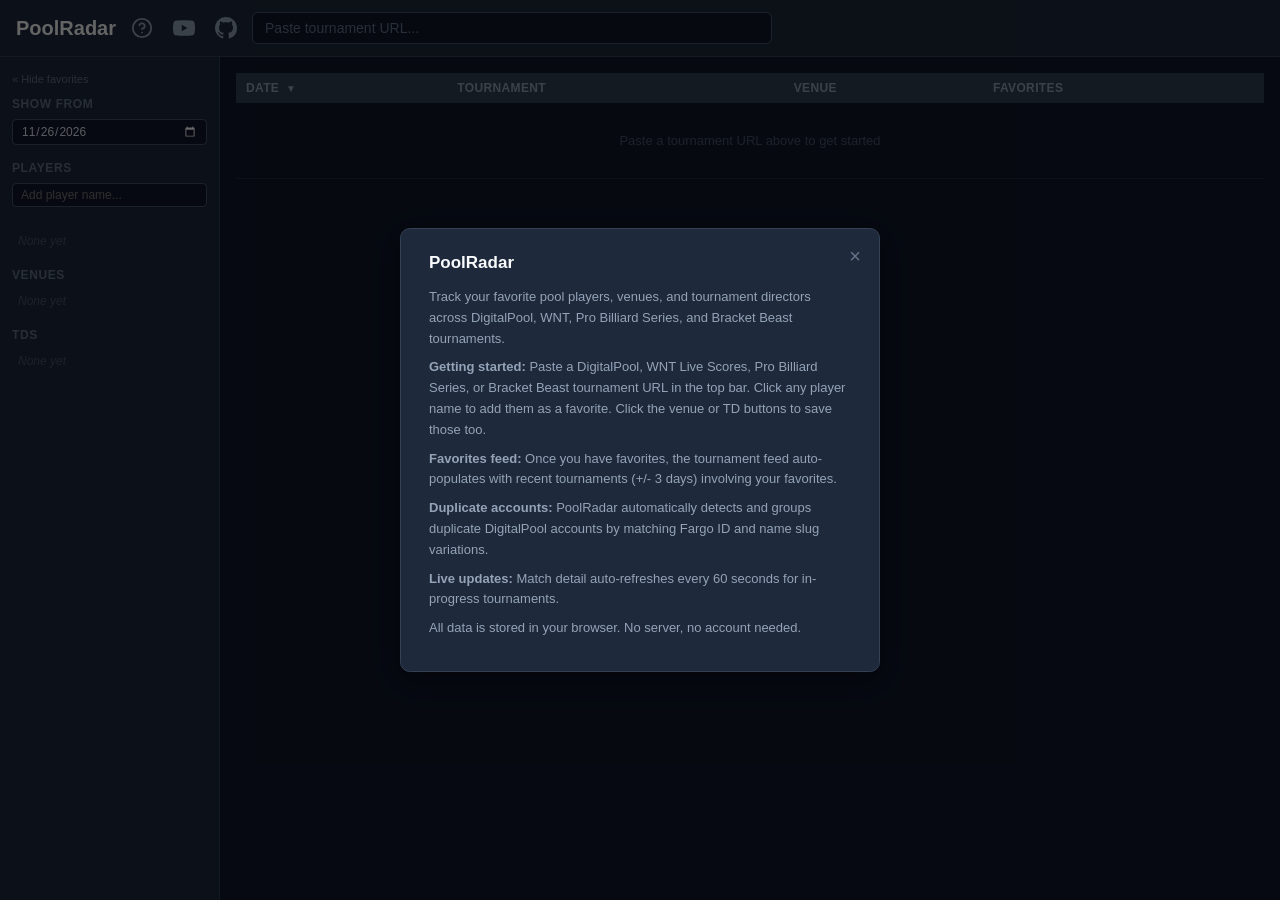
==== index.html @ 1e0705a3 "Treat teams with favorite members as favorite player cards" ====
<!DOCTYPE html>
<html lang="en">
<head>
<meta charset="UTF-8">
<meta name="viewport" content="width=device-width, initial-scale=1.0">
<title>PoolRadar</title>
<meta property="og:type" content="website">
<meta property="og:title" content="PoolRadar">
<meta property="og:description" content="Track pool players and match results across DigitalPool, WNT, Pro Billiard Series, and Bracket Beast tournaments.">
<meta property="og:url" content="https://slyfox3.github.io/PoolRadar/">
<meta property="og:site_name" content="PoolRadar">
<meta property="og:image" content="https://slyfox3.github.io/PoolRadar/previews/preview.png">
<meta property="og:image:secure_url" content="https://slyfox3.github.io/PoolRadar/previews/preview.png">
<meta property="og:image:type" content="image/png">
<meta property="og:image:width" content="600">
<meta property="og:image:height" content="315">
<meta property="og:image:alt" content="PoolRadar">
<meta name="twitter:card" content="summary_large_image">
<meta name="twitter:title" content="PoolRadar">
<meta name="twitter:description" content="Track pool players and match results across DigitalPool, WNT, Pro Billiard Series, and Bracket Beast tournaments.">
<meta name="twitter:image" content="https://slyfox3.github.io/PoolRadar/previews/preview.png">
<link rel="icon" href="data:image/svg+xml,<svg xmlns='http://www.w3.org/2000/svg' viewBox='0 0 32 32'><defs><clipPath id='b'><circle cx='16' cy='16' r='14'/></clipPath></defs><circle cx='16' cy='16' r='14' fill='%23ffffff'/><rect x='0' y='9' width='32' height='14' fill='%23fbbf24' clip-path='url(%23b)'/><ellipse cx='16' cy='16' rx='7' ry='6' fill='%23ffffff'/><text x='16' y='20' text-anchor='middle' font-size='12' font-weight='700' font-family='Arial,sans-serif' fill='%23000000'>9</text><circle cx='16' cy='16' r='14' fill='none' stroke='%2394a3b8' stroke-width='0.4'/></svg>">
<script>
// If a tournament slug is in the URL, hide the feed section immediately via CSS
// to prevent the tournament list table header from flashing before JS takes over.
// Uses a class on <html> so the init code can remove it later when navigating back.
var _qs = new URLSearchParams(window.location.search);
if (_qs.has('digitalpool') || _qs.has('wnt')) {
  document.documentElement.classList.add('slug-loading');
}
</script>
<style>
*, *::before, *::after { box-sizing: border-box; }
body { font-family: -apple-system, BlinkMacSystemFont, 'Segoe UI', sans-serif; margin: 0; padding: 0; background: #0f172a; color: #e2e8f0; font-size: 14px; }
a { color: #60a5fa; text-decoration: none; }
a:hover { text-decoration: underline; }
button { font-family: inherit; font-size: inherit; }

/* Header */
.header { display: flex; align-items: center; gap: 10px; padding: 12px 16px; background: #1e293b; border-bottom: 1px solid #334155; }
.header h1 { margin: 0; font-size: 20px; color: #f8fafc; flex-shrink: 0; }
.header-spacer { flex: 1; }
.header .url-input { flex: 1; min-width: 0; max-width: 520px; padding: 7px 12px; border: 1px solid #475569; border-radius: 6px; background: #0f172a; color: #e2e8f0; font-size: 14px; }
.header .url-input::placeholder { color: #64748b; }
.header .url-input:focus { outline: none; border-color: #60a5fa; }
.help-icon, .gh-icon, .yt-icon { display: inline-flex; align-items: center; justify-content: center; width: 32px; height: 32px; background: none; border: none; cursor: pointer; padding: 0; color: #94a3b8; transition: color 0.15s; flex-shrink: 0; }
.help-icon:hover, .gh-icon:hover, .yt-icon:hover { color: #f8fafc; }
.help-icon svg, .gh-icon svg, .yt-icon svg { width: 22px; height: 22px; }

/* Modal */
.modal-overlay { position: fixed; inset: 0; background: rgba(0,0,0,0.6); display: flex; align-items: center; justify-content: center; z-index: 1000; }
.modal-overlay.hidden { display: none; }
.modal { background: #1e293b; border: 1px solid #334155; border-radius: 10px; padding: 24px 28px; max-width: 480px; width: 90%; max-height: 80vh; overflow-y: auto; box-shadow: 0 8px 30px rgba(0,0,0,0.4); position: relative; }
.modal h2 { margin: 0 0 14px 0; font-size: 17px; color: #f8fafc; }
.modal p { margin: 8px 0; font-size: 13px; color: #94a3b8; line-height: 1.6; }
.modal-close { position: absolute; top: 12px; right: 14px; background: none; border: none; font-size: 20px; color: #64748b; cursor: pointer; padding: 4px; }
.modal-close:hover { color: #f8fafc; }

/* Layout */
.app { display: flex; height: calc(100vh - 57px); }
.sidebar { width: 220px; min-width: 220px; background: #1e293b; border-right: 1px solid #334155; overflow-y: auto; padding: 12px; flex-shrink: 0; transition: width 0.15s, min-width 0.15s, padding 0.15s; }
.sidebar.collapsed { width: 0; min-width: 0; padding: 0; overflow: hidden; border-right: none; }
.sidebar-toggle { background: none; border: none; color: #64748b; cursor: pointer; font-size: 11px; padding: 4px 0; margin-bottom: 8px; display: block; width: 100%; text-align: left; }
.sidebar-toggle:hover { color: #e2e8f0; }
.sidebar-expand { display: none; background: #1e293b; border: none; border-right: 1px solid #334155; color: #fbbf24; cursor: pointer; padding: 8px 6px; font-size: 16px; flex-shrink: 0; }
.sidebar-expand:hover { background: #334155; }
.sidebar-expand.visible { display: block; }

/* Date range */
.date-pickers input[type="date"] { background: #0f172a; border: 1px solid #475569; border-radius: 4px; color: #e2e8f0; padding: 4px 8px; font-size: 12px; font-family: inherit; width: 100%; }
.date-pickers input[type="date"]:focus { outline: none; border-color: #60a5fa; }
.date-pickers input[type="date"]::-webkit-calendar-picker-indicator { filter: invert(1.0); cursor: pointer; }
.main { flex: 1; overflow-y: auto; padding: 16px; min-width: 0; }

/* Sidebar */
.sidebar h3 { margin: 0 0 8px 0; font-size: 12px; text-transform: uppercase; letter-spacing: 0.05em; color: #64748b; }
.fav-section { margin-bottom: 16px; }
.fav-item { display: flex; align-items: center; gap: 6px; padding: 4px 6px; border-radius: 4px; font-size: 13px; color: #cbd5e1; }
.fav-item:hover { background: #334155; }
.fav-item.selected { background: #1e3a5f; border-left: 2px solid #fbbf24; padding-left: 4px; }
.fav-item .fav-name { cursor: pointer; }
.fav-item .fav-name { flex: 1; min-width: 0; overflow: hidden; text-overflow: ellipsis; white-space: nowrap; }
.fav-item .fav-nick { color: #64748b; font-size: 11px; }
.fav-item { position: relative; }
.fav-card { display: none; position: fixed; background: #1e293b; border: 1px solid #475569; border-radius: 6px; padding: 8px 10px; font-size: 11px; color: #94a3b8; line-height: 1.6; white-space: nowrap; z-index: 1000; box-shadow: 0 4px 12px rgba(0,0,0,0.4); pointer-events: none; }
.fav-card .fc-label { color: #64748b; }
.fav-card .fc-value { color: #cbd5e1; }
.fav-remove { background: none; border: none; color: #64748b; cursor: pointer; padding: 0 2px; font-size: 14px; flex-shrink: 0; }
.fav-remove:hover { color: #f87171; }
.fav-star { color: #fbbf24; flex-shrink: 0; font-size: 12px; }
.fav-empty { font-size: 12px; color: #475569; font-style: italic; padding: 4px 6px; }
.add-player-row { margin-bottom: 6px; }
.add-player-row input { width: 100%; padding: 4px 8px; border: 1px solid #475569; border-radius: 4px; background: #0f172a; color: #e2e8f0; font-size: 12px; font-family: inherit; }
.add-player-row input:focus { outline: none; border-color: #60a5fa; }
.add-player-status { font-size: 11px; margin-top: 3px; min-height: 14px; }
.add-player-status.error { color: #f87171; }
.add-player-status.success { color: #4ade80; }
.add-player-status.loading { color: #60a5fa; }

/* Mobile favorites toggle */
.mobile-fav-toggle { display: none; padding: 10px 16px; background: #1e293b; border-bottom: 1px solid #334155; cursor: pointer; font-size: 13px; color: #94a3b8; }
.mobile-fav-toggle:hover { background: #334155; }

/* Tournament Feed */
.feed-table { width: 100%; border-collapse: collapse; margin-bottom: 16px; }
.feed-table th { background: #334155; color: #94a3b8; text-align: left; padding: 8px 10px; font-size: 12px; text-transform: uppercase; letter-spacing: 0.03em; cursor: pointer; user-select: none; white-space: nowrap; }
.feed-table th:hover { background: #475569; color: #e2e8f0; }
.feed-table th .sort-arrow { font-size: 10px; margin-left: 3px; }
.feed-table td { padding: 8px 10px; border-bottom: 1px solid #1e293b; font-size: 13px; cursor: pointer; }
.feed-table tr:hover td { background: #1e293b; }
.feed-table tr.active td { background: #1e3a5f; }
.feed-table .fav-names { font-size: 12px; }
/* The tour's mark, at the head of every row that came from it. Inlined as a
   data URI the way graph.html carries the Taiwan flag: it is a page asset, not
   a network round trip, and at 1.5KB it costs less than the request would.
   Sized in em off the cell's own text so it sits on the date's baseline and
   scales with it; the ratio matches the artwork's 146.5x55.31 viewBox, so
   background-size: contain never letterboxes it. The artwork is white and
   assumes a dark row, which is what it gets. */
.wnt-mark { display: inline-block; width: 3.18em; height: 1.2em; margin-right: 6px;
  vertical-align: -0.265em; background-repeat: no-repeat; background-position: left center;
  background-size: contain; background-image: url("data:image/svg+xml,%3Csvg xmlns='http://www.w3.org/2000/svg' viewBox='0 0 146.5 55.31'%3E%3Cdefs%3E%3Cstyle%3E .cls-1 { fill: %23fff; } .cls-2 { fill: %23ee342a; } %3C/style%3E%3C/defs%3E%3Cg%3E%3Cg%3E%3Cpolygon class='cls-1' points='56.27 15.35 44.05 40.84 39.08 15.35 28.21 15.35 15.52 40.84 10.95 15.35 0 15.35 7.81 55.31 18.44 55.31 31.37 29.89 36.75 55.31 47.3 55.31 67.14 15.35 56.27 15.35'/%3E%3Cpath class='cls-1' d='M91.32,14.55c-2.29,0-4.45.47-6.47,1.4-2.02.93-3.79,2.22-5.3,3.88l.63-4.48h-10.87l-5.62,39.96h10.95l3.07-21.82c.47-3.36,1.56-5.8,3.27-7.31,1.7-1.52,3.6-2.28,5.67-2.28,2.45,0,4.19.73,5.21,2.2,1.02,1.47,1.34,3.56.96,6.27l-3.22,22.94h11.11l3.43-24.38c.73-5.17-.04-9.19-2.3-12.07-2.26-2.88-5.76-4.32-10.5-4.32Z'/%3E%3Cpolygon class='cls-1' points='69.31 15.35 69.31 15.35 69.31 15.34 69.31 15.35'/%3E%3Cpath class='cls-1' d='M127.98,0l-11.79,5.99-1.31,9.35h-10.24c.54.49,1.04,1.03,1.51,1.62,1.74,2.21,2.78,4.93,3.1,8.12l.06.09h4.19l-1.8,12.79c-.46,3.25-.56,5.98-.31,8.19.25,2.21.94,4,2.09,5.36,1.14,1.36,2.74,2.33,4.79,2.92,2.05.59,4.67.88,7.87.88h1.6l1.44-10.23c-1.71,0-3.04-.08-4-.24-.96-.16-1.66-.49-2.1-1-.44-.51-.67-1.24-.69-2.2-.02-.96.07-2.21.29-3.76l1.79-12.71h7.51l1.38-9.83h-7.51l2.16-15.35Z'/%3E%3Cpath class='cls-2' d='M144.91,45.46c-1.06-1.06-2.44-1.59-4.14-1.59s-3.07.53-4.1,1.59c-1.04,1.06-1.55,2.44-1.55,4.14s.52,3.07,1.55,4.1c1.04,1.04,2.4,1.55,4.1,1.55s3.08-.52,4.14-1.55c1.06-1.04,1.59-2.4,1.59-4.1s-.53-3.08-1.59-4.14Z'/%3E%3C/g%3E%3C/g%3E%3C/svg%3E"); }
/* Font-only approximation of Predator's custom wordmark. DIN Condensed Bold
   was the closest of 52 built-in Latin faces against the supplied reference. */
.pbs-mark { display: inline-block; width: 5.5em; height: 1.2em; margin-right: 6px;
  vertical-align: -0.265em; color: #f3c81a; white-space: nowrap; }
.pbs-mark > span { display: inline-block; font-family: "DIN Condensed", "Arial Narrow", Impact, Arial, sans-serif;
  font-size: 1em; font-weight: 700; line-height: 1.2; letter-spacing: -0.030cm;
  transform: skewX(-14deg) scaleX(1.67); transform-origin: left center; }
.feed-section-collapsed { display: none; }
.slug-loading #feed-section { display: none; }
.back-to-list { background: none; border: none; color: #64748b; cursor: pointer; font-size: 12px; padding: 0 0 8px 0; font-family: inherit; }
.back-to-list:hover { color: #e2e8f0; }

/* Match Detail */
.match-detail { background: #1e293b; border-radius: 8px; padding: 16px; border: 1px solid #334155; }
.match-header { margin-bottom: 12px; }
.match-title { font-size: 17px; font-weight: 700; color: #f8fafc; margin: 0 0 4px 0; }
.match-meta { font-size: 12px; color: #94a3b8; margin-bottom: 4px; }
.match-actions { display: flex; flex-wrap: wrap; gap: 8px; align-items: center; margin-top: 8px; }
.match-actions .refresh-timer { font-size: 11px; color: #64748b; margin-left: auto; }

/* Buttons */
.btn { display: inline-flex; align-items: center; gap: 4px; padding: 4px 10px; border-radius: 4px; border: 1px solid #475569; background: #334155; color: #cbd5e1; cursor: pointer; font-size: 12px; white-space: nowrap; }
.btn:hover { background: #475569; color: #f8fafc; }
.btn-fav { border-color: #854d0e; background: #422006; color: #fbbf24; }
.btn-fav:hover { background: #854d0e; }
.btn-link { border: none; background: none; color: #60a5fa; padding: 4px 6px; }
.btn-link:hover { color: #93bbfd; background: none; text-decoration: underline; }

/* Toggle buttons */
.toggle-group { display: inline-flex; border: 1px solid #475569; border-radius: 5px; overflow: hidden; }
.toggle-btn { padding: 4px 10px; border: none; background: #1e293b; color: #94a3b8; cursor: pointer; font-size: 12px; }
.toggle-btn.active { background: #334155; color: #fbbf24; font-weight: 600; }
.toggle-btn:hover:not(.active) { background: #273549; }
.match-toggles { display: flex; gap: 10px; flex-wrap: wrap; margin-bottom: 12px; }

/* Player group */
.player-groups-grid { display: grid; grid-template-columns: repeat(auto-fill, minmax(280px, 1fr)); gap: 12px 16px; align-items: start; }
.player-group { background: #0f172a; border: 1px solid #334155; border-radius: 6px; padding: 8px 10px; transition: border-color 0.3s; overflow: hidden; }
.player-group.highlight { border-color: #60a5fa; animation: card-blink 1s ease-in-out 3; }
@keyframes card-blink { 0%, 100% { background: #0f172a; } 50% { background: #1e3a5f; } }
.match-opponent-link { cursor: pointer; }
.match-opponent-link:hover { text-decoration: underline; }
.player-group-header { display: flex; align-items: center; gap: 8px; margin-bottom: 6px; flex-wrap: wrap; }
.player-group-name { font-weight: 600; font-size: 14px; }
.player-group-name.is-fav { color: #fbbf24; }
.player-group-stats { font-size: 12px; color: #64748b; }
.player-group-members { font-size: 11px; color: #94a3b8; line-height: 1.5; margin: -2px 0 8px; overflow-wrap: anywhere; }
.player-group-member { display: flex; align-items: baseline; gap: 4px; }
.player-group-member .add-fav-btn, .player-group-member .remove-fav-btn { font-size: 12px; padding: 0; }
.player-group-member.is-fav { color: #fbbf24; }
.player-group-record { font-size: 12px; font-weight: 600; }
.record-w { color: #4ade80; }
.record-l { color: #f87171; }

/* Match rows — CSS grid so scores align across rows */
.match-rows { display: grid; grid-template-columns: 28px auto auto minmax(0, 1fr) auto 16px 8px 16px auto; column-gap: 0; align-items: center; font-size: 13px; }
.mr-video { padding-left: 6px; }
.mr-video a { display: inline-flex; align-items: center; justify-content: center; width: 14px; height: 10px; background: #dc2626; border-radius: 2px; color: #fff; text-decoration: none; font-size: 6px; line-height: 1; vertical-align: middle; }
.mr-video a:hover { background: #ef4444; }
.mr-video-hidden a { opacity: 0; }
.mr-video-hidden a:hover { opacity: 0.4; }
.match-num { padding-right: 6px; }
.match-vs-label { padding-left: 4px; padding-right: 4px; }
.match-opponent { padding-right: 6px; }
.mr-label { padding-left: 4px; padding-right: 1px; }
.mr-sep { padding: 0; }
.match-row { display: contents; }
.match-num { color: #64748b; font-size: 11px; text-align: right; padding: 3px 0; }
.match-vs-label { color: #64748b; font-size: 11px; }
.match-opponent { overflow: hidden; text-overflow: ellipsis; white-space: nowrap; }
.match-opponent.is-fav { color: #fbbf24; }
.match-opp-rating { color: #64748b; font-size: 11px; }
.mr-label { font-weight: 700; font-size: 12px; text-align: right; font-family: 'SF Mono', 'Menlo', 'Consolas', 'Liberation Mono', monospace; padding-right: 5px; }
.mr-s1 { font-size: 12px; text-align: right; font-variant-numeric: tabular-nums; }
.mr-sep { font-size: 12px; text-align: center; }
.mr-s2 { font-size: 12px; text-align: left; font-variant-numeric: tabular-nums; }
.mr-win { color: #4ade80; }
.mr-loss { color: #f87171; }
.fm-loser { opacity: 0.45; }
.mr-live { color: #60a5fa; animation: blink 3s ease-in-out infinite; }
.mr-none { color: #64748b; }
/* Scheduled start time shown in place of a score — spans the 4 score columns */
.mr-sched { grid-column: span 4; text-align: right; white-space: nowrap; font-size: 11px; color: #94a3b8; padding-left: 6px; padding-right: 5px; }

/* Player list grid for future events */
.player-list-grid { columns: 200px auto; column-gap: 16px; }
.player-list-item { display: flex; align-items: center; gap: 4px; padding: 3px 0; font-size: 13px; white-space: nowrap; overflow: hidden; break-inside: avoid; }
.next-plays { margin-top: 8px; border-top: 1px solid #334155; padding: 6px 8px; font-size: 12px; color: #64748b; }
.next-plays .np-item { display: block; margin: 2px 0; }
.next-plays .np-prefix { font-family: 'SF Mono', 'Menlo', 'Consolas', monospace; color: #475569; margin-right: 4px; }
.blocker-section { margin-top: 8px; border-top: 1px solid #334155; padding: 6px 8px; font-size: 12px; color: #64748b; }
.blocker-entry { margin: 2px 0; }
.blocker-child { margin: 2px 0 2px 22px; color: #64748b; }
/* Generic switch used by the Blockers and Now playing toggles */
.toggle-switch { display: inline-flex; align-items: center; gap: 6px; margin-left: 10px; cursor: pointer; font-size: 12px; color: #94a3b8; user-select: none; }
.toggle-switch .switch-track { width: 30px; height: 15px; border-radius: 8px; background: #475569; position: relative; transition: background 0.25s ease; flex-shrink: 0; }
.toggle-switch.active .switch-track { background: #22c55e; }
.toggle-switch .switch-knob { width: 11px; height: 11px; border-radius: 50%; background: #fff; position: absolute; top: 2px; left: 2px; transition: left 0.25s ease; box-shadow: 0 1px 3px rgba(0,0,0,0.3); }
.toggle-switch.active .switch-knob { left: 17px; }
.toggle-switch.active .switch-label { color: #fff; }
.toggle-switch .switch-count { color: #64748b; }
.toggle-switch.is-empty { opacity: 0.5; }
/* Filter chips — the active country, and any players added on top of it */
.filter-chip { display: inline-flex; align-items: center; gap: 6px; margin-left: 10px; padding: 2px 4px 2px 9px; border-radius: 12px; background: #1e293b; border: 1px solid #334155; font-size: 12px; color: #e2e8f0; }
.filter-chip .cc-count { color: #64748b; }
.filter-chip .cc-clear { background: none; border: none; color: #64748b; font-size: 15px; line-height: 1; cursor: pointer; padding: 0 4px; }
.filter-chip .cc-clear:hover { color: #e2e8f0; }
/* Cards shown despite the filter, because an opponent link led to them */
.player-group.is-pinned { border-style: dashed; border-color: #475569; }
.pin-tag { margin-left: auto; background: none; border: 1px solid #334155; border-radius: 10px; color: #64748b; font-size: 10px; line-height: 1.6; padding: 0 6px; cursor: pointer; white-space: nowrap; }
.pin-tag:hover { color: #e2e8f0; border-color: #64748b; }
.filter-empty { text-align: center; padding: 20px; color: #64748b; }
.filter-empty button { background: none; border: none; color: #60a5fa; font-size: inherit; cursor: pointer; padding: 0; text-decoration: underline; }
.registered-players-section { margin-bottom: 12px; border: 1px solid #334155; border-radius: 6px; overflow: hidden; }
.registered-players-header { padding: 8px 12px; background: #1e293b; cursor: pointer; font-size: 13px; color: #94a3b8; user-select: none; }
.registered-players-header:hover { background: #334155; }
.registered-players-body { padding: 8px 12px; }

/* Flat match grid (by match#) */
/* The two score columns grow past 16px when a scheduled time spans them, so a
   long label ("Aug 9 10:00am") widens the block instead of spilling over the
   neighbours. Growth lands outside the digits, which stay tight to the dash. */
.flat-matches { display: inline-grid; grid-template-columns: 28px auto auto auto auto minmax(16px, auto) 8px minmax(16px, auto) auto auto auto; column-gap: 0; align-items: stretch; font-size: 13px; }
.flat-match .fm-round { color: #64748b; font-size: 11px; padding-right: 6px; white-space: nowrap; font-family: 'SF Mono', 'Menlo', 'Consolas', 'Liberation Mono', monospace; }
.flat-match > * { display: flex; align-items: center; }
.flat-match { display: contents; }
.flat-match .fm-num { color: #64748b; font-size: 11px; text-align: right; padding-right: 6px; }
.flat-match > * { border-bottom: 1px solid #334155; padding: 5px 0; }
.flat-match .fm-p1, .flat-match .fm-p2 { overflow: hidden; text-overflow: ellipsis; white-space: nowrap; }
.flat-match .fm-winner { font-weight: 700; color: #fbbf24; }
.flat-match .fm-add { }
.flat-match .fm-rating { color: #64748b; font-size: 11px; }
.flat-match .fm-status { text-align: center; font-size: 11px; white-space: nowrap; padding-right: 4px; }
/* Cells here are flex containers, so text-align is inert on them — the score
   parts have to be packed with justify-content to stay tight to the dash. */
.flat-match .mr-s1 { justify-content: flex-end; }
.flat-match .mr-sep { justify-content: center; }
.flat-match .mr-s2 { justify-content: flex-start; }
/* A scheduled time takes the score columns only, never the table column, so it
   lines up with the scores above it and leaves T5/T3 aligned in their own column. */
.flat-match .mr-sched { grid-column: span 3; justify-content: center; }
.flat-match .fm-p1 { padding-right: 4px; }
.flat-match .fm-p2 { padding-left: 4px; }
.flat-match .fm-tbd { color: #475569; font-style: italic; font-size: 11px; white-space: nowrap; }
.flat-match .fm-tbd-prefix { margin-right: 6px; }
.flat-match .fm-tbd-name { color: #64748b; }

/* Add-fav button inline */
.add-fav-btn { background: none; border: none; color: #475569; cursor: pointer; padding: 0 2px; font-size: 13px; }
.add-fav-btn:hover { color: #fbbf24; }
.remove-fav-btn { background: none; border: none; color: #fbbf24; cursor: pointer; padding: 0 2px; font-size: 13px; }
.remove-fav-btn:hover { color: #f87171; }

/* Status */
.status-msg { padding: 10px; border-radius: 6px; font-size: 13px; margin-bottom: 12px; }
.status-error { background: #7f1d1d; color: #fca5a5; }
.status-info { background: #1e3a5f; color: #93c5fd; }
.empty-state { text-align: center; padding: 60px 20px; color: #475569; }
.empty-state p { margin: 8px 0; }

/* Loading */
@keyframes spin { to { transform: rotate(360deg); } }
@keyframes blink { 0%, 100% { opacity: 1; } 50% { opacity: 0.5; } }
.spinner { display: inline-block; width: 14px; height: 14px; border: 2px solid #334155; border-top-color: #60a5fa; border-radius: 50%; animation: spin 0.6s linear infinite; vertical-align: middle; }

/* Responsive */
@media (max-width: 768px) {
  .header { flex-wrap: wrap; gap: 8px; }
  .header h1 { font-size: 17px; }
  .header .url-input { order: 10; flex-basis: 100%; max-width: none; }
  .app { flex-direction: column; }
  .sidebar { display: none; width: 100%; min-width: 0; border-right: none; border-bottom: 1px solid #334155; max-height: 40vh; }
  /* Collapsed leaves a zero-width but full-height block on mobile; hide it outright */
  .sidebar.collapsed { display: none; }
  .sidebar.mobile-open { display: block; width: 100%; min-width: 0; padding: 12px; overflow-y: auto; }
  .sidebar-expand, .sidebar-expand.visible { display: none; }
  .mobile-fav-toggle { display: block; }
  .flat-match { font-size: 12px; }
  .flat-match .fm-place { display: none; }
  .fav-card { left: 0; top: 100%; margin-left: 0; margin-top: 4px; }
  .venue-col { display: none; }
}
.nav-back-pill { position: fixed; bottom: calc(88px + env(safe-area-inset-bottom)); right: 24px; background: #1e293b; border: 1px solid #334155; border-radius: 20px; padding: 8px 16px; color: #60a5fa; font-size: 13px; cursor: pointer; display: none; align-items: center; gap: 6px; z-index: 999; box-shadow: 0 4px 12px rgba(0,0,0,0.4); transition: opacity 0.2s; min-height: 44px; }
.nav-back-pill:hover { background: #334155; }
.nav-back-pill svg { width: 14px; height: 14px; flex-shrink: 0; }
.nav-back-pill .nav-back-dismiss { background: none; border: none; color: #64748b; font-size: 16px; cursor: pointer; padding: 0 0 0 4px; line-height: 1; }
.nav-back-pill .nav-back-dismiss:hover { color: #e2e8f0; }

/* Floating player search */
.player-search-fab { position: fixed; bottom: calc(24px + env(safe-area-inset-bottom)); right: 24px; width: 52px; height: 52px; border-radius: 50%; background: #2563eb; border: none; color: #fff; display: none; align-items: center; justify-content: center; cursor: pointer; z-index: 998; box-shadow: 0 4px 14px rgba(0,0,0,0.5); -webkit-tap-highlight-color: transparent; }
.player-search-fab.visible { display: flex; }
.player-search-fab:hover { background: #3b82f6; }
.player-search-fab svg { width: 22px; height: 22px; }
.player-search-overlay { position: fixed; inset: 0; background: rgba(2,6,23,0.94); z-index: 1001; display: none; padding: max(12px, env(safe-area-inset-top)) 12px calc(12px + env(safe-area-inset-bottom)); }
.player-search-overlay.open { display: block; }
.player-search-box { max-width: 520px; height: 100%; margin: 0 auto; display: flex; flex-direction: column; }
.player-search-bar { display: flex; align-items: center; gap: 8px; background: #1e293b; border: 1px solid #334155; border-radius: 10px; padding: 6px 10px; flex-shrink: 0; }
.player-search-bar .pse-icon { width: 16px; height: 16px; color: #64748b; flex-shrink: 0; }
/* 16px keeps iOS Safari from zooming on focus */
#player-search-input { flex: 1; min-width: 0; background: none; border: none; outline: none; color: #e2e8f0; font-size: 16px; padding: 8px 0; }
.player-search-close { background: none; border: none; color: #94a3b8; font-size: 26px; line-height: 1; cursor: pointer; padding: 0 4px; min-width: 32px; }
.player-search-close:hover { color: #e2e8f0; }
.player-search-results { flex: 1; overflow-y: auto; -webkit-overflow-scrolling: touch; margin-top: 6px; }
.pse-item { display: flex; align-items: center; gap: 8px; min-height: 44px; padding: 8px 12px; border-radius: 8px; cursor: pointer; color: #e2e8f0; font-size: 15px; }
.pse-item.active, .pse-item:hover { background: #1e293b; }
.pse-item.is-fav .pse-name { color: #fbbf24; }
.pse-name mark { background: none; color: #60a5fa; font-weight: 700; }
.pse-members { display: block; color: #94a3b8; font-size: 12px; margin-top: 3px; }
.pse-meta { margin-left: auto; padding-left: 8px; color: #64748b; font-size: 12px; white-space: nowrap; }
.pse-empty { padding: 18px 12px; text-align: center; color: #64748b; font-size: 14px; }
.pse-section { padding: 12px 12px 4px; color: #475569; font-size: 11px; text-transform: uppercase; letter-spacing: 0.05em; }
/* Country rows pick a whole country; player rows jump to one card. */
.pse-item.pse-country .pse-name { font-weight: 600; }
.pse-item.pse-country .pse-flag { font-size: 23.4px; line-height: 1; }
.pse-item.pse-country .pse-chevron { color: #475569; font-size: 13px; padding-left: 6px; }
.player-list-item.highlight { animation: card-blink 1s ease-in-out 3; border-radius: 4px; }
/* Country flag — emoji, so no assets. Nudged down to sit on the text baseline. */
.pf { margin-right: 4px; font-size: 14.3px; line-height: 1; vertical-align: -0.06em; }
/* Taiwan is drawn from an inlined SVG: Windows renders no flag emoji at all,
   and iOS hides this one in some regions. A white silhouette of the blossom
   sits behind the emblem, stroked so it reaches just past the blue outline —
   without it the dark blue trace vanishes against the dark page. Cropped to
   the artwork and sized 30% over the emoji footprint. */
.flag-img { display: inline-block; background-position: center; background-size: contain; background-repeat: no-repeat; width: 1.36em; height: 0.91em; vertical-align: -0.08em; }
.flag-tw { width: 0.9em; height: 0.9em; vertical-align: -0.05em; background-image: url("data:image/svg+xml,%3Csvg xmlns='http://www.w3.org/2000/svg' viewBox='-8.7 -21 531.4 531.9'%3E%3Cg transform='matrix(1.0350939,0,0,1.0479042,-208.77414,-69.356587)'%3E%3Cpath d='m 686.676,277.504 c 0,-66.792 -51.373,-121.569 -116.787,-126.915 -17.61,-49.223 -64.67,-84.403 -119.9,-84.403 -55.257,0 -102.275,35.181 -119.886,84.403 -65.415,5.346 -116.814,60.123 -116.814,126.915 0,39.217 17.776,74.315 45.695,97.659 -2.536,9.991 -3.873,20.492 -3.873,31.267 0,70.334 57.009,127.356 127.356,127.356 24.805,0 47.955,-7.083 67.522,-19.36 19.568,12.277 42.691,19.36 67.536,19.36 70.32,0 127.344,-57.022 127.344,-127.356 0,-10.774 -1.339,-21.275 -3.874,-31.267 27.906,-23.344 45.681,-58.441 45.681,-97.659 z' fill='%23fff' stroke='%23fff' stroke-width='40' stroke-linejoin='round' /%3E%3Cg clip-rule='evenodd' fill-rule='evenodd'%3E%3Cpath d='m 686.676,277.504 c 0,-66.792 -51.373,-121.569 -116.787,-126.915 -17.61,-49.223 -64.67,-84.403 -119.9,-84.403 -55.257,0 -102.275,35.181 -119.886,84.403 -65.415,5.346 -116.814,60.123 -116.814,126.915 0,39.217 17.776,74.315 45.695,97.659 -2.536,9.991 -3.873,20.492 -3.873,31.267 0,70.334 57.009,127.356 127.356,127.356 24.805,0 47.955,-7.083 67.522,-19.36 19.568,12.277 42.691,19.36 67.536,19.36 70.32,0 127.344,-57.022 127.344,-127.356 0,-10.774 -1.339,-21.275 -3.874,-31.267 27.906,-23.344 45.681,-58.441 45.681,-97.659 z' fill='%23ffffff' /%3E%3Cpath d='m 451.725,190.979 c -32.534,0 -58.923,26.402 -58.923,58.91 0,32.562 26.389,58.952 58.923,58.952 32.563,0 58.952,-26.39 58.952,-58.952 0,-32.508 -26.389,-58.91 -58.952,-58.91 z m -0.014,87.339 c -15.682,0 -28.4,-12.707 -28.4,-28.43 0,-15.668 12.719,-28.415 28.4,-28.415 15.71,0 28.442,12.746 28.442,28.415 10e-4,15.723 -12.732,28.43 -28.442,28.43 z' fill='%23003283' /%3E%3Cpath d='m 686.676,277.504 c 0,-66.792 -51.373,-121.569 -116.787,-126.915 -17.61,-49.223 -64.67,-84.403 -119.9,-84.403 -55.257,0 -102.275,35.181 -119.886,84.403 -65.415,5.346 -116.814,60.123 -116.814,126.915 0,39.217 17.776,74.315 45.695,97.659 -2.536,9.991 -3.873,20.492 -3.873,31.267 0,70.334 57.009,127.356 127.356,127.356 24.805,0 47.955,-7.083 67.522,-19.36 19.568,12.277 42.691,19.36 67.536,19.36 70.32,0 127.344,-57.022 127.344,-127.356 0,-10.774 -1.339,-21.275 -3.874,-31.267 27.906,-23.344 45.681,-58.441 45.681,-97.659 z m -67.949,85.864 c 5.637,12.953 8.75,27.215 8.75,42.234 0,58.621 -47.5,106.108 -106.106,106.108 -26.403,0 -50.587,-9.66 -69.149,-25.617 -18.575,15.957 -42.732,25.617 -69.148,25.617 -58.621,0 -106.107,-47.487 -106.107,-106.108 0,-14.371 2.88,-28.069 8.048,-40.594 -29.931,-18.784 -49.857,-52.035 -49.857,-89.972 0,-58.607 47.486,-106.107 106.094,-106.107 2.205,0 4.354,0.042 6.504,0.221 11.629,-45.985 53.273,-80.007 102.854,-80.007 49.566,0 91.21,34.022 102.84,80.007 2.149,-0.179 4.342,-0.221 6.505,-0.221 58.607,0 106.106,47.5 106.106,106.107 0,36.821 -18.823,69.301 -47.334,88.332 z' fill='%23003283' /%3E%3Cpath d='m 651.797,277.752 c 0,-53.702 -43.488,-97.191 -97.19,-97.191 -3.06,0 -6.159,0.179 -9.177,0.427 -9.688,-43.448 -48.479,-75.873 -94.82,-75.873 -46.356,0 -85.134,32.425 -94.808,75.873 -3.004,-0.248 -6.063,-0.427 -9.122,-0.427 -53.702,0 -97.192,43.489 -97.192,97.191 0,35.912 19.499,67.273 48.533,84.101 -5.153,11.85 -8.019,24.846 -8.019,38.583 0,53.701 43.545,97.191 97.205,97.191 24.97,0 47.748,-9.439 64.973,-24.9 17.212,15.461 39.989,24.9 64.96,24.9 53.659,0 97.15,-43.49 97.15,-97.191 0,-14.248 -3.06,-27.808 -8.614,-40.044 27.699,-17.102 46.121,-47.707 46.121,-82.64 z m -62.615,76.521 c 8.792,13.435 13.917,29.462 13.917,46.687 0,47.128 -38.198,85.325 -85.312,85.325 -26.61,0 -50.312,-12.14 -65.965,-31.169 -15.655,19.029 -39.384,31.169 -65.952,31.169 -47.155,0 -85.354,-38.197 -85.354,-85.325 0,-16.716 4.823,-32.342 13.132,-45.516 -30.537,-12.968 -51.979,-43.284 -51.979,-78.547 0,-47.155 38.198,-85.354 85.354,-85.354 6.711,0 13.285,0.812 19.595,2.288 4.438,-42.939 40.734,-76.439 84.858,-76.439 43.917,0 80.089,33.197 84.788,75.873 5.513,-1.116 11.189,-1.722 17.005,-1.722 47.113,0 85.313,38.198 85.313,85.354 10e-4,34.272 -20.201,63.817 -49.4,77.376 z' fill='%23e41f20' /%3E%3Cg fill='%23ffffff'%3E%3Cpath d='m 444.684,217.464 h 14.814 l -7.056,-22.558 z' /%3E%3Cpath d='m 429.402,225.346 12.829,-7.4 -17.418,-16.068 z' /%3E%3Cpath d='m 420.1,239.815 7.414,-12.87 -23.082,-5.169 z' /%3E%3Cpath d='m 419.288,256.958 v -14.814 l -22.572,7.055 z' /%3E%3Cpath d='m 427.169,272.239 -7.414,-12.829 -16.012,17.404 z' /%3E%3Cpath d='m 441.611,281.542 -12.816,-7.401 -5.209,23.082 z' /%3E%3Cpath d='m 458.767,282.369 h -14.813 l 7.069,22.558 z' /%3E%3Cpath d='m 474.078,274.485 -12.858,7.401 17.433,16.026 z' /%3E%3Cpath d='m 483.337,260.017 -7.386,12.829 23.109,5.168 z' /%3E%3Cpath d='m 484.164,242.874 v 14.814 l 22.599,-7.055 z' /%3E%3Cpath d='m 476.323,227.592 7.4,12.83 16.027,-17.405 z' /%3E%3Cpath d='m 461.854,218.291 12.829,7.399 5.167,-23.082 z' /%3E%3C/g%3E%3C/g%3E%3Cpath d='m 409.544,366.854 c 0,-20.754 -16.784,-37.552 -37.551,-37.552 -20.753,0 -37.55,16.798 -37.55,37.552 0,20.752 16.797,37.551 37.55,37.551 1.131,0 2.205,-0.042 3.28,-0.125 -0.083,-0.991 -0.124,-1.984 -0.124,-2.976 0,-1.116 0.041,-2.246 0.124,-3.321 -1.075,0.139 -2.149,0.179 -3.28,0.179 -17.266,0 -31.293,-13.999 -31.293,-31.308 0,-17.268 14.027,-31.309 31.293,-31.309 17.321,0 31.309,14.041 31.309,31.309 0,13.903 -9.04,25.658 -21.565,29.75 -0.221,1.518 -0.345,3.102 -0.345,4.7 0,0.646 0.041,1.294 0.054,1.888 16.179,-4.175 28.098,-18.851 28.098,-36.338 z' fill='%230083ce' /%3E%3Cpath d='m 572.301,366.854 c 0,20.752 -16.784,37.551 -37.551,37.551 -19.636,0 -35.73,-15.035 -37.413,-34.244 2.232,0.221 4.383,0.689 6.45,1.379 2.287,15.075 15.295,26.622 30.963,26.622 17.322,0 31.309,-13.999 31.309,-31.308 0,-17.268 -13.986,-31.309 -31.309,-31.309 -16.618,0 -30.22,13.008 -31.213,29.364 -2.024,-0.509 -4.092,-0.854 -6.2,-1.033 1.503,-19.332 17.694,-34.574 37.413,-34.574 20.767,10e-4 37.551,16.799 37.551,37.552 z' fill='%23e61446' /%3E%3Cpath d='m 525.326,403.192 c -0.992,16.439 -14.595,29.42 -31.268,29.42 -17.268,0 -31.281,-14.015 -31.281,-31.308 0,-13.918 9.04,-25.673 21.554,-29.765 0.219,-1.544 0.343,-3.088 0.343,-4.686 0,-0.648 0,-1.295 -0.04,-1.944 -16.179,4.23 -28.127,18.907 -28.127,36.395 0,20.739 16.826,37.563 37.552,37.563 19.732,0 35.911,-15.24 37.469,-34.588 -2.152,-0.178 -4.219,-0.522 -6.202,-1.087 z m -31.268,-33.196 c 15.724,0 28.731,11.548 30.964,26.608 2.066,0.689 4.217,1.172 6.464,1.379 -1.682,-19.195 -17.791,-34.229 -37.428,-34.229 -1.075,0 -2.149,0.04 -3.226,0.123 0.084,0.992 0.084,1.985 0.084,2.978 0,1.115 -0.042,2.231 -0.124,3.307 1.075,-0.125 2.191,-0.166 3.266,-0.166 z' fill='%23009c45' /%3E%3Cpath d='m 450.14,404.28 c -1.529,19.348 -17.72,34.588 -37.44,34.588 -20.766,0 -37.55,-16.824 -37.55,-37.563 0,-17.487 11.919,-32.164 28.097,-36.395 0.042,0.649 0.056,1.296 0.056,1.944 0,1.598 -0.124,3.142 -0.344,4.686 -12.526,4.092 -21.566,15.847 -21.566,29.765 0,17.293 14.015,31.308 31.308,31.308 16.619,0 30.247,-12.98 31.24,-29.378 1.997,0.522 4.065,0.866 6.199,1.045 z m -40.719,-34.119 c 0.083,-1.075 0.124,-2.191 0.124,-3.307 0,-0.992 0,-1.985 -0.096,-2.978 1.074,-0.083 2.149,-0.123 3.251,-0.123 19.637,0 35.732,15.034 37.414,34.229 -2.232,-0.207 -4.396,-0.689 -6.463,-1.379 -2.26,-15.061 -15.242,-26.608 -30.951,-26.608 -1.102,10e-4 -2.204,0.042 -3.279,0.166 z' fill='%23f7b000' /%3E%3Cpath d='m 453.393,398.162 c -15.723,0 -28.704,-11.547 -30.963,-26.622 -2.068,-0.689 -4.217,-1.158 -6.464,-1.379 1.681,19.209 17.791,34.244 37.427,34.244 1.075,0 2.164,-0.042 3.252,-0.125 -0.096,-0.991 -0.139,-1.984 -0.139,-2.976 0,-1.116 0.069,-2.246 0.152,-3.321 -1.075,0.139 -2.15,0.179 -3.265,0.179 z m 0,-68.859 c -19.747,0 -35.925,15.242 -37.427,34.574 2.108,0.18 4.175,0.524 6.188,1.033 1.006,-16.356 14.606,-29.364 31.239,-29.364 17.281,0 31.28,14.041 31.28,31.309 0,13.903 -9.025,25.658 -21.538,29.75 -0.234,1.518 -0.358,3.102 -0.358,4.7 0,0.646 0,1.294 0.042,1.888 16.191,-4.176 28.139,-18.852 28.139,-36.338 0,-20.754 -16.839,-37.552 -37.565,-37.552 z' fill='%23000006' /%3E%3C/g%3E%3C/svg%3E"); }
/* WNT-only: players called to a table but not yet under way. */
.mr-called { color: #fbbf24; }
</style>
</head>
<body>

<div class="header">
  <h1>PoolRadar</h1>
  <button class="help-icon" onclick="document.getElementById('help-modal').classList.remove('hidden')" title="Help">
    <svg viewBox="0 0 24 24" fill="none" stroke="currentColor" stroke-width="2" stroke-linecap="round" stroke-linejoin="round"><circle cx="12" cy="12" r="10"/><path d="M9.09 9a3 3 0 0 1 5.83 1c0 2-3 3-3 3"/><line x1="12" y1="17" x2="12.01" y2="17"/></svg>
  </button>
  <button class="yt-icon" id="yt-login-btn" onclick="showYtCacheModal()" title="YouTube video cache">
    <svg viewBox="0 0 24 24" fill="currentColor"><path d="M23.5 6.2a3 3 0 0 0-2.1-2.1C19.5 3.5 12 3.5 12 3.5s-7.5 0-9.4.6A3 3 0 0 0 .5 6.2 31.9 31.9 0 0 0 0 12a31.9 31.9 0 0 0 .5 5.8 3 3 0 0 0 2.1 2.1c1.9.6 9.4.6 9.4.6s7.5 0 9.4-.6a3 3 0 0 0 2.1-2.1A31.9 31.9 0 0 0 24 12a31.9 31.9 0 0 0-.5-5.8zM9.5 15.6V8.4l6.3 3.6-6.3 3.6z"/></svg>
  </button>
  <a class="gh-icon" href="https://github.com/slyfox3/PoolRadar" target="_blank" title="GitHub">
    <svg viewBox="0 0 24 24" fill="currentColor"><path d="M12 0C5.37 0 0 5.37 0 12c0 5.31 3.435 9.795 8.205 11.385.6.105.825-.255.825-.57 0-.285-.015-1.23-.015-2.235-3.015.555-3.795-.735-4.035-1.41-.135-.345-.72-1.41-1.23-1.695-.42-.225-1.02-.78-.015-.795.945-.015 1.62.87 1.845 1.23 1.08 1.815 2.805 1.305 3.495.99.105-.78.42-1.305.765-1.605-2.67-.3-5.46-1.335-5.46-5.925 0-1.305.465-2.385 1.23-3.225-.12-.3-.54-1.53.12-3.18 0 0 1.005-.315 3.3 1.23.96-.27 1.98-.405 3-.405s2.04.135 3 .405c2.295-1.56 3.3-1.23 3.3-1.23.66 1.65.24 2.88.12 3.18.765.84 1.23 1.905 1.23 3.225 0 4.605-2.805 5.625-5.475 5.925.435.375.81 1.095.81 2.22 0 1.605-.015 2.895-.015 3.3 0 .315.225.69.825.57A12.02 12.02 0 0 0 24 12c0-6.63-5.37-12-12-12z"/></svg>
  </a>
  <input type="text" class="url-input" id="url-input" placeholder="Paste tournament URL..." />
</div>

<div id="help-modal" class="modal-overlay hidden" onclick="if(event.target===this)this.classList.add('hidden')">
  <div class="modal">
    <button class="modal-close" onclick="document.getElementById('help-modal').classList.add('hidden')">&times;</button>
    <h2>PoolRadar</h2>
    <p>Track your favorite pool players, venues, and tournament directors across DigitalPool, WNT, Pro Billiard Series, and Bracket Beast tournaments.</p>
    <p><strong>Getting started:</strong> Paste a DigitalPool, WNT Live Scores, Pro Billiard Series, or Bracket Beast tournament URL in the top bar. Click any player name to add them as a favorite. Click the venue or TD buttons to save those too.</p>
    <p><strong>Favorites feed:</strong> Once you have favorites, the tournament feed auto-populates with recent tournaments (+/- 3 days) involving your favorites.</p>
    <p><strong>Duplicate accounts:</strong> PoolRadar automatically detects and groups duplicate DigitalPool accounts by matching Fargo ID and name slug variations.</p>
    <p><strong>Live updates:</strong> Match detail auto-refreshes every 60 seconds for in-progress tournaments.</p>
    <p>All data is stored in your browser. No server, no account needed.</p>
  </div>
</div>

<div id="yt-cache-modal" class="modal-overlay hidden" onclick="if(event.target===this)this.classList.add('hidden')">
  <div class="modal">
    <button class="modal-close" onclick="document.getElementById('yt-cache-modal').classList.add('hidden')">&times;</button>
    <h2>YouTube Video Cache</h2>
    <div id="yt-cache-body"></div>
  </div>
</div>

<div class="mobile-fav-toggle" id="mobile-fav-toggle" onclick="toggleMobileFavs()">
  Favorites (<span id="mobile-fav-count">0</span>)
</div>

<div class="app">
  <button class="sidebar-expand" id="sidebar-expand" onclick="toggleSidebar()" title="Show favorites">&#9733;</button>
  <div class="sidebar" id="sidebar">
    <button class="sidebar-toggle" onclick="toggleSidebar()">&laquo; Hide favorites</button>
    <div class="fav-section">
      <h3>Show from</h3>
      <div class="date-pickers">
        <input type="date" id="date-from" onchange="setDateCustom()" />
      </div>
    </div>
    <div class="fav-section">
      <h3>Players</h3>
      <div class="add-player-row">
        <input type="text" id="add-player-input" placeholder="Add player name..." />
        <div id="add-player-status" class="add-player-status"></div>
      </div>
      <div id="fav-players"></div>
    </div>
    <div class="fav-section">
      <h3>Venues</h3>
      <div id="fav-venues"></div>
    </div>
    <div class="fav-section">
      <h3>TDs</h3>
      <div id="fav-tds"></div>
    </div>
  </div>
  <div class="main" id="main">
    <div id="status"></div>
    <div id="feed-section">
      <table class="feed-table" id="feed-table">
        <thead>
          <tr>
            <th data-col="date" onclick="sortFeed('date')">Date <span class="sort-arrow"></span></th>
            <th data-col="name" onclick="sortFeed('name')">Tournament <span class="sort-arrow"></span></th>
            <th class="venue-col" data-col="venue" onclick="sortFeed('venue')">Venue <span class="sort-arrow"></span></th>
            <th data-col="favs" onclick="sortFeed('favs')">Favorites <span class="sort-arrow"></span></th>
          </tr>
        </thead>
        <tbody id="feed-body"></tbody>
      </table>
    </div>
    <div id="detail-section" class="hidden"></div>
  </div>
</div>

<div class="nav-back-pill" id="nav-back-pill" role="button" aria-label="Navigate back" tabindex="0">
  <svg viewBox="0 0 24 24" fill="none" stroke="currentColor" stroke-width="2.5" stroke-linecap="round" stroke-linejoin="round"><path d="M19 12H5"/><path d="M12 19l-7-7 7-7"/></svg>
  <span id="nav-back-name"></span>
  <button class="nav-back-dismiss" id="nav-back-dismiss" aria-label="Dismiss">&times;</button>
</div>

<button class="player-search-fab" id="player-search-fab" aria-label="Search players" title="Search players (/)">
  <svg viewBox="0 0 24 24" fill="none" stroke="currentColor" stroke-width="2.5" stroke-linecap="round" stroke-linejoin="round"><circle cx="11" cy="11" r="7"/><path d="M20 20l-4.7-4.7"/></svg>
</button>

<div class="player-search-overlay" id="player-search-overlay" role="dialog" aria-modal="true" aria-label="Search players">
  <div class="player-search-box">
    <div class="player-search-bar">
      <svg class="pse-icon" viewBox="0 0 24 24" fill="none" stroke="currentColor" stroke-width="2.5" stroke-linecap="round" stroke-linejoin="round"><circle cx="11" cy="11" r="7"/><path d="M20 20l-4.7-4.7"/></svg>
      <input type="text" id="player-search-input" placeholder="Search players…" autocomplete="off" autocorrect="off" autocapitalize="off" spellcheck="false" enterkeyhint="go" aria-label="Player name" aria-autocomplete="list" aria-controls="player-search-results">
      <button class="player-search-close" id="player-search-close" aria-label="Close search">&times;</button>
    </div>
    <div class="player-search-results" id="player-search-results" role="listbox"></div>
  </div>
</div>

<script src="bracket-algo.js"></script>
<script src="stream-mappings.js"></script>
<script src="bracketbeast.js"></script>
<script src="wbca-search.js"></script>
<script>
(function() {
  'use strict';

  var GQL = 'https://api-cached.digitalpool.com/';
  var YT_WEBAPP_URL = 'https://script.google.com/macros/s/AKfycbwxMM4X-AGKCIOUTaahuXUwt-Qqgs3kYFTWhO5qfNnNHSnvaGRDN_YN9M11QwdjnB3h/exec';
  // Deployed wnt-proxy Worker. Empty until deployed; wnt-dev-proxy.py serves
  // the same routes off our own origin when running locally.
  var DATA_PROXY_REMOTE = 'https://wnt-proxy.slyfox3.workers.dev';
  var WNT_PROXY = (location.hostname === 'localhost' || location.hostname === '127.0.0.1')
    ? '/wnt' : (DATA_PROXY_REMOTE ? DATA_PROXY_REMOTE + '/wnt' : '');
  var PBS_PROXY = (location.hostname === 'localhost' || location.hostname === '127.0.0.1')
    ? '/pbs' : (DATA_PROXY_REMOTE ? DATA_PROXY_REMOTE + '/pbs' : '');
  var BRACKETBEAST_PROXY = (location.hostname === 'localhost' || location.hostname === '127.0.0.1')
    ? '/bracketbeast' : (DATA_PROXY_REMOTE ? DATA_PROXY_REMOTE + '/bracketbeast' : '');
  var CUESCORE_API = 'https://api.cuescore.com';

  // =====================================================
  // LocalStorage helpers
  // =====================================================
  var DEFAULT_FAVS = { players: [], venues: [], tds: [] };
  function loadFavs() {
    try {
      var stored = localStorage.getItem('poolradar_favs');
      if (!stored) return JSON.parse(JSON.stringify(DEFAULT_FAVS));
      return JSON.parse(stored) || JSON.parse(JSON.stringify(DEFAULT_FAVS));
    } catch(e) { return JSON.parse(JSON.stringify(DEFAULT_FAVS)); }
  }
  function saveFavs(f) { localStorage.setItem('poolradar_favs', JSON.stringify(f)); }
  var favs = loadFavs();

  // =====================================================
  // YouTube video cache — local storage + match scoring
  // =====================================================
  // Append-only video list cached in localStorage
  function loadVideoList() {
    try { return JSON.parse(localStorage.getItem('poolradar_yt_videos')) || []; }
    catch(e) { return []; }
  }
  function saveVideoList(list) {
    list.sort(function(a, b) { return (b.matchTime || 0) - (a.matchTime || 0); });
    try { localStorage.setItem('poolradar_yt_videos', JSON.stringify(list)); }
    catch(e) { /* quota exceeded — silently skip */ }
  }
  function mergeVideos(existing, newVids) {
    var seen = {};
    for (var i = 0; i < existing.length; i++) seen[existing[i].videoId] = i;
    var merged = existing.slice();
    for (var j = 0; j < newVids.length; j++) {
      var id = newVids[j].videoId;
      if (Object.prototype.hasOwnProperty.call(seen, id)) {
        Object.assign(merged[seen[id]], newVids[j]);
      } else {
        seen[id] = merged.length;
        merged.push(newVids[j]);
      }
    }
    return merged;
  }

  function tokenizeName(name) {
    // "Douglas (Doug) Dunn" → ["douglas", "doug", "dunn"]
    return name.toLowerCase().replace(/[()]/g, ' ').split(/\s+/).filter(function(t) { return t.length > 1; });
  }

  function scoreVideoMatch(p1Name, p2Name, title, matchStartTime, matchTable, videoMatchTime) {
    var titleLower = title.toLowerCase().replace(/[^\w\s]/g, ' ');
    var titleTokens = titleLower.split(/\s+/);
    var nameScore = 0;
    var names = [tokenizeName(p1Name), tokenizeName(p2Name)];
    for (var ni = 0; ni < names.length; ni++) {
      var tokens = names[ni];
      for (var ti = 0; ti < tokens.length; ti++) {
        if (titleTokens.indexOf(tokens[ti]) !== -1) { nameScore += 10; break; }
      }
    }
    var bonus = 0;
    // Time proximity: <10min = +15, <30min = +10, <60min = +5
    if (matchStartTime && videoMatchTime) {
      var timeDiff = Math.abs(new Date(matchStartTime).getTime() - videoMatchTime);
      if (timeDiff < 10 * 60000) bonus += 15;
      else if (timeDiff < 30 * 60000) bonus += 10;
      else if (timeDiff < 60 * 60000) bonus += 5;
    }
    // Table match: extract "table N" from title and compare
    if (matchTable) {
      var tableMatch = titleLower.match(/table\s+(\d+)/);
      if (tableMatch && matchTable.toLowerCase().indexOf(tableMatch[1]) !== -1) bonus += 10;
    }
    return { nameScore: nameScore, total: nameScore + bonus };
  }


  function bsearchVideoDesc(videos, targetMs) {
    var lo = 0, hi = videos.length;
    while (lo < hi) {
      var mid = (lo + hi) >> 1;
      var mt = videos[mid].matchTime;
      if (!mt || mt > targetMs) lo = mid + 1;
      else hi = mid;
    }
    return lo;
  }

  var cachedMatchRange = null;

  function getCachedMatchRange(matches, tournament) {
    if (!cachedMatchRange || cachedMatchRange._matches !== matches) {
      cachedMatchRange = getMatchDateRange(matches, tournament);
      if (cachedMatchRange) cachedMatchRange._matches = matches;
    }
    return cachedMatchRange;
  }

  function filterVideosForMatches(videos, matches, tournament) {
    var range = getCachedMatchRange(matches, tournament);
    if (!range) return videos;
    var lo = new Date(range.from).getTime() - RANGE_PAD_BEFORE;
    var hi = new Date(range.to).getTime() + RANGE_PAD_AFTER;
    var startIdx = bsearchVideoDesc(videos, hi);
    var dated = [];
    var undated = [];
    for (var i = startIdx; i < videos.length; i++) {
      var v = videos[i];
      if (!v.matchTime) { undated.push(v); continue; }
      if (v.matchTime < lo) break;
      dated.push(v);
    }
    for (var j = 0; j < startIdx; j++) {
      if (!videos[j].matchTime) undated.push(videos[j]);
    }
    return dated.concat(undated);
  }

  // Score all matches against the full accumulated video list, assign greedily
  function matchVideosToMatches(matches, videos) {
    var candidates = [];
    var usedVideos = {};
    for (var mi = 0; mi < matches.length; mi++) {
      var m = matches[mi];
      if (m.isBye || m.videoUrl) continue;
      for (var vi = 0; vi < videos.length; vi++) {
        // Skip videos too far in time (>30min) when both timestamps available
        if (m.startTime && videos[vi].matchTime) {
          var td = Math.abs(new Date(m.startTime).getTime() - videos[vi].matchTime);
          if (td > 30 * 60000) continue;
        }
        var result = scoreVideoMatch(m.p1.name, m.p2.name, videos[vi].title, m.startTime, m.tableName, videos[vi].matchTime);
        if (result.nameScore >= 20) {
          candidates.push({ mi: mi, vi: vi, nameScore: result.nameScore, total: result.total });
        }
      }
    }
    candidates.sort(function(a, b) {
      return b.nameScore - a.nameScore || b.total - a.total;
    });
    var assignedMatches = {};
    var found = 0;
    for (var ci = 0; ci < candidates.length; ci++) {
      var c = candidates[ci];
      var vid = videos[c.vi].videoId;
      if (usedVideos[vid] || assignedMatches[c.mi]) continue;
      usedVideos[vid] = true;
      assignedMatches[c.mi] = true;
      matches[c.mi].videoUrl = 'https://www.youtube.com/watch?v=' + vid;

      found++;
    }
    return found;
  }

  function extractTableNum(s) {
    if (!s) return null;
    var m = s.match(/(?:table\s*)(\d+)/i);
    return m ? m[1] : null;
  }

  function extractVenueFromTitle(title) {
    // EvoSports format: "PLAYER vs PLAYER - VENUE NAME - TABLE N | EvoSports"
    var parts = title.split(/\s*[\-\|]\s*/);
    // Venue is typically the second-to-last segment before "EvoSports" or "TABLE N"
    for (var i = parts.length - 1; i >= 0; i--) {
      if (/table\s+\d+/i.test(parts[i])) continue;
      if (/evosports/i.test(parts[i])) continue;
      if (/\bvs\b/i.test(parts[i])) continue;
      if (parts[i].trim().length > 2) return parts[i].trim();
    }
    return '';
  }

  var GENERIC_VENUE_WORDS = ['bar', 'grill', 'billiards', 'billiard', 'pool', 'hall', 'lounge', 'pub', 'tavern', 'sports', 'club', 'room', 'house', 'table', 'the', 'and', 'pizza', 'kitchen', 'cafe', 'restaurant', 'saloon'];

  function getKnownVenueStream(tournament, video) {
    var venueId = tournament && tournament.venue && tournament.venue.id;
    if (venueId == null) return null;
    var stream = KNOWN_VENUE_STREAMS[String(venueId)];
    if (!stream) return null;
    if (stream.channelId && stream.channelId !== video.channelId) return null;
    return stream;
  }

  // YouTube only archives the first 11h55m of streams that run past its
  // advertised 12-hour auto-archive limit. Do not create timestamps in the
  // unarchived tail, even while the livestream itself is still running.
  var MAX_ARCHIVED_LIVESTREAM_OFFSET_SEC = 11 * 3600 + 55 * 60;

  function isOpeningStreamMatchWithoutStart(match, matches, tableNum, videoStartMs) {
    if (match.status !== 'COMPLETED' || !match.updatedAt) return false;
    var completedMs = new Date(match.updatedAt).getTime();
    if (completedMs < videoStartMs - 300000 || completedMs > videoStartMs + 43200000) return false;

    // If another match on this table started before this one was completed,
    // this cannot safely be treated as the opening match in the broadcast.
    for (var i = 0; i < matches.length; i++) {
      if (matches[i] === match || extractTableNum(matches[i].tableName) !== tableNum) continue;
      var otherTime = matches[i].startTime || matches[i].scheduledTime;
      if (!otherTime) continue;
      var otherMs = new Date(otherTime).getTime();
      if (otherMs >= videoStartMs - 300000 && otherMs < completedMs) return false;
    }
    return true;
  }

  function matchLivestreamsToMatches(matches, videos, tournament) {
    var venueName = (tournament && tournament.venue && tournament.venue.name) || '';
    var venueTokens = venueName.toLowerCase().split(/\s+/).filter(function(t) {
      return t.length > 2 && GENERIC_VENUE_WORDS.indexOf(t) === -1;
    });
    if (venueTokens.length === 0) return 0;

    var found = 0;
    for (var mi = 0; mi < matches.length; mi++) {
      var m = matches[mi];
      var matchTime = m.startTime || m.scheduledTime;
      if (m.videoUrl || !m.tableName) continue;
      var matchTable = extractTableNum(m.tableName);
      if (!matchTable) continue;
      var matchMs = matchTime ? new Date(matchTime).getTime() : null;

      var bestVideo = null;
      var bestOffset = Infinity;

      for (var vi = 0; vi < videos.length; vi++) {
        var v = videos[vi];
        if (!v.matchTime) continue;
        var knownStream = getKnownVenueStream(tournament, v);
        var videoTable = v.tableNum ? String(v.tableNum) : extractTableNum(v.title);
        if (!videoTable && knownStream) videoTable = knownStream.tableNum;
        if (videoTable !== matchTable) continue;

        // Some venue-operated channels omit the venue from the stream title.
        // Include channelTitle so "Skinny Bob's Billiards" can identify its
        // own tournament streams without weakening the table/time checks.
        var videoVenue = (extractVenueFromTitle(v.title) + ' ' + (v.channelTitle || '')).toLowerCase();
        var venueHit = !!knownStream;
        for (var ti = 0; ti < venueTokens.length; ti++) {
          if (videoVenue.indexOf(venueTokens[ti]) !== -1) { venueHit = true; break; }
        }
        if (!venueHit) continue;

        var offsetSec;
        if (matchMs != null) {
          offsetSec = Math.round((matchMs - v.matchTime) / 1000);
        } else if (knownStream && isOpeningStreamMatchWithoutStart(m, matches, matchTable, v.matchTime)) {
          // YouTube treats t=0 like no timestamp on an active livestream and
          // jumps to the live edge. One second reliably seeks to the start.
          offsetSec = 1;
        } else {
          continue;
        }
        // Accept: match started after stream start (or up to 5min before for clock skew)
        // and before YouTube's effective archive cutoff.
        if (offsetSec >= -300 && offsetSec < MAX_ARCHIVED_LIVESTREAM_OFFSET_SEC && Math.abs(offsetSec) < bestOffset) {
          bestOffset = Math.abs(offsetSec);
          bestVideo = { videoId: v.videoId, offset: Math.max(0, offsetSec) };
        }
      }

      if (bestVideo) {
        m.videoUrl = 'https://www.youtube.com/watch?v=' + bestVideo.videoId + '&t=' + bestVideo.offset;
        found++;
      }
    }
    return found;
  }

  function inferStreamTableMatches(matches, bracketByNum, unassociatedVideos) {
    if (!unassociatedVideos || unassociatedVideos.length === 0) return 0;
    if (matches.some(function(m) { return m.tableName; })) return 0;

    // Build feeder map: destNum → [sourceNums]
    var feeders = {};
    for (var num in bracketByNum) {
      var b = bracketByNum[num];
      if (b.winnerTo) { if (!feeders[b.winnerTo]) feeders[b.winnerTo] = []; feeders[b.winnerTo].push(b.num); }
      if (b.loserTo) { if (!feeders[b.loserTo]) feeders[b.loserTo] = []; feeders[b.loserTo].push(b.num); }
    }

    // Build match lookup by num
    var matchByNum = {};
    for (var mi = 0; mi < matches.length; mi++) matchByNum[matches[mi].num] = matches[mi];

    // Collect matches, estimate start time from feeders if missing
    var timed = [];
    for (var i = 0; i < matches.length; i++) {
      var m = matches[i];
      if (m.videoUrl || m.status !== 'COMPLETED' || m.isSplit || m.isBye) continue;
      var start = null;
      if (m.startTime) {
        start = new Date(m.startTime).getTime();
      } else if (feeders[m.num]) {
        var latestFeeder = 0;
        for (var fi = 0; fi < feeders[m.num].length; fi++) {
          var feeder = matchByNum[feeders[m.num][fi]];
          if (feeder && feeder.updatedAt) {
            var fu = new Date(feeder.updatedAt).getTime();
            if (fu > latestFeeder) latestFeeder = fu;
          }
        }
        if (latestFeeder > 0) start = latestFeeder;
      }
      if (start) timed.push({ num: m.num, idx: i, start: start });
    }
    timed.sort(function(a, b) { return a.start - b.start; });

    // Detect bulk-edited updatedAt (all same value = useless for end time)
    var updateTimes = {};
    for (var ui = 0; ui < matches.length; ui++) {
      if (matches[ui].updatedAt) {
        var uk = matches[ui].updatedAt;
        updateTimes[uk] = (updateTimes[uk] || 0) + 1;
      }
    }
    var bulkEdit = false;
    for (var key in updateTimes) {
      if (updateTimes[key] > matches.length * 0.5) { bulkEdit = true; break; }
    }

    // Build windows with start + end
    var windows = [];
    for (var wi = 0; wi < timed.length; wi++) {
      var m = matches[timed[wi].idx];
      var end = null;
      if (!bulkEdit && m.updatedAt) {
        var ut = new Date(m.updatedAt).getTime();
        if (ut > timed[wi].start) end = ut;
      }
      if (!end) end = timed[wi].start + 20 * 60000;
      windows.push({ num: timed[wi].num, idx: timed[wi].idx, start: timed[wi].start, end: end });
    }

    windows.sort(function(a, b) { return b.end - a.end; });

    // Last 3 matches = LB final + 2 double dip matches
    var maxNum = 0;
    for (var mn in bracketByNum) {
      var n = parseInt(mn);
      if (n > maxNum) maxNum = n;
    }
    var finalNums = [maxNum, maxNum - 1, maxNum - 2];

    var video = unassociatedVideos[0];
    var found = 0;

    for (var si = 0; si < windows.length; si++) {
      var w = windows[si];
      var hasOverlap = false;
      for (var oi = 0; oi < windows.length; oi++) {
        if (oi === si) continue;
        if (windows[oi].start < w.end && windows[oi].end > w.start) {
          hasOverlap = true;
          break;
        }
      }
      if (hasOverlap) continue;

      var offsetSec = Math.round((w.start - video.matchTime) / 1000);
      if (offsetSec >= -300 && offsetSec < MAX_ARCHIVED_LIVESTREAM_OFFSET_SEC) {
        var url = 'https://www.youtube.com/watch?v=' + video.videoId + '&t=' + Math.max(0, offsetSec);
        if (finalNums.indexOf(w.num) !== -1) {
          matches[w.idx].videoUrl = url;
        } else {
          matches[w.idx].inferredVideoUrl = url;
        }
        found++;
      }
    }
    return found;
  }

  var currentUnassociatedVideos = [];

  function findUnassociatedVenueVideos(matches, videos, tournament) {
    var venueName = (tournament && tournament.venue && tournament.venue.name) || '';
    var venueTokens = venueName.toLowerCase().split(/\s+/).filter(function(t) {
      return t.length > 2 && GENERIC_VENUE_WORDS.indexOf(t) === -1;
    });
    if (venueTokens.length === 0) return [];

    // Only exclude single-match recordings (no &t= timestamp), not livestreams
    var assignedVideoIds = {};
    for (var mi = 0; mi < matches.length; mi++) {
      if (matches[mi].videoUrl && matches[mi].videoUrl.indexOf('&t=') === -1) {
        var m = matches[mi].videoUrl.match(/[?&]v=([^&]+)/);
        if (m) assignedVideoIds[m[1]] = true;
      }
    }

    var minMs = Infinity, maxMs = -Infinity;
    for (var i = 0; i < matches.length; i++) {
      if (matches[i].startTime) {
        var t = new Date(matches[i].startTime).getTime();
        if (t < minMs) minMs = t;
        if (t > maxMs) maxMs = t;
      }
    }
    if (minMs === Infinity && tournament && tournament.date) {
      var td = new Date(tournament.date).getTime();
      minMs = td; maxMs = td + 6 * 3600000;
    }
    if (minMs === Infinity) return [];
    var result = [];
    for (var vi = 0; vi < videos.length; vi++) {
      var v = videos[vi];
      if (!v.matchTime || assignedVideoIds[v.videoId]) continue;
      if (v.matchTime < minMs - RANGE_PAD_BEFORE || v.matchTime > maxMs + RANGE_PAD_AFTER) continue;
      var videoVenue = (extractVenueFromTitle(v.title) + ' ' + (v.channelTitle || '')).toLowerCase();
      var venueHit = !!getKnownVenueStream(tournament, v);
      for (var ti = 0; ti < venueTokens.length; ti++) {
        if (videoVenue.indexOf(venueTokens[ti]) !== -1) { venueHit = true; break; }
      }
      if (venueHit) result.push(v);
    }
    result.sort(function(a, b) { return a.matchTime - b.matchTime; });
    return result;
  }

  function applyVideoMatches() {
    if (!currentMatches) return;
    var list = loadVideoList();
    if (!list.length) return 0;
    var scoped = filterVideosForMatches(list, currentMatches, currentTournament);
    var found = matchVideosToMatches(currentMatches, scoped);
    found += matchLivestreamsToMatches(currentMatches, scoped, currentTournament);
    currentUnassociatedVideos = findUnassociatedVenueVideos(currentMatches, scoped, currentTournament);
    found += inferStreamTableMatches(currentMatches, bracketByNum, currentUnassociatedVideos);
    if (found) currentUnassociatedVideos = findUnassociatedVenueVideos(currentMatches, scoped, currentTournament);
    return found;
  }

  function addVideos(newVids) {
    var list = mergeVideos(loadVideoList(), newVids);
    saveVideoList(list);
    if (applyVideoMatches()) renderDetail();
    return list;
  }

  // =====================================================
  // Google Apps Script web app — remote video store
  // =====================================================
  // Bump when the remote index gains a source so previously covered date
  // ranges are queried once more. The video list itself remains reusable.
  var VIDEO_RANGE_CACHE_KEY = 'poolradar_yt_ranges_v4';

  function loadFetchedRanges() {
    try { return JSON.parse(localStorage.getItem(VIDEO_RANGE_CACHE_KEY)) || []; }
    catch(e) { return []; }
  }
  function saveFetchedRanges(ranges) {
    localStorage.setItem(VIDEO_RANGE_CACHE_KEY, JSON.stringify(ranges));
  }

  function isRangeCovered(from, to) {
    var ranges = loadFetchedRanges();
    var fromMs = new Date(from).getTime();
    var toMs = new Date(to).getTime();
    for (var i = 0; i < ranges.length; i++) {
      if (new Date(ranges[i].from).getTime() <= fromMs && new Date(ranges[i].to).getTime() >= toMs) return true;
    }
    return false;
  }

  function addFetchedRange(from, to) {
    var ranges = loadFetchedRanges();
    var fromMs = new Date(from).getTime();
    var toMs = new Date(to).getTime();
    // Merge overlapping ranges
    var merged = [];
    for (var i = 0; i < ranges.length; i++) {
      var rFrom = new Date(ranges[i].from).getTime();
      var rTo = new Date(ranges[i].to).getTime();
      if (rFrom <= toMs && rTo >= fromMs) {
        fromMs = Math.min(fromMs, rFrom);
        toMs = Math.max(toMs, rTo);
      } else {
        merged.push(ranges[i]);
      }
    }
    merged.push({ from: new Date(fromMs).toISOString(), to: new Date(toMs).toISOString() });
    merged.sort(function(a, b) { return a.from < b.from ? -1 : 1; });
    saveFetchedRanges(merged);
  }

  function fetchVideosFromWebApp(from, to) {
    if (YT_WEBAPP_URL === 'YOUR_WEBAPP_URL') return Promise.resolve([]);
    var url = YT_WEBAPP_URL + '?from=' + encodeURIComponent(from) + '&to=' + encodeURIComponent(to);
    var t0 = Date.now();
    console.log('[WebApp] fetching ' + from + ' → ' + to);
    return fetch(url)
      .then(function(r) { return r.json(); })
      .then(function(data) {
        var videos = data.videos || [];
        for (var vi = 0; vi < videos.length; vi++) {
          if (videos[vi].matchTime && typeof videos[vi].matchTime === 'string') {
            videos[vi].matchTime = new Date(videos[vi].matchTime).getTime();
          }
        }
        var rt = Date.now() - t0;
        var t = data._timing;
        console.log('[WebApp] ' + videos.length + '/' + (t ? t.rows : '?') + ' videos in ' + rt + 'ms' + (t ? ' (rss=' + t.rss + 'ms read=' + t.read + 'ms filter=' + t.filter + 'ms server=' + t.total + 'ms network=' + (rt - t.total) + 'ms)' : ''));
        return videos;
      });
  }

  function getMatchDateRange(matches, tournament) {
    var minMs = Infinity, maxMs = -Infinity;
    for (var i = 0; i < matches.length; i++) {
      var m = matches[i];
      if (m.startTime) {
        var t = new Date(m.startTime).getTime();
        if (!isNaN(t)) {
          if (t < minMs) minMs = t;
          if (t > maxMs) maxMs = t;
        }
      }
      if (m.updatedAt) {
        var u = new Date(m.updatedAt).getTime();
        if (!isNaN(u) && u > maxMs) maxMs = u;
      }
    }
    if (minMs === Infinity && tournament && tournament.date) {
      var td = new Date(tournament.date).getTime();
      if (!isNaN(td)) { minMs = td; if (td > maxMs) maxMs = td; }
    }
    if (minMs === Infinity) return null;
    return { from: new Date(minMs).toISOString(), to: new Date(maxMs).toISOString() };
  }

  // Match the livestream matcher window: venue streams may begin hours before
  // the first recorded DigitalPool match (for example, a pre-event broadcast).
  var RANGE_PAD_BEFORE = 12 * 3600000;
  var RANGE_PAD_AFTER = 30 * 60000;

  function ensureVideosForMatches(matches, tournament) {
    var range = getCachedMatchRange(matches, tournament);
    if (!range) return Promise.resolve();
    var paddedFrom = new Date(new Date(range.from).getTime() - RANGE_PAD_BEFORE).toISOString();
    var paddedTo = new Date(new Date(range.to).getTime() + RANGE_PAD_AFTER).toISOString();
    if (isRangeCovered(paddedFrom, paddedTo)) {
      var ago = Date.now() - new Date(range.to).getTime();
      var days = Math.floor(ago / 86400000);
      var hours = Math.floor((ago % 86400000) / 3600000);
      console.log('[WebApp] range covered, last tournament update ' + days + 'd ' + hours + 'h ago');
      return Promise.resolve();
    }
    return fetchVideosFromWebApp(paddedFrom, paddedTo).then(function(videos) {
      if (videos.length > 0) addVideos(videos);
      var nowMs = Date.now();
      var paddedToMs = new Date(paddedTo).getTime();
      addFetchedRange(paddedFrom, paddedToMs <= nowMs ? paddedTo : new Date(nowMs).toISOString());
    }).catch(function() {});
  }

  window.showYtCacheModal = function() {
    var list = loadVideoList();
    var body = document.getElementById('yt-cache-body');
    var html = '';
    if (list.length === 0) {
      html = '<p>No videos cached yet. Videos are added automatically via RSS feed when you view a tournament.</p>';
    } else {
      var dayBuckets = {};
      for (var i = 0; i < list.length; i++) {
        if (list[i].matchTime) {
          var day = new Date(list[i].matchTime).toLocaleDateString('sv-SE');
          dayBuckets[day] = (dayBuckets[day] || 0) + 1;
        }
      }
      html += '<p><strong>Total videos:</strong> ' + list.length + '</p>';
      var bytes = 0;
      try { bytes = localStorage.getItem('poolradar_yt_videos').length * 2; } catch(e) {}
      if (bytes > 0) html += '<p><strong>Cache size:</strong> ' + (bytes / 1024).toFixed(1) + ' KB (' + Math.round(bytes / list.length) + ' bytes/entry)</p>';
      var days = Object.keys(dayBuckets).sort().reverse();
      if (days.length > 0) {
        var maxCount = 0;
        for (var di = 0; di < days.length; di++) { if (dayBuckets[days[di]] > maxCount) maxCount = dayBuckets[days[di]]; }
        html += '<div style="margin-top:12px"><strong>Videos per day:</strong></div>';
        html += '<div style="margin-top:6px;font-size:11px;font-family:monospace">';
        for (var di = 0; di < days.length; di++) {
          var d = days[di];
          var c = dayBuckets[d];
          var barW = Math.round((c / maxCount) * 120);
          html += '<div style="display:flex;align-items:center;gap:6px;margin:1px 0">'
            + '<span style="color:#64748b;width:72px">' + d + '</span>'
            + '<span style="background:#60a5fa;height:10px;width:' + barW + 'px;border-radius:2px;display:inline-block"></span>'
            + '<span style="color:#94a3b8">' + c + '</span>'
            + '</div>';
        }
        html += '</div>';
      }
    }
    body.innerHTML = html;
    document.getElementById('yt-cache-modal').classList.remove('hidden');
  };



  // =====================================================
  // GraphQL helper
  // =====================================================
  function gql(query, variables) {
    return fetch(GQL, {
      method: 'POST',
      headers: { 'Content-Type': 'application/json' },
      body: JSON.stringify({ query: query, variables: variables || {} }),
    }).then(function(r) { return r.json(); });
  }

  // =====================================================
  // WNT Live Scores — second data source
  // =====================================================
  // wntlivescores.com puts everything behind a login, so reads go through a
  // proxy holding the session. /wnt/event/<slug> hands back the site's own
  // group-matches JSON for every stage, which we remap onto exactly the shape
  // fetchMatches() produces for DigitalPool — so every renderer downstream,
  // including bracket-algo.js, works unchanged.

  // ISO-3166-1 alpha-2 -> regional indicator pair. Avoids shipping flag assets;
  // WNT uses 'unknown' for unaffiliated players, which fails the length check.
  function wntFlag(code) {
    if (!code || code.length !== 2 || !/^[a-z]{2}$/i.test(code)) return '';
    var cc = code.toUpperCase();
    return String.fromCodePoint(0x1F1E6 + cc.charCodeAt(0) - 65, 0x1F1E6 + cc.charCodeAt(1) - 65);
  }

  // WNT reports some countries under the name their federation competes as
  // rather than the country's own. Show the country's own name everywhere.
  var COUNTRY_NAME_OVERRIDE = { tw: 'Taiwan' };

  // Extra strings that should find a country in search, beyond its shown name.
  // Covers the overridden names above plus the everyday names for countries
  // WNT lists formally ("Viet Nam", "United States").
  var COUNTRY_SEARCH_ALIASES = {
    tw: ['chinese taipei', 'taipei', 'formosa'],
    us: ['usa', 'america', 'united states of america'],
    gb: ['uk', 'britain', 'great britain'],
    nl: ['holland'],
    vn: ['vietnam'],
    kr: ['south korea'],
    ae: ['uae'],
    cz: ['czechia', 'czech republic'],
    ru: ['russia'],
  };

  function countryDisplayName(code, rawName) {
    return (code && COUNTRY_NAME_OVERRIDE[code.toLowerCase()]) || rawName || code || '';
  }

  // Codes drawn from an inlined SVG rather than the regional-indicator emoji.
  // Windows ships no flag glyphs at all, and iOS suppresses this one in some
  // regions, so the emoji cannot be relied on here. The art lives in CSS.
  var FLAG_IMG = { tw: true };

  // cls picks the size context: .pf inline in text, .pse-flag in the search
  // overlay. The SVG is sized in em, so it tracks whichever it is given.
  function countryFlagHtml(code, name, cls) {
    if (!code) return '';
    var cc = String(code).toLowerCase();
    var label = esc(name || code);
    cls = cls || 'pf';
    if (FLAG_IMG[cc]) {
      return '<span class="' + cls + ' flag-img flag-' + cc + '" role="img" aria-label="' +
        label + '" title="' + label + '"></span>';
    }
    var flag = wntFlag(cc);
    if (!flag) return '';
    return '<span class="' + cls + '" title="' + label + '">' + flag + '</span>';
  }

  function playerFlagHtml(p) {
    if (!p || !p.country) return '';
    return countryFlagHtml(p.country, p.countryName || p.country, 'pf');
  }

  // WNT timestamps look local but are UTC — their own main.js parses them with
  // {zone: 'UTC'} before shifting to the event timezone.
  function wntTime(s) { return s ? s.replace(' ', 'T') + 'Z' : null; }

  function wntPlayer(p) {
    if (!p) return null;
    // nameReversed marks players written surname-first; the site swaps which
    // field holds which rather than reordering the output.
    var first = p.nameReversed ? p.surname : p.name;
    var last = p.nameReversed ? p.name : p.surname;
    return {
      id: p.id,
      name: ((first || '') + (last ? ' ' + last : '')).trim(),
      playerId: null,
      rating: null,
      place: null,
      country: p.country && p.country.code ? p.country.code : null,
      // Overridden at the source so every renderer downstream shows one name.
      countryName: p.country && p.country.code
        ? countryDisplayName(p.country.code, p.country.name)
        : (p.country && p.country.name) || null,
    };
  }

  // 0 not started, 1 players called to the table, 2 under way, 3 done.
  // Nothing downstream knows about "called", so it reads as not-started and
  // carries a flag the renderer uses to show the table it was called to.
  var WNT_STATUS = { 0: 'NOT_STARTED', 1: 'NOT_STARTED', 2: 'IN_PROGRESS', 3: 'COMPLETED' };

  // Losing a match whose loserDest is 0 ends the run; rankIni/rankEnd give the
  // finishing band, e.g. 193-256. Sign is not meaningful, only magnitude.
  function wntPlaceBand(sd) {
    var a = Math.abs(sd.rankIni || 0), b = Math.abs(sd.rankEnd || 0);
    if (!a && !b) return null;
    var lo = Math.min(a, b), hi = Math.max(a, b);
    return lo === hi ? String(lo) : lo + '-' + hi;
  }

  // Match numbers restart at 1 in every stage, so stage 2+ is offset out of the
  // way. Stage 1 keeps its natural numbers since brackets never reach 1000.
  function wntNum(stage, n) { return stage === 1 ? n : stage * 1000 + n; }

  function fetchWntMatches(slug) {
    if (!WNT_PROXY) {
      return Promise.reject(new Error('No WNT proxy configured. Run wnt-dev-proxy.py, or set DATA_PROXY_REMOTE.'));
    }
    return fetch(WNT_PROXY + '/event/' + encodeURIComponent(slug))
      .then(function(r) {
        return r.json().then(function(data) {
          if (!r.ok) throw new Error(data.message || data.error || ('HTTP ' + r.status));
          return data;
        });
      })
      .then(function(data) { return wntBuildResult(slug, data); });
  }

  // The tour's own calendar, which the proxy scrapes off wntlivescores.com's
  // events page. One fetch serves the whole feed — it is about a hundred events
  // and twenty kilobytes, and the proxy holds it for ten minutes — so it is
  // kept here for the life of the tab rather than asked for per render.
  var wntEventsCache = null;
  function fetchWntEvents() {
    if (!WNT_PROXY) return Promise.resolve([]);
    if (wntEventsCache) return Promise.resolve(wntEventsCache);
    return fetch(WNT_PROXY + '/events')
      .then(function(r) { return r.ok ? r.json() : []; })
      .then(function(list) {
        wntEventsCache = Object.prototype.toString.call(list) === '[object Array]' ? list : [];
        return wntEventsCache;
      })
      // A feed of DigitalPool events is still worth showing without these.
      .catch(function() { return []; });
  }

  // The proxy strips tags from every field it scrapes except the venue and the
  // city, so a fifth of the events arrive with their entities still in them —
  // "Metro Sportz Bar &amp; Grill". Decoded here rather than waited for,
  // because the deployed Worker is a build behind the one in the repo. &amp;
  // goes last, or a single-encoded string would be decoded twice.
  function unescapeEntities(s) {
    return String(s || '')
      .replace(/&#39;/g, "'").replace(/&quot;/g, '"')
      .replace(/&lt;/g, '<').replace(/&gt;/g, '>')
      .replace(/&nbsp;/g, ' ').replace(/&amp;/g, '&');
  }

  // WNT writes a run of days rather than a start and an end: "Aug 25 - 30,
  // 2026" inside one month, "Jul 29 - Aug 1, 2026" across two, and the year is
  // written once at the finish. So a run whose second month is earlier than its
  // first crossed New Year and started the year before.
  var WNT_MONTHS = { Jan: 0, Feb: 1, Mar: 2, Apr: 3, May: 4, Jun: 5,
                     Jul: 6, Aug: 7, Sep: 8, Oct: 9, Nov: 10, Dec: 11 };
  function wntEventDates(s) {
    var m = /^([A-Z][a-z]{2})\s+(\d+)(?:\s*-\s*(?:([A-Z][a-z]{2})\s+)?(\d+))?,\s*(\d{4})$/.exec(s || '');
    if (!m) return null;
    var sm = WNT_MONTHS[m[1]];
    var em = m[3] ? WNT_MONTHS[m[3]] : sm;
    if (sm == null || em == null) return null;
    var sd = parseInt(m[2], 10);
    var ed = m[4] ? parseInt(m[4], 10) : sd;
    var year = parseInt(m[5], 10);
    return {
      start: new Date(em < sm ? year - 1 : year, sm, sd),
      end: new Date(year, em, ed, 23, 59, 59),
    };
  }

  // Roughly half of what WNT lists has no bracket behind it — the calendar
  // keeps events whose results were never published, and the events page gives
  // no sign of which: an empty event and a full one carry the same card, the
  // same badge, the same link. Asking costs one upstream request per slug, so
  // it is asked only about the few that survived the date window, never about
  // the whole hundred.
  // Twelve at a time. The date window is usually two or three events, so this
  // is normally one request — but the window is the reader's to set, and a from
  // date in 2023 asks about the whole calendar. Twelve is what one Worker
  // invocation can finish: the ceiling is subrequests, and a slug costs three of
  // them — the cache read, the fetch, the cache write — so the free plan's fifty
  // is really sixteen slugs.
  var PROBE_CHUNK = 12;
  function probeWntSlugs(slugs) {
    if (!WNT_PROXY || !slugs.length) return Promise.resolve({});
    var chunks = [];
    for (var i = 0; i < slugs.length; i += PROBE_CHUNK) {
      chunks.push(slugs.slice(i, i + PROBE_CHUNK));
    }
    return Promise.all(chunks.map(function(c) {
      return fetch(WNT_PROXY + '/probe?slugs=' + encodeURIComponent(c.join(',')))
        .then(function(r) { return r.ok ? r.json() : {}; })
        // A batch that fails leaves its own slugs unanswered, which keeps them
        // listed, rather than taking the others down with it.
        .catch(function() { return {}; });
    })).then(function(maps) {
      var out = {};
      for (var j = 0; j < maps.length; j++) {
        for (var k in maps[j]) out[k] = maps[j][k];
      }
      return out;
    });
  }

  // Tour calendars are useful for what is happening now and next, but unlike
  // favourite matches they should not fill the landing page months ahead.
  // Keep the caller's earlier boundary when it is already narrower.
  function tourFeedEnd(to) {
    var cap = new Date();
    cap.setHours(23, 59, 59, 999);
    cap.setDate(cap.getDate() + 14);
    return to < cap ? to : cap;
  }

  // WNT events as feed rows, in the shape the table already renders.
  //
  // They come in whatever the favourites are. The tour's events are the ones
  // worth knowing about by default, and the list carries no players to match a
  // favourite against in any case — matching would mean fetching all hundred
  // brackets.
  //
  // An event counts if it overlaps the window, where the DigitalPool half asks
  // for a start inside it. That difference is deliberate: an event that began
  // before the window opened but is still being played is precisely the one you
  // want on screen, and on a phone the window opens two days ago, which would
  // have hidden the US Open on its fifth day.
  function fetchWntFeedRows(from, to) {
    to = tourFeedEnd(to);
    return fetchWntEvents().then(function(list) {
      var rows = [], now = new Date();
      for (var i = 0; i < list.length; i++) {
        var e = list[i];
        var d = wntEventDates(e.dates);
        if (!d || d.end < from || d.start > to) continue;
        var venue = unescapeEntities(e.venue), city = unescapeEntities(e.city);
        rows.push({
          id: 'wnt:' + e.slug, source: 'wnt', slug: e.slug, name: e.name,
          date: d.start.toISOString(),
          status: e.live ? 'IN_PROGRESS' : (d.end < now ? 'COMPLETED' : 'NOT_STARTED'),
          progress: null,
          venue: (venue || city) ? { id: null, name: venue, city: city, region: null } : null,
          organizer: null, director: null,
          favNames: [], favPlayerNames: [], favPlayerPlaces: {},
        });
      }
      // Date first, probe second — the window is usually a handful of events,
      // and this is the whole reason the order matters. A slug the probe could
      // not answer for is kept: a proxy that is down should cost a dead row,
      // not the entire tour.
      return probeWntSlugs(rows.map(function(r) { return r.slug; })).then(function(has) {
        var kept = rows.filter(function(r) { return has[r.slug] !== false; });
        var dropped = rows.filter(function(r) { return has[r.slug] === false; });
        console.log('[feed] WNT: %d of %d events in the date window, %d with a bracket, %d dropped%s',
          rows.length, list.length, kept.length, dropped.length,
          dropped.length ? ' — ' + dropped.map(function(r) { return r.slug; }).join(', ') : '');
        return kept;
      });
    });
  }

  function wntBuildResult(slug, data) {
    var matches = [];
    var bByNum = {};
    var rows = [];
    for (var si = 0; si < (data.stages || []).length; si++) {
      var stage = data.stages[si];
      for (var gi = 0; gi < stage.groups.length; gi++) {
        var group = stage.groups[gi];
        for (var mi = 0; mi < group.matches.length; mi++) {
          rows.push({ stage: stage.stage, m: group.matches[mi] });
        }
      }
    }

    var anyLive = false, anyDone = false, anyPending = false, earliest = null;

    for (var i = 0; i < rows.length; i++) {
      var stageNo = rows[i].stage, m = rows[i].m, sd = m.schemaData || {};
      var num = wntNum(stageNo, m.matchNumberInSchema);
      var p1 = wntPlayer(m.players[0]);
      var p2 = wntPlayer(m.players[1]);
      var status = WNT_STATUS[m.status] || 'NOT_STARTED';
      var isForfeit = !!m.walkOver;
      var scores = m.scores || [null, null];
      // Scores read 0-0 before play; only trust them once there is a result.
      var hasResult = m.status >= 2 || scores[0] || scores[1];
      var s1 = hasResult ? scores[0] : null;
      var s2 = hasResult ? scores[1] : null;
      // Losers exit the draw when loserDest is 0, which is also how a final is
      // marked; followTo() expects null rather than 0 for "nowhere".
      var winnerTo = sd.winnerDest ? wntNum(stageNo, sd.winnerDest) : null;
      var loserTo = sd.loserDest ? wntNum(stageNo, sd.loserDest) : null;
      var scheduled = m.dateScheduledTBA ? null : wntTime(m.dateScheduled);
      var started = wntTime(m.dateStart);

      if (status === 'IN_PROGRESS') anyLive = true;
      else if (status === 'COMPLETED') anyDone = true;
      else if (p1 && p2) anyPending = true;
      if (started) {
        var sms = new Date(started).getTime();
        if (!isNaN(sms) && (earliest === null || sms < earliest)) earliest = sms;
      }

      bByNum[num] = {
        num: num, status: status, is_bye: false,
        identifier: null, round: m.roundNumber || null,
        p1: p1, p2: p2, s1: s1, s2: s2,
        p1Won: m.winner === 1, p2Won: m.winner === 2,
        winnerTo: winnerTo, loserTo: loserTo,
        scheduledTime: scheduled, startTime: started,
      };

      // Same rule fetchMatches() uses: a half-filled row is bracket structure,
      // not a match. pendingHalfFilled() picks those up from bByNum.
      if (!p1 || !p2) continue;

      // A losing side with nowhere to go is eliminated; record where it landed
      // so the by-player view can sort and label finished runs.
      if (status === 'COMPLETED' && !loserTo && m.winner) {
        var band = wntPlaceBand(sd);
        if (band) {
          if (m.winner === 1) p2.place = band;
          else p1.place = band;
        }
      }

      matches.push({
        num: num, p1: p1, p2: p2, s1: s1, s2: s2,
        p1Won: m.winner === 1, p2Won: m.winner === 2,
        status: status,
        videoUrl: null,
        tableName: m.tableName || m.table_preName || null,
        startTime: started,
        scheduledTime: scheduled,
        updatedAt: wntTime(m.dateEnd),
        round: m.roundNumber || null,
        identifier: null,
        isForfeit: isForfeit,
        // WNT-only extras the DigitalPool path never sets.
        calledToTable: m.status === 1,
        raceTo: m.length || null,
        stage: stageNo,
      });
    }

    var status = anyLive || (anyDone && (anyPending || !anyDone)) ? 'IN_PROGRESS'
      : (anyDone && !anyPending ? 'COMPLETED' : 'NOT_STARTED');
    if (anyDone && anyPending) status = 'IN_PROGRESS';

    var tournament = {
      name: data.name || slug,
      date: earliest !== null ? new Date(earliest).toISOString() : null,
      status: status,
      venue: data.venue ? { id: null, name: data.venue, city: data.city, region: null } : null,
      organizer: null,
      director: null,
      slug: slug,
      source: 'wnt',
      dates: data.dates || null,
      prize: data.prize || null,
    };

    return { matches: matches, tournament: tournament, bracketByNum: bByNum };
  }

  // =====================================================
  // Pro Billiard Series / CueScore — third data source
  // =====================================================
  // PBS match pages embed a CueScore tournament id. The proxy resolves that
  // id because the PBS site itself is protected by a browser challenge; the
  // browser then reads CueScore's public, CORS-enabled JSON. Normalize it to
  // the same contract as DigitalPool and WNT so all downstream code is shared.
  var CUESCORE_WALKOVER_PLAYER = 1000615;
  var CUESCORE_WALKOVER_TEAM = 1104541;
  var PBS_STATUS = { 0: 'NOT_STARTED', 1: 'IN_PROGRESS', 2: 'COMPLETED' };

  function pbsParticipantId(p) {
    return p && (p.playerId || p.teamId) || 0;
  }

  function pbsIsWalkover(p) {
    var id = pbsParticipantId(p);
    return id === CUESCORE_WALKOVER_PLAYER || id === CUESCORE_WALKOVER_TEAM;
  }

  function pbsCountry(p) {
    var country = p && p.country;
    if (!country || Object.prototype.toString.call(country) !== '[object Object]') return null;
    if (/chinese\s+taipei/i.test(country.name || '')) return 'tw';
    var m = String(country.image || '').match(/\/([a-z]{2})\.png(?:\?|$)/i);
    return m ? m[1].toLowerCase() : null;
  }

  function pbsPlayer(p) {
    var id = pbsParticipantId(p);
    if (!p || !id || pbsIsWalkover(p)) return null;
    var country = pbsCountry(p);
    return {
      // Namespace CueScore ids so they cannot accidentally collide with a
      // DigitalPool account id. Name-based favorites still work across sites.
      id: 'cuescore:' + id,
      name: p.name || ((p.firstname || '') + ' ' + (p.lastname || '')).trim(),
      playerId: null,
      rating: null,
      place: null,
      country: country,
      countryName: countryDisplayName(country, p.country && p.country.name),
    };
  }

  function pbsWinnerSide(m, status) {
    if (status !== 'COMPLETED') return 0;
    var penalty = Number(m.penalty) || 0;
    var aLost = !!(penalty & (1 | 4 | 16));
    var bLost = !!(penalty & (2 | 8 | 32));
    if (aLost !== bLost) return aLost ? 2 : 1;
    if (pbsIsWalkover(m.playerA) !== pbsIsWalkover(m.playerB)) {
      return pbsIsWalkover(m.playerA) ? 2 : 1;
    }
    if (m.scoreA === m.scoreB) return 0;
    return Number(m.scoreA) > Number(m.scoreB) ? 1 : 2;
  }

  function fetchPbsMatches(path) {
    if (!PBS_PROXY) return Promise.reject(new Error('No PBS proxy configured.'));
    return fetch(PBS_PROXY + '/event?path=' + encodeURIComponent(path))
      .then(function(r) {
        return r.json().then(function(data) {
          if (!r.ok) throw new Error(data.message || data.error || ('HTTP ' + r.status));
          return data;
        });
      })
      .then(function(locator) {
        if (!locator.tournamentId) {
          return {
            matches: [], name: path.split('/').pop().replace(/-/g, ' '), statusCode: 0,
            pbsPath: locator.pbsPath || path, pbsUrl: locator.pbsUrl,
          };
        }
        return fetch(CUESCORE_API + '/tournament/?lang=en&id=' + encodeURIComponent(locator.tournamentId))
          .then(function(r) {
            if (!r.ok) throw new Error('CueScore returned HTTP ' + r.status);
            return r.json();
          })
          .then(function(data) {
            if (!data || Object.prototype.toString.call(data.matches) !== '[object Array]') {
              throw new Error('CueScore returned an unrecognised tournament response.');
            }
            data.pbsPath = locator.pbsPath;
            data.pbsUrl = locator.pbsUrl;
            return data;
          });
      })
      .then(function(data) { return pbsBuildResult(path, data); });
  }

  function pbsBuildResult(path, data) {
    var matches = [];
    var bByNum = {};
    var rawMatches = data.matches || [];
    for (var i = 0; i < rawMatches.length; i++) {
      var m = rawMatches[i];
      var status = PBS_STATUS[m.matchstatusCode] || 'NOT_STARTED';
      var p1 = pbsPlayer(m.playerA);
      var p2 = pbsPlayer(m.playerB);
      var winner = pbsWinnerSide(m, status);
      var waiting = status === 'NOT_STARTED';
      var tableName = m.table && !Array.isArray(m.table) ? m.table.name || null : null;
      var started = waiting ? null : (m.starttime || null);
      var scheduled = waiting ? (m.starttime || null) : null;
      var lastNote = m.notes && m.notes.length ? m.notes[m.notes.length - 1] : null;

      bByNum[m.matchno] = {
        num: m.matchno, status: status, is_bye: pbsIsWalkover(m.playerA) || pbsIsWalkover(m.playerB),
        identifier: m.roundName || null, round: m.round == null ? null : m.round,
        p1: p1, p2: p2,
        s1: waiting ? null : m.scoreA, s2: waiting ? null : m.scoreB,
        p1Won: winner === 1, p2Won: winner === 2,
        winnerTo: m.winnerNext || null, loserTo: m.loserNext || null,
        scheduledTime: scheduled, startTime: started,
      };

      if (pbsIsWalkover(m.playerA) || pbsIsWalkover(m.playerB)) {
        var byePlayer = p1 || p2;
        if (byePlayer) {
          matches.push({
            num: m.matchno, p1: byePlayer, p2: null,
            s1: null, s2: null, p1Won: false, p2Won: false,
            status: status, videoUrl: null, tableName: tableName,
            startTime: started, scheduledTime: scheduled,
            updatedAt: m.stoptime || (lastNote && lastNote.time) || null,
            round: m.round == null ? null : m.round, identifier: m.roundName || null,
            isForfeit: false, isBye: true,
          });
        }
        continue;
      }

      // playerId 0 is CueScore's "Winner of #…" / "Loser of #…" placeholder.
      // Keep it in bracketByNum as an empty slot, but not as a player card.
      if (!p1 || !p2) continue;
      matches.push({
        num: m.matchno, p1: p1, p2: p2,
        s1: waiting ? null : m.scoreA, s2: waiting ? null : m.scoreB,
        p1Won: winner === 1, p2Won: winner === 2,
        status: status,
        videoUrl: m.videoLink || null,
        tableName: tableName,
        startTime: started,
        scheduledTime: scheduled,
        updatedAt: m.stoptime || (lastNote && lastNote.time) || null,
        round: m.round == null ? null : m.round,
        identifier: m.roundName || null,
        isForfeit: !!m.penalty,
        raceTo: m.raceTo || null,
      });
    }

    var venue = data.venues && data.venues[0];
    var tournament = {
      name: data.name || path.split('/').pop().replace(/-/g, ' '),
      date: data.starttime || null,
      status: PBS_STATUS[data.statusCode] || 'NOT_STARTED',
      venue: venue ? { id: null, name: venue.name, city: venue.placename, region: venue.country && venue.country.name } : null,
      organizer: null,
      director: null,
      slug: path,
      source: 'pbs',
      dates: data.displayDate || null,
      sourceUrl: data.pbsUrl || ('https://probilliardseries.com/' + path + '/'),
      cueScoreUrl: data.url || null,
    };
    return { matches: matches, tournament: tournament, bracketByNum: bByNum };
  }

  var pbsEventsCache = null;
  function fetchPbsEvents() {
    if (!PBS_PROXY) return Promise.resolve([]);
    if (pbsEventsCache) return Promise.resolve(pbsEventsCache);
    return fetch(PBS_PROXY + '/events')
      .then(function(r) { return r.ok ? r.json() : []; })
      .then(function(list) {
        pbsEventsCache = Object.prototype.toString.call(list) === '[object Array]' ? list : [];
        return pbsEventsCache;
      })
      .catch(function() { return []; });
  }

  var PBS_MONTHS = { Jan: 0, Feb: 1, Mar: 2, Apr: 3, May: 4, Jun: 5,
                     Jul: 6, Aug: 7, Sep: 8, Oct: 9, Nov: 10, Dec: 11 };
  function pbsEventDates(s) {
    var m = /^(\d{1,2})\s+([A-Z][a-z]{2})\s*-\s*(\d{1,2})\s+([A-Z][a-z]{2}),\s*(\d{4})$/.exec(s || '');
    if (!m) return null;
    var sm = PBS_MONTHS[m[2]], em = PBS_MONTHS[m[4]];
    if (sm == null || em == null) return null;
    var year = parseInt(m[5], 10);
    return {
      start: new Date(em < sm ? year - 1 : year, sm, parseInt(m[1], 10)),
      end: new Date(year, em, parseInt(m[3], 10), 23, 59, 59),
    };
  }

  function pbsSeriesVenue(series) {
    return String(series || '').replace(/,\s*\d{4}\s*$/, '').replace(/^\d{4}\s+/, '');
  }

  function fetchPbsFeedRows(from, to) {
    to = tourFeedEnd(to);
    return fetchPbsEvents().then(function(list) {
      var rows = [], now = new Date();
      for (var i = 0; i < list.length; i++) {
        var e = list[i];
        var d = pbsEventDates(e.dates);
        var seriesRange = pbsEventDates(e.seriesDates) || d;
        if (!d || !seriesRange || seriesRange.end < from || seriesRange.start > to) continue;
        var venueName = pbsSeriesVenue(e.series);
        rows.push({
          id: 'pbs:' + e.path, source: 'pbs', slug: e.path, name: e.name,
          date: d.start.toISOString(),
          status: d.end < now ? 'COMPLETED' : (d.start > now ? 'NOT_STARTED' : 'IN_PROGRESS'),
          progress: null,
          venue: venueName ? { id: null, name: venueName, city: null, region: null } : null,
          organizer: null, director: null,
          favNames: [], favPlayerNames: [], favPlayerPlaces: {},
        });
      }
      return rows;
    });
  }

  // =====================================================
  // Dup detection: search player/venue/TD and group dupes
  // =====================================================
  function findPlayerDupes(name) {
    return gql('query($n:String!){players(where:{name:{_ilike:$n}},limit:20){id name name_slug fargo_id fargo_rating region country}}', { n: name })
      .then(function(res) {
        var players = (res.data && res.data.players) || [];
        // Exact name matches = same person (fargo_id not reliable for grouping)
        var exact = players.filter(function(p) { return p.name.toLowerCase() === name.toLowerCase(); });
        if (exact.length === 0) exact = players;
        var ids = exact.map(function(p) { return p.id; });
        var slugs = exact.map(function(p) { return p.name_slug; }).filter(Boolean);
        var region = null;
        var country = null;
        for (var i = 0; i < exact.length; i++) {
          if (exact[i].region) region = exact[i].region;
          if (exact[i].country) country = exact[i].country;
        }
        return { name: exact[0] ? exact[0].name : name, playerIds: ids, slugs: slugs, region: region, country: country };
      });
  }

  function findVenueDupes(name, city, region) {
    var where = '{name:{_ilike:"%' + name.replace(/"/g, '\\"') + '%"}}';
    return gql('query{venues(where:' + where + ',limit:20){id name slug city region}}')
      .then(function(res) {
        var venues = (res.data && res.data.venues) || [];
        // Prefer same city/region if provided
        var filtered = venues;
        if (city) {
          var byCity = venues.filter(function(v) { return v.city && v.city.toLowerCase() === city.toLowerCase(); });
          if (byCity.length > 0) filtered = byCity;
        }
        var ids = filtered.map(function(v) { return v.id; });
        var slugs = filtered.map(function(v) { return v.slug; }).filter(Boolean);
        var v0 = filtered[0] || venues[0];
        return { name: v0 ? v0.name : name, venueIds: ids, slugs: slugs, city: v0 ? v0.city : city, region: v0 ? v0.region : region };
      });
  }

  function findTdDupes(name) {
    return gql('query($n:String!){users(where:{display_name:{_ilike:$n}},limit:20){id display_name slug}}', { n: name })
      .then(function(res) {
        var users = (res.data && res.data.users) || [];
        var exact = users.filter(function(u) { return u.display_name.toLowerCase() === name.toLowerCase(); });
        if (exact.length === 0) exact = users;
        var ids = exact.map(function(u) { return u.id; });
        var slugs = exact.map(function(u) { return u.slug; }).filter(Boolean);
        return { name: exact[0] ? exact[0].display_name : name, userIds: ids, slugs: slugs };
      });
  }

  // =====================================================
  // Favorites management
  // =====================================================
  function isFavPlayer(playerId) {
    for (var i = 0; i < favs.players.length; i++) {
      if (favs.players[i].playerIds.indexOf(playerId) !== -1) return true;
    }
    return false;
  }
  function isFavPlayerByName(name) {
    var ln = name.toLowerCase();
    for (var i = 0; i < favs.players.length; i++) {
      if (favs.players[i].name.toLowerCase() === ln) return true;
    }
    return false;
  }
  function isFavVenue(venueId) {
    for (var i = 0; i < favs.venues.length; i++) {
      if (favs.venues[i].venueIds.indexOf(venueId) !== -1) return true;
    }
    return false;
  }
  function isFavTd(userId) {
    for (var i = 0; i < favs.tds.length; i++) {
      if (favs.tds[i].userIds.indexOf(userId) !== -1) return true;
    }
    return false;
  }

  function addFavPlayer(name) {
    if (isFavPlayerByName(name)) return Promise.resolve();
    return findPlayerDupes(name).then(function(dup) {
      dup.nickname = '';
      favs.players.push(dup);
      sortFavs();
      saveFavs(favs);
      renderFavs();
      return dup;
    });
  }

  function sortFavs() {
    var cmp = function(a, b) { return (a.name || '').toLowerCase().localeCompare((b.name || '').toLowerCase()); };
    favs.players.sort(cmp);
    favs.venues.sort(cmp);
    favs.tds.sort(cmp);
    // Clear selections since indices changed
    selectedFavs = { players: [], venues: [], tds: [] };
  }

  function removeFavPlayer(idx) {
    favs.players.splice(idx, 1);
    cleanSelectionsAfterRemove('players', idx);
    saveFavs(favs);
    renderFavs();
    reRenderCurrentView();
  }
  function addFavVenue(name, venueId, city, region) {
    if (isFavVenue(venueId)) return Promise.resolve();
    return findVenueDupes(name, city, region).then(function(dup) {
      favs.venues.push(dup);
      sortFavs();
      saveFavs(favs);
      renderFavs();
      return dup;
    });
  }
  function removeFavVenue(idx) {
    favs.venues.splice(idx, 1);
    cleanSelectionsAfterRemove('venues', idx);
    saveFavs(favs);
    renderFavs();
    reRenderCurrentView();
  }
  function addFavTd(name, userId) {
    if (isFavTd(userId)) return Promise.resolve();
    return findTdDupes(name).then(function(dup) {
      favs.tds.push(dup);
      sortFavs();
      saveFavs(favs);
      renderFavs();
      return dup;
    });
  }
  function removeFavTd(idx) {
    favs.tds.splice(idx, 1);
    cleanSelectionsAfterRemove('tds', idx);
    saveFavs(favs);
    renderFavs();
    reRenderCurrentView();
  }

  function removeFavPlayerByName(name) {
    var ln = name.toLowerCase();
    for (var i = 0; i < favs.players.length; i++) {
      if (favs.players[i].name.toLowerCase() === ln) { removeFavPlayer(i); return; }
    }
  }

  // =====================================================
  // Sidebar selection / filtering
  // =====================================================
  var selectedFavs = { players: [], venues: [], tds: [] }; // indices

  function toggleFavSelection(type, idx) {
    var arr = selectedFavs[type];
    var pos = arr.indexOf(idx);
    if (pos === -1) arr.push(idx);
    else arr.splice(pos, 1);
    renderFavs();
    renderFeed();
  }

  function hasAnySelection() {
    return selectedFavs.players.length > 0 || selectedFavs.venues.length > 0 || selectedFavs.tds.length > 0;
  }

  // Get the set of favNames that are currently selected for filtering
  function getSelectedFavNames() {
    var names = [];
    for (var i = 0; i < selectedFavs.players.length; i++) {
      var idx = selectedFavs.players[i];
      if (favs.players[idx]) names.push((favs.players[idx].nickname || favs.players[idx].name).toLowerCase());
    }
    for (var i = 0; i < selectedFavs.venues.length; i++) {
      var idx = selectedFavs.venues[i];
      if (favs.venues[idx]) names.push(favs.venues[idx].name.toLowerCase());
    }
    for (var i = 0; i < selectedFavs.tds.length; i++) {
      var idx = selectedFavs.tds[i];
      if (favs.tds[idx]) names.push(favs.tds[idx].name.toLowerCase());
    }
    return names;
  }

  // Clean up selections when a fav is removed at a given index
  function cleanSelectionsAfterRemove(type, removedIdx) {
    var arr = selectedFavs[type];
    selectedFavs[type] = [];
    for (var i = 0; i < arr.length; i++) {
      if (arr[i] < removedIdx) selectedFavs[type].push(arr[i]);
      else if (arr[i] > removedIdx) selectedFavs[type].push(arr[i] - 1);
      // arr[i] === removedIdx is dropped
    }
  }

  // =====================================================
  // Render Favorites sidebar
  // =====================================================
  function renderFavs() {
    var totalCount = favs.players.length + favs.venues.length + favs.tds.length;
    document.getElementById('mobile-fav-count').textContent = totalCount;

    var pEl = document.getElementById('fav-players');
    var vEl = document.getElementById('fav-venues');
    var tEl = document.getElementById('fav-tds');
    pEl.innerHTML = '';
    vEl.innerHTML = '';
    tEl.innerHTML = '';

    if (favs.players.length === 0) pEl.innerHTML = '<div class="fav-empty">None yet</div>';
    for (var i = 0; i < favs.players.length; i++) {
      var p = favs.players[i];
      var isSel = selectedFavs.players.indexOf(i) !== -1;
      var card = '<div class="fav-card">';
      if (p.region || p.country) card += '<div><span class="fc-label">Location:</span> <span class="fc-value">' + esc([p.region, p.country].filter(Boolean).join(', ')) + '</span></div>';
      if (p.slugs && p.slugs.length > 1) card += '<div><span class="fc-label">Accounts:</span> <span class="fc-value">' + esc(p.slugs.join(', ')) + '</span></div>';
      card += '</div>';
      var div = document.createElement('div');
      div.className = 'fav-item' + (isSel ? ' selected' : '');
      div.innerHTML = '<span class="fav-star">&#9733;</span>'
        + '<span class="fav-name" data-type="players" data-idx="' + i + '">' + esc(p.name) + (p.nickname ? ' <span class="fav-nick">(' + esc(p.nickname) + ')</span>' : '') + '</span>'
        + '<button class="fav-remove" data-type="player" data-idx="' + i + '" title="Remove">&times;</button>'
        + card;
      pEl.appendChild(div);
    }

    if (favs.venues.length === 0) vEl.innerHTML = '<div class="fav-empty">None yet</div>';
    for (var i = 0; i < favs.venues.length; i++) {
      var v = favs.venues[i];
      var isSel = selectedFavs.venues.indexOf(i) !== -1;
      var card = '<div class="fav-card">';
      if (v.city || v.region) card += '<div><span class="fc-label">Location:</span> <span class="fc-value">' + esc([v.city, v.region].filter(Boolean).join(', ')) + '</span></div>';
      if (v.venueIds && v.venueIds.length > 1) card += '<div><span class="fc-label">Accounts:</span> <span class="fc-value">' + v.venueIds.length + ' linked venues</span></div>';
      card += '</div>';
      var div = document.createElement('div');
      div.className = 'fav-item' + (isSel ? ' selected' : '');
      div.innerHTML = '<span class="fav-star">&#9733;</span>'
        + '<span class="fav-name" data-type="venues" data-idx="' + i + '">' + esc(v.name) + (v.city ? ' <span class="fav-nick">' + esc(v.city) + '</span>' : '') + '</span>'
        + '<button class="fav-remove" data-type="venue" data-idx="' + i + '" title="Remove">&times;</button>'
        + card;
      vEl.appendChild(div);
    }

    if (favs.tds.length === 0) tEl.innerHTML = '<div class="fav-empty">None yet</div>';
    for (var i = 0; i < favs.tds.length; i++) {
      var t = favs.tds[i];
      var isSel = selectedFavs.tds.indexOf(i) !== -1;
      var card = '<div class="fav-card">';
      if (t.slugs && t.slugs.length > 1) card += '<div><span class="fc-label">Accounts:</span> <span class="fc-value">' + esc(t.slugs.join(', ')) + '</span></div>';
      card += '</div>';
      var div = document.createElement('div');
      div.className = 'fav-item' + (isSel ? ' selected' : '');
      div.innerHTML = '<span class="fav-star">&#9733;</span>'
        + '<span class="fav-name" data-type="tds" data-idx="' + i + '">' + esc(t.name) + '</span>'
        + '<button class="fav-remove" data-type="td" data-idx="' + i + '" title="Remove">&times;</button>'
        + card;
      tEl.appendChild(div);
    }
  }

  document.addEventListener('click', function(e) {
    if (e.target.classList.contains('fav-remove')) {
      var type = e.target.dataset.type;
      var idx = parseInt(e.target.dataset.idx, 10);
      if (type === 'player') removeFavPlayer(idx);
      else if (type === 'venue') removeFavVenue(idx);
      else if (type === 'td') removeFavTd(idx);
      renderFeed();
    }
    // Click on fav name to toggle selection filter
    var nameEl = e.target.closest('.fav-name');
    if (nameEl && nameEl.dataset.type) {
      toggleFavSelection(nameEl.dataset.type, parseInt(nameEl.dataset.idx, 10));
    }
  });

  // =====================================================
  // Tournament Feed
  // =====================================================
  var feedData = [];
  // Kept apart from feedData because both the first load and "load more"
  // rebuild that from the DigitalPool map and would otherwise drop these.
  var wntFeedRows = [];
  var pbsFeedRows = [];
  var feedSort = { col: 'date', asc: false };
  var feedLoading = false;
  var feedTruncated = { players: false, venues: false, tds: false };
  var feedPaginationState = null;

  var isMobile = window.innerWidth <= 768;
  var feedDateFrom = new Date();
  feedDateFrom.setDate(feedDateFrom.getDate() - (isMobile ? 2 : 10));
  var feedDateTo = new Date();
  feedDateTo.setMonth(feedDateTo.getMonth() + 6);

  function initDateInputs() {
    document.getElementById('date-from').value = feedDateFrom.toISOString().slice(0, 10);
  }

  window.setDateCustom = function() {
    var fromVal = document.getElementById('date-from').value;
    if (fromVal) feedDateFrom = new Date(fromVal + 'T00:00:00');
    loadFeed();
  };

  var feedLoaded = false;
  function deferLoadFeed() {
    if (!feedLoaded) {
      feedLoaded = true;
      setTimeout(loadFeed, 1000);
    }
  }

  function loadFeed() {
    feedLoaded = true;
    // No early return for an empty favourites list any more: the tour calendars
    // are in the feed whether or not anything has been favourited, so there is
    // always something to go and fetch.
    feedLoading = true;
    renderFeed();

    var from = feedDateFrom;
    var to = feedDateTo;
    var fromStr = from.toISOString();
    var toStr = to.toISOString();


    var tournamentMap = {};
    var feedWasTruncated = false;

    // Collect all favorite IDs
    var allPlayerIds = [];
    var allPlayerNames = [];
    for (var i = 0; i < favs.players.length; i++) {
      allPlayerIds = allPlayerIds.concat(favs.players[i].playerIds);
      allPlayerNames.push(favs.players[i].name);
    }
    var allVenueIds = [];
    for (var i = 0; i < favs.venues.length; i++) {
      allVenueIds = allVenueIds.concat(favs.venues[i].venueIds);
    }
    var allTdIds = [];
    for (var i = 0; i < favs.tds.length; i++) {
      allTdIds = allTdIds.concat(favs.tds[i].userIds);
    }

    // Always include all conditions — empty arrays match nothing
    var query = 'query($pids:[Int!]!,$pnames:[String!]!,$vids:[Int!]!,$tids:[Int!]!,$from:timestamptz!,$to:timestamptz!){'
      + 'tournaments(where:{_or:['
      + '{tournament_players:{_or:[{player_id:{_in:$pids}},{name:{_in:$pnames}}]}},'
      + '{venue_id:{_in:$vids}},'
      + '{_or:[{organizer_id:{_in:$tids}},{director_id:{_in:$tids}}]}'
      + '],start_date_time:{_gte:$from,_lte:$to}}'
      + ',order_by:{start_date_time:desc},limit:1000){'
      + 'id name slug start_date_time status progress venue{id name city region}organizer{id display_name}director{id display_name}'
      + ' tournament_players(where:{_or:[{player_id:{_in:$pids}},{name:{_in:$pnames}}]}){player_id name place}'
      + '}}';

    var vars = { pids: allPlayerIds, pnames: allPlayerNames, vids: allVenueIds, tids: allTdIds, from: fromStr, to: toStr };

    // With nothing favourited there is nothing for the query to match, so it is
    // skipped rather than sent — but the tour calendars still run, and all are
    // waited on together so the table is drawn once.
    var haveFavs = favs.players.length > 0 || favs.venues.length > 0 || favs.tds.length > 0;
    var dpPending = haveFavs ? gql(query, vars) : Promise.resolve({ data: { tournaments: [] } });

    Promise.all([dpPending, fetchWntFeedRows(from, to), fetchPbsFeedRows(from, to)]).then(function(both) {
      var res = both[0];
      wntFeedRows = both[1];
      pbsFeedRows = both[2];
      var tournaments = (res.data && res.data.tournaments) || [];
      if (tournaments.length >= 1000) feedWasTruncated = true;

      for (var j = 0; j < tournaments.length; j++) {
        var t = tournaments[j];
        if (!tournamentMap[t.id]) {
          tournamentMap[t.id] = { id: t.id, name: t.name, slug: t.slug, date: t.start_date_time, status: t.status, progress: t.progress, venue: t.venue, organizer: t.organizer, director: t.director, favNames: [], favPlayerNames: [], favPlayerPlaces: {} };
        }
        var entry = tournamentMap[t.id];

        // Match players (from nested tournament_players)
        var tps = t.tournament_players || [];
        for (var k = 0; k < tps.length; k++) {
          for (var fi = 0; fi < favs.players.length; fi++) {
            var matched = false;
            if (tps[k].player_id && favs.players[fi].playerIds.indexOf(tps[k].player_id) !== -1) matched = true;
            if (!matched && tps[k].name && tps[k].name.toLowerCase() === favs.players[fi].name.toLowerCase()) matched = true;
            if (matched) {
              var fn = favs.players[fi].nickname || favs.players[fi].name;
              if (entry.favNames.indexOf(fn) === -1) entry.favNames.push(fn);
              if (entry.favPlayerNames.indexOf(fn) === -1) entry.favPlayerNames.push(fn);
              if (tps[k].place) entry.favPlayerPlaces[fn] = tps[k].place;
            }
          }
        }

        // Match venue
        if (t.venue) {
          for (var fi = 0; fi < favs.venues.length; fi++) {
            if (favs.venues[fi].venueIds.indexOf(t.venue.id) !== -1) {
              var vn = favs.venues[fi].name;
              if (entry.favNames.indexOf(vn) === -1) entry.favNames.push(vn);
            }
          }
        }

        // Match TD
        for (var fi = 0; fi < favs.tds.length; fi++) {
          var tdIds = favs.tds[fi].userIds;
          if ((t.organizer && tdIds.indexOf(t.organizer.id) !== -1) || (t.director && tdIds.indexOf(t.director.id) !== -1)) {
            var tn = favs.tds[fi].name;
            if (entry.favNames.indexOf(tn) === -1) entry.favNames.push(tn);
          }
        }
      }

      feedData = [];
      for (var id in tournamentMap) feedData.push(tournamentMap[id]);
      // Re-concatenated rather than pushed once, because paging in more
      // DigitalPool results rebuilds this list from the map alone.
      feedData = feedData.concat(wntFeedRows, pbsFeedRows);
      feedLoading = false;
      feedTruncated = { players: feedWasTruncated, venues: false, tds: false };
      feedPaginationState = { tournamentMap: tournamentMap, fromStr: fromStr, toStr: toStr, offset: 1000,
        allPlayerIds: allPlayerIds, allPlayerNames: allPlayerNames, allVenueIds: allVenueIds, allTdIds: allTdIds, query: query };
      renderFeed();
    }).catch(function(err) {
      feedLoading = false;
      showStatus('Failed to load feed: ' + err.message, 'error');
    });
  }

  function shortPlace(place) {
    if (!place) return '';
    var m = place.match(/^\d+/);
    if (!m) return place;
    var n = parseInt(m[0], 10);
    var s = (n % 100 >= 11 && n % 100 <= 13) ? 'th' : ['th','st','nd','rd'][n % 10] || 'th';
    return n + s;
  }

  function formatFavPlayers(t) {
    var names = t.favPlayerNames.slice();
    var places = t.favPlayerPlaces || {};
    names.sort(function(a, b) {
      var pa = places[a] ? parseInt(places[a], 10) : -1;
      var pb = places[b] ? parseInt(places[b], 10) : -1;
      return pa !== pb ? pa - pb : a.localeCompare(b);
    });
    var parts = [];
    for (var i = 0; i < names.length; i++) {
      var fn = names[i];
      var pl = places[fn];
      parts.push(esc(fn) + (pl ? ' <span style="color:#94a3b8;">(' + esc(shortPlace(pl)) + ')</span>' : ''));
    }
    return parts.join(', ');
  }

  function renderFeed() {
    var tbody = document.getElementById('feed-body');
    tbody.innerHTML = '';

    // Update sort arrows
    var ths = document.querySelectorAll('.feed-table th');
    for (var ti = 0; ti < ths.length; ti++) {
      var arrow = ths[ti].querySelector('.sort-arrow');
      if (ths[ti].dataset.col === feedSort.col) {
        arrow.textContent = feedSort.asc ? '\u25B2' : '\u25BC';
      } else {
        arrow.textContent = '';
      }
    }

    if (feedLoading) {
      tbody.innerHTML = '<tr><td colspan="4" style="text-align:center;padding:20px;color:#64748b;"><span class="spinner"></span> Loading...</td></tr>';
      return;
    }

    // Only worth saying when there is genuinely nothing here. The tour calendars
    // usually fill the table on their own, and telling someone to go and paste a
    // URL over a list of events would read as a bug.
    if (feedData.length === 0 && favs.players.length === 0 && favs.venues.length === 0 && favs.tds.length === 0) {
      tbody.innerHTML = '<tr><td colspan="4" style="text-align:center;padding:30px;color:#475569;">Paste a tournament URL above to get started</td></tr>';
      return;
    }

    if (feedData.length === 0) {
      tbody.innerHTML = '<tr><td colspan="4" style="text-align:center;padding:30px;color:#475569;">No tournaments found in this date range</td></tr>';
      return;
    }

    // Filter by sidebar selection
    var filtered = feedData;
    if (hasAnySelection()) {
      var selNames = getSelectedFavNames();
      filtered = feedData.filter(function(t) {
        // A tour-calendar row carries no favourites to match against — the calendar
        // lists no players — so filtering on one would make the tour's events
        // disappear the moment anybody narrowed the list, which is the opposite
        // of always being there.
        if (t.source === 'wnt' || t.source === 'pbs') return true;
        for (var i = 0; i < t.favNames.length; i++) {
          if (selNames.indexOf(t.favNames[i].toLowerCase()) !== -1) return true;
        }
        return false;
      });
    }

    if (filtered.length === 0 && feedData.length > 0 && hasAnySelection()) {
      tbody.innerHTML = '<tr><td colspan="4" style="text-align:center;padding:30px;color:#475569;">No tournaments match the selected favorites</td></tr>';
      return;
    }

    // Check if results span multiple years
    var feedSpansYears = false;
    if (filtered.length > 1) {
      var years = {};
      for (var fi = 0; fi < filtered.length; fi++) {
        years[new Date(filtered[fi].date).getFullYear()] = true;
      }
      feedSpansYears = Object.keys(years).length > 1;
    }

    // Sort
    var sorted = filtered.slice();
    sorted.sort(function(a, b) {
      var va, vb;
      if (feedSort.col === 'date') { va = a.date || ''; vb = b.date || ''; }
      else if (feedSort.col === 'name') { va = a.name.toLowerCase(); vb = b.name.toLowerCase(); }
      else if (feedSort.col === 'venue') { va = (a.venue ? a.venue.name : '').toLowerCase(); vb = (b.venue ? b.venue.name : '').toLowerCase(); }
      else if (feedSort.col === 'favs') { va = a.favPlayerNames.join(', ').toLowerCase(); vb = b.favPlayerNames.join(', ').toLowerCase(); }
      else { va = ''; vb = ''; }
      if (va < vb) return feedSort.asc ? -1 : 1;
      if (va > vb) return feedSort.asc ? 1 : -1;
      return 0;
    });

    for (var i = 0; i < sorted.length; i++) {
      var t = sorted[i];
      var d = new Date(t.date);
      var progressVal = t.progress != null ? parseFloat(t.progress) : 0;
      var hasProgress = progressVal > 0 && progressVal < 100;
      var isLive = t.status === 'IN_PROGRESS' || (t.status !== 'COMPLETED' && hasProgress);
      var isFuture = d > new Date() && !isLive && t.status !== 'COMPLETED' && progressVal === 0;
      var tr = document.createElement('tr');
      tr.dataset.slug = t.slug;
      tr.dataset.status = t.status;
      if (currentSlug === t.slug) tr.className = 'active';
      if (isFuture) tr.style.color = '#64748b';
      var dayNames = ['Sun','Mon','Tue','Wed','Thu','Fri','Sat'];
      var dateStr = (d.getMonth() + 1) + '/' + d.getDate() + (feedSpansYears ? '/' + d.getFullYear() : '') + ' ' + dayNames[d.getDay()];
      var tag = '';
      if (isLive) tag = ' <span class="mr-live" style="font-size:13px">\uD83D\uDD25</span>';
      else if (isFuture) tag = ' <span style="filter:grayscale(1) opacity(0.5);font-size:11px">\uD83D\uDCC5</span>';
      var venueName = t.venue ? t.venue.name : '';
      // In the favourites column, which is empty on a tour-calendar row — the
      // calendar lists no players, so there is nothing to have matched a
      // favourite against. That makes it the one cell where the mark costs no
      // layout at all and fills space that would otherwise be blank, while
      // still answering the question that column raises: why is this row here?
      var mark = t.source === 'wnt'
        ? '<span class="wnt-mark" role="img" aria-label="WNT" title="WNT Live Scores"></span>'
        : (t.source === 'pbs' ? '<span class="pbs-mark" aria-label="Predator Pro Billiard Series" title="Pro Billiard Series"><span aria-hidden="true">PREDATOR</span></span>' : '');
      tr.innerHTML = '<td>' + esc(dateStr) + tag + '</td>'
        + '<td>' + esc(t.name) + '</td>'
        + '<td class="venue-col">' + esc(venueName) + '</td>'
        + '<td class="' + (isFuture ? '' : 'fav-names') + '">' + mark + formatFavPlayers(t) + '</td>';
      tr.addEventListener('click', (function(slug, source) {
        return function(e) {
          if (e.metaKey || e.ctrlKey) {
            var url = new URL(window.location);
            var sourceParam = source === 'wnt' ? 'wnt' : (source === 'pbs' ? 'pbs' : 'digitalpool');
            url.searchParams.delete('digitalpool');
            url.searchParams.delete('wnt');
            url.searchParams.delete('pbs');
            url.searchParams.set(sourceParam, slug);
            window.open(url.toString(), '_blank');
            return;
          }
          // Undefined for a DigitalPool row, which is what loadTournament
          // already treats as its default.
          loadTournament(slug, source);
        };
      })(t.slug, t.source));
      tbody.appendChild(tr);
    }

    // Show truncation warning
    var truncWarning = document.getElementById('trunc-warning');
    if (!truncWarning) {
      truncWarning = document.createElement('div');
      truncWarning.id = 'trunc-warning';
      document.getElementById('feed-table').after(truncWarning);
    }
    if (feedTruncated.players || feedTruncated.venues || feedTruncated.tds) {
      truncWarning.innerHTML = '<div style="background:#422006;border:1px solid #854d0e;border-radius:6px;padding:8px 12px;margin-bottom:12px;font-size:12px;color:#fbbf24;">'
        + 'Results may be incomplete (1000 limit reached). '
        + '<button class="btn" onclick="loadMoreFeed()" style="font-size:11px;padding:2px 8px;margin-left:8px;">Load more</button>'
        + '</div>';
    } else {
      truncWarning.innerHTML = '';
    }
  }

  window.loadMoreFeed = function() {
    if (!feedPaginationState) return;
    var ps = feedPaginationState;
    var tournamentMap = ps.tournamentMap;

    // Re-run same query with offset
    var offsetQuery = ps.query.replace('limit:1000', 'limit:1000,offset:' + ps.offset);

    showStatus('<span class="spinner"></span> Loading more...', 'info');
    gql(offsetQuery, { pids: ps.allPlayerIds, pnames: ps.allPlayerNames, vids: ps.allVenueIds, tids: ps.allTdIds, from: ps.fromStr, to: ps.toStr })
    .then(function(res) {
      var tournaments = (res.data && res.data.tournaments) || [];
      if (tournaments.length < 1000) feedTruncated = { players: false, venues: false, tds: false };

      for (var j = 0; j < tournaments.length; j++) {
        var t = tournaments[j];
        if (!tournamentMap[t.id]) {
          tournamentMap[t.id] = { id: t.id, name: t.name, slug: t.slug, date: t.start_date_time, status: t.status, progress: t.progress, venue: t.venue, organizer: t.organizer, director: t.director, favNames: [], favPlayerNames: [], favPlayerPlaces: {} };
        }
        var entry = tournamentMap[t.id];
        var tps = t.tournament_players || [];
        for (var k = 0; k < tps.length; k++) {
          for (var fi = 0; fi < favs.players.length; fi++) {
            var matched = false;
            if (tps[k].player_id && favs.players[fi].playerIds.indexOf(tps[k].player_id) !== -1) matched = true;
            if (!matched && tps[k].name && tps[k].name.toLowerCase() === favs.players[fi].name.toLowerCase()) matched = true;
            if (matched) {
              var fn = favs.players[fi].nickname || favs.players[fi].name;
              if (entry.favNames.indexOf(fn) === -1) entry.favNames.push(fn);
              if (entry.favPlayerNames.indexOf(fn) === -1) entry.favPlayerNames.push(fn);
              if (tps[k].place) entry.favPlayerPlaces[fn] = tps[k].place;
            }
          }
        }
        if (t.venue) {
          for (var fi = 0; fi < favs.venues.length; fi++) {
            if (favs.venues[fi].venueIds.indexOf(t.venue.id) !== -1) {
              var vn = favs.venues[fi].name;
              if (entry.favNames.indexOf(vn) === -1) entry.favNames.push(vn);
            }
          }
        }
        for (var fi = 0; fi < favs.tds.length; fi++) {
          var tdIds = favs.tds[fi].userIds;
          if ((t.organizer && tdIds.indexOf(t.organizer.id) !== -1) || (t.director && tdIds.indexOf(t.director.id) !== -1)) {
            var tn = favs.tds[fi].name;
            if (entry.favNames.indexOf(tn) === -1) entry.favNames.push(tn);
          }
        }
      }

      feedData = [];
      for (var id in tournamentMap) feedData.push(tournamentMap[id]);
      // Re-concatenated rather than pushed once, because paging in more
      // DigitalPool results rebuilds this list from the map alone.
      feedData = feedData.concat(wntFeedRows, pbsFeedRows);
      ps.offset += 1000;
      clearStatus();
      renderFeed();
    });
  };

  window.sortFeed = function(col) {
    if (feedSort.col === col) feedSort.asc = !feedSort.asc;
    else { feedSort.col = col; feedSort.asc = true; }
    renderFeed();
  };

  // =====================================================
  // Match Detail
  // =====================================================
  var currentSlug = null;
  var currentSource = 'digitalpool'; // 'digitalpool' | 'wnt' | 'pbs'
  var currentPlayerList = null;
  var currentMatches = null;
  var currentTournament = null;
  var detailCountdown = 60;
  var detailInterval = null;
  var groupByPlayer = true;
  var showBlockers = true;
  // Player-card filters. Both narrow the grouped view and compose with each
  // other; null/false means "show everyone".
  var countryFilter = null; // { code, name }
  var liveOnly = false;
  var pendingCountryParam = null; // ?country= awaiting a loaded field to resolve against
  // Players shown alongside the filtered set, added one at a time by following
  // an opponent link out of the filter. Keyed by player name, as playerOrder is.
  var pinnedPlayers = Object.create(null);
  var playerListSort = 'name';
  var registeredPlayersExpanded = false;
  var unassociatedVideosExpanded = true;
  var bracketByNum = {};
  var navHistory = [];
  var NAV_HISTORY_MAX = 20;
  var cache = {}; // source:slug → { type: 'matches'|'players', data: ..., time: ... }
  // Namespaced by source: the sites slugify events differently but nothing
  // stops them from colliding on a name.
  function cacheKey(slug, source) { return (source || 'digitalpool') + ':' + slug; }

  function fetchPlayerList(slug) {
    return gql('query($s:String!){tournament_players(where:{tournament:{slug:{_eq:$s}}},order_by:{name:asc}){id name skill_level player_id player{id name name_slug fargo_id}}}', { s: slug })
    .then(function(res) {
      return (res.data && res.data.tournament_players) || [];
    });
  }

  function loadPlayerList(slug) {
    currentSlug = slug;
    updateUrlBar(slug);
    urlInput.value = '';
    clearDetailTimer();

    showLoadingToast();

    var rows = document.querySelectorAll('.feed-table tbody tr');
    for (var i = 0; i < rows.length; i++) {
      rows[i].className = rows[i].dataset.slug === slug ? 'active' : '';
    }

    gql('query($s:String!){tournament_players(where:{tournament:{slug:{_eq:$s}}},order_by:{name:asc}){id name skill_level player_id player{id name name_slug fargo_id}}tournaments(where:{slug:{_eq:$s}},limit:1){name slug start_date_time status venue{id name city region}organizer{id display_name slug}director{id display_name slug}}}', { s: slug })
    .then(function(res) {
      if (currentSlug !== slug) return; // stale response from rapid clicking
      var players = (res.data && res.data.tournament_players) || [];
      var tArr = (res.data && res.data.tournaments) || [];
      var t = tArr[0] || {};
      currentTournament = { name: t.name || '', date: t.start_date_time, status: t.status || 'NOT_STARTED', venue: t.venue, organizer: t.organizer, director: t.director, slug: slug };
      currentMatches = [];
      currentPlayerList = players;
      updateLoadingToast('Loaded ' + players.length + ' players');
      renderPlayerList(players);
      document.getElementById('detail-section').classList.remove('hidden');
      document.getElementById('feed-section').classList.add('feed-section-collapsed');
      deferLoadFeed();
    }).catch(function(err) {
      dismissLoadingToast();
      showStatus('Failed to load player list: ' + esc(err.message), 'error');
    });
  }

  function renderPlayerList(players) {
    updateDocTitle();
    var section = document.getElementById('detail-section');
    var t = currentTournament;
    var d = t.date ? new Date(t.date) : null;
    var dateStr = d ? d.toLocaleDateString(undefined, { weekday: 'short', year: 'numeric', month: 'short', day: 'numeric' }) : '';
    var venueStr = t.venue ? t.venue.name + (t.venue.city ? ', ' + t.venue.city : '') + (t.venue.region ? ', ' + t.venue.region : '') : '';
    var tdName = t.director ? t.director.display_name : (t.organizer ? t.organizer.display_name : '');
    var tdId = t.director ? t.director.id : (t.organizer ? t.organizer.id : null);
    var isVenueFav = t.venue && isFavVenue(t.venue.id);
    var isTdFav = tdId && isFavTd(tdId);

    var html = '<button class="back-to-list" onclick="backToList()">&laquo; Back to tournament list</button>';
    html += '<div class="match-detail">';
    html += '<div class="match-header">';
    html += '<div class="match-title">' + esc(t.name) + ' <a class="btn btn-link" href="https://digitalpool.com/tournaments/' + encodeURIComponent(t.slug) + '/players" target="_blank" rel="noopener">Players &rarr;</a></div>';
    html += '<div class="match-meta">' + esc(dateStr) + '</div>';
    if (venueStr) {
      var vBtn = isVenueFav
        ? '<button class="remove-fav-btn" onclick="removeVenueFromDetail()" title="Remove favorite">&#9733;</button> '
        : '<button class="add-fav-btn" onclick="addVenueFromDetail()" title="Add favorite">&#9734;</button> ';
      html += '<div class="match-meta">Venue: ' + vBtn + esc(venueStr) + '</div>';
    }
    if (tdName) {
      var tBtn = (tdId && isTdFav)
        ? '<button class="remove-fav-btn" onclick="removeTdFromDetail()" title="Remove favorite">&#9733;</button> '
        : '<button class="add-fav-btn" onclick="addTdFromDetail()" title="Add favorite">&#9734;</button> ';
      html += '<div class="match-meta">Tournament Director: ' + tBtn + esc(tdName) + '</div>';
    }
    html += '</div>';

    html += '<div style="margin-bottom:8px;display:flex;align-items:center;gap:10px;">';
    html += '<span style="font-size:12px;color:#64748b;">' + players.length + ' registered players</span>';
    html += '<div class="toggle-group">';
    html += '<button class="toggle-btn' + (playerListSort === 'name' ? ' active' : '') + '" onclick="setPlayerListSort(\'name\')">Name</button>';
    html += '<button class="toggle-btn' + (playerListSort === 'rating' ? ' active' : '') + '" onclick="setPlayerListSort(\'rating\')">Rating</button>';
    html += '</div>';
    html += '</div>';

    var sorted = players.slice();
    if (playerListSort === 'rating') {
      sorted.sort(function(a, b) { return (b.skill_level || 0) - (a.skill_level || 0); });
    } else {
      sorted.sort(function(a, b) { return (a.name || '').localeCompare(b.name || ''); });
    }

    html += '<div class="player-list-grid">';
    for (var i = 0; i < sorted.length; i++) {
      var p = sorted[i];
      var pid = p.player_id || (p.player ? p.player.id : null);
      var pObj = { id: p.id, name: p.name, playerId: pid };
      var isFav = isPlayerFav(pObj);
      html += '<div class="player-list-item" id="' + playerListAnchorId(p.name) + '">';
      html += isFav
        ? '<button class="remove-fav-btn" data-action="remove-fav" data-name="' + esc(p.name) + '" title="Remove favorite">&#9733;</button>'
        : '<button class="add-fav-btn" data-action="add-fav" data-id="' + p.id + '" data-name="' + esc(p.name) + '" title="Add favorite">&#9734;</button>';
      html += '<span' + (isFav ? ' style="color:#fbbf24"' : '') + '>' + esc(p.name) + '</span>';
      if (p.skill_level) html += ' <span class="match-opp-rating">(' + p.skill_level + ')</span>';
      html += '</div>';
    }
    html += '</div>';

    html += '</div>';
    section.innerHTML = html;
    updateSearchFab();
  }

  // Every source resolves to the same {matches, tournament, bracketByNum}.
  function fetchForSource(slug, source) {
    if (source === 'wnt') return fetchWntMatches(slug);
    if (source === 'pbs') return fetchPbsMatches(slug);
    if (source === 'bracketbeast') {
      if (!BRACKETBEAST_PROXY) return Promise.reject(new Error('No Bracket Beast proxy configured.'));
      var target = String(slug).split('/');
      var resolved = target.length === 3 && target.every(function(id) { return /^\d+$/.test(id); })
        ? Promise.resolve(target)
        : fetch(BRACKETBEAST_PROXY + '/tournament/53/divisions').then(function(r) {
            if (!r.ok) throw new Error('Could not resolve Bracket Beast division alias.');
            return r.json();
          }).then(function(data) {
            var alias = String(slug).toLowerCase();
            var division = (data.divisions || []).find(function(d) {
              return String(d.acronym || '').toLowerCase() === alias;
            });
            var bracket = division && division.brackets && division.brackets[0];
            if (!division || !bracket) throw new Error('Unknown Bracket Beast division alias: ' + slug);
            return [String(division.tournamentId || 53), String(division.divisionId), String(bracket.divisionBracketId)];
          });
      return resolved.then(function(ids) {
        return fetch(BRACKETBEAST_PROXY + '/bracket?id=' + encodeURIComponent(ids[2]))
        .then(function(r) {
          return r.json().then(function(data) {
            if (!r.ok) throw new Error(data.message || data.error || ('HTTP ' + r.status));
            return data;
          });
        })
        .then(function(data) {
          var sourceUrl = 'https://player.bracketbeast.com/tournament/' + ids[0]
            + '/divisions/' + ids[1] + '/brackets/' + ids[2];
          var result = bracketBeastBuildResult(data, sourceUrl);
          var teamDivision = wbcaSearch.isTeamDivision(result.tournament.divisionName);
          var scotchDivision = wbcaSearch.isScotchDivision(result.tournament.divisionName);
          if (ids[0] !== '53') return result;
          return wbcaSearch.loadEntries(BRACKETBEAST_PROXY.replace(/\/bracketbeast$/, ''), teamDivision ? 'Teams' : (scotchDivision ? 'Scotch' : 'Singles')).then(function(entries) {
            Object.keys(result.bracketByNum).forEach(function(num) {
              var match = result.bracketByNum[num];
              [match.p1, match.p2].forEach(function(p) {
                if (p) {
                  p.searchMembers = wbcaSearch.memberInfoFor(p.name, result.tournament.divisionName, entries);
                  p.searchNames = p.searchMembers.map(function(member) { return member.name; });
                  if (!teamDivision && !scotchDivision && p.searchMembers.length === 1) p.rating = p.searchMembers[0].rating;
                }
              });
            });
            // Adapter cards and bracket nodes share their player objects.
            return result;
          }).catch(function() {
            result.tournament.wbcaSearchUnavailable = true;
            return result;
          });
        });
      });
    }
    return fetchMatches(slug);
  }

  function loadTournament(slug, source) {
    currentSlug = slug;
    currentSource = source || 'digitalpool';
    currentPlayerList = null;
    clearCardFilters();
    // Claim the URL's country for this load only, so an event that turns out
    // to have no matches cannot leak it onto whatever the user opens next.
    var wantCountry = pendingCountryParam;
    pendingCountryParam = null;
    updateUrlBar(slug);
    urlInput.value = '';
    clearDetailTimer();
    navHistory = [];
    updateNavPill();

    // Highlight active row in feed
    var rows = document.querySelectorAll('.feed-table tbody tr');
    for (var i = 0; i < rows.length; i++) {
      rows[i].className = rows[i].dataset.slug === slug ? 'active' : '';
    }

    var ck = cacheKey(slug, currentSource);
    if (cache[ck] && cache[ck].type === 'matches') {
      currentMatches = cache[ck].matches;
      currentTournament = cache[ck].tournament;
      currentPlayerList = cache[ck].players || null;
      bracketByNum = cache[ck].bracketByNum || {};

      applyVideoMatches();
      applyCountryFromUrl(wantCountry);
      renderDetail();

      ensureVideosForMatches(currentMatches, currentTournament);
      document.getElementById('detail-section').classList.remove('hidden');
      document.getElementById('feed-section').classList.add('feed-section-collapsed');
      deferLoadFeed();
      if (currentTournament.status === 'IN_PROGRESS') {
        startDetailTimer();
        if (!currentPlayerList && currentSource === 'digitalpool') {
          fetchPlayerList(slug).then(function(players) {
            currentPlayerList = players;
            cache[ck].players = players;
            renderDetail();
          });
        }
      }
      return;
    }

    var fetchT0 = performance.now();
    showLoadingToast();

    fetchForSource(slug, currentSource).then(function(result) {
      if (currentSlug !== slug) return; // stale response from rapid clicking
      var fetchMs = Math.round(performance.now() - fetchT0);
      if (result.matches.length === 0) {
        dismissLoadingToast();
        if (currentSource !== 'digitalpool') {
          showStatus('No matches published yet for this event.', 'info');
          return;
        }
        loadPlayerList(slug);
        return;
      }
      currentMatches = result.matches;
      currentTournament = result.tournament;
      bracketByNum = result.bracketByNum || {};

      applyVideoMatches();
      cache[ck] = { type: 'matches', matches: result.matches, tournament: result.tournament, bracketByNum: result.bracketByNum };
      updateLoadingToast('Loaded ' + result.matches.length + ' matches in ' + fetchMs + ' ms');
      applyCountryFromUrl(wantCountry);
      renderDetail();

      ensureVideosForMatches(currentMatches, currentTournament);
      document.getElementById('detail-section').classList.remove('hidden');
      document.getElementById('feed-section').classList.add('feed-section-collapsed');
      deferLoadFeed();
      // Start auto-refresh if in progress
      if (currentTournament.status === 'IN_PROGRESS') {
        startDetailTimer();
      }
      // Fetch registered players for all events. WNT publishes no separate
      // entry list — the draw is the only roster it exposes.
      if (currentSource === 'digitalpool') {
        fetchPlayerList(slug).then(function(players) {
          if (currentSlug !== slug) return;
          currentPlayerList = players;
          cache[ck].players = players;
          renderDetail();
        });
      }
    }).catch(function(err) {
      dismissLoadingToast();
      showStatus('Failed to load matches: ' + esc(err.message), 'error');
    });
  }

  function fetchMatches(slug) {
    return gql(
      'query($s:String!){tournament_brackets(where:{tournament:{slug:{_eq:$s}}},order_by:{match_number:asc}){match_number round identifier livestream_url challenger1{id name skill_level fargo_id place player_id}challenger2{id name skill_level fargo_id place player_id}challenger1_score challenger2_score challenger1_is_winner challenger2_is_winner challenger1_is_forfeit challenger1_is_withdraw challenger2_is_forfeit challenger2_is_withdraw winner_to_num loser_to_num table_name start_time scheduled_time updated_at status is_bye tournament{name slug start_date_time status venue{id name city region}organizer{id display_name slug}director{id display_name slug}}}}',
      { s: slug }
    ).then(function(res) {
      var brackets = (res.data && res.data.tournament_brackets) || [];
      var tournament = { name: '', date: '', status: '', venue: null, organizer: null, director: null, slug: slug };
      var matches = [];

      if (brackets.length > 0 && brackets[0].tournament) {
        var t = brackets[0].tournament;
        tournament.name = t.name;
        tournament.date = t.start_date_time;
        tournament.status = t.status;
        tournament.venue = t.venue;
        tournament.organizer = t.organizer;
        tournament.director = t.director;
      }

      var bByNum = {};
      for (var i = 0; i < brackets.length; i++) {
        var m = brackets[i];
        bByNum[m.match_number] = {
          num: m.match_number, status: m.status, is_bye: m.is_bye, identifier: m.identifier || null,
          round: m.round || null,
          p1: m.challenger1 ? { id: m.challenger1.id, name: m.challenger1.name, rating: m.challenger1.skill_level, fargoId: m.challenger1.fargo_id, place: m.challenger1.place, playerId: m.challenger1.player_id } : null,
          p2: m.challenger2 ? { id: m.challenger2.id, name: m.challenger2.name, rating: m.challenger2.skill_level, fargoId: m.challenger2.fargo_id, place: m.challenger2.place, playerId: m.challenger2.player_id } : null,
          s1: m.challenger1_score, s2: m.challenger2_score,
          p1Won: !!m.challenger1_is_winner, p2Won: !!m.challenger2_is_winner,
          winnerTo: m.winner_to_num, loserTo: m.loser_to_num,
          scheduledTime: m.scheduled_time || null, startTime: m.start_time || null,
        };
      }

      for (var i = 0; i < brackets.length; i++) {
        var m = brackets[i];
        if (m.is_bye) {
          var byePlayer = m.challenger1 || m.challenger2;
          if (byePlayer) {
            matches.push({
              num: m.match_number,
              p1: { id: byePlayer.id, name: byePlayer.name, rating: byePlayer.skill_level, fargoId: byePlayer.fargo_id, place: byePlayer.place, playerId: byePlayer.player_id },
              p2: null, s1: null, s2: null, p1Won: false, p2Won: false,
              status: m.status, videoUrl: null, tableName: null, startTime: null, scheduledTime: null, updatedAt: null,
              round: m.round || null, identifier: m.identifier || null, isForfeit: false, isBye: true,
            });
          }
          continue;
        }
        if (!m.challenger1 || !m.challenger2) continue;
        var isForfeit = !!(m.challenger1_is_forfeit || m.challenger1_is_withdraw || m.challenger2_is_forfeit || m.challenger2_is_withdraw);

        matches.push({
          num: m.match_number,
          p1: { id: m.challenger1.id, name: m.challenger1.name, rating: m.challenger1.skill_level, fargoId: m.challenger1.fargo_id, place: m.challenger1.place, playerId: m.challenger1.player_id },
          p2: { id: m.challenger2.id, name: m.challenger2.name, rating: m.challenger2.skill_level, fargoId: m.challenger2.fargo_id, place: m.challenger2.place, playerId: m.challenger2.player_id },
          s1: m.challenger1_score != null ? m.challenger1_score : (m.challenger2_score != null ? 0 : null),
          s2: m.challenger2_score != null ? m.challenger2_score : (m.challenger1_score != null ? 0 : null),
          p1Won: !!m.challenger1_is_winner,
          p2Won: !!m.challenger2_is_winner,
          status: m.status,
          videoUrl: m.livestream_url || null,
          tableName: m.table_name || null,
          startTime: m.start_time || null,
          scheduledTime: m.scheduled_time || null,
          updatedAt: m.updated_at || null,
          round: m.round || null,
          identifier: m.identifier || null,
          isForfeit: isForfeit,
        });
      }

      // Detect splits: last 3 matches, completed, 0-0 or null scores
      if (matches.length >= 3) {
        var maxNum = 0;
        for (var si = 0; si < matches.length; si++) {
          if (matches[si].num > maxNum) maxNum = matches[si].num;
        }
        for (var si = 0; si < matches.length; si++) {
          var sm = matches[si];
          if (sm.num >= maxNum - 2 && sm.status === 'COMPLETED' && !sm.isForfeit && (sm.s1 == null || sm.s1 === 0) && (sm.s2 == null || sm.s2 === 0)) {
            sm.isSplit = true;
          }
        }
      }

      return { matches: matches, tournament: tournament, bracketByNum: bByNum };
    });
  }

  function renderDetail() {
    if (!currentMatches || !currentTournament) return;
    updateDocTitle();
    var section = document.getElementById('detail-section');
    var t = currentTournament;
    var d = t.date ? new Date(t.date) : null;
    var dateStr = d ? d.toLocaleDateString(undefined, { weekday: 'short', year: 'numeric', month: 'short', day: 'numeric' }) : '';
    var earliestStart = null;
    for (var mi = 0; mi < currentMatches.length; mi++) {
      var st = currentMatches[mi].startTime;
      if (!st) continue;
      var ms = new Date(st).getTime();
      if (!isNaN(ms) && (earliestStart === null || ms < earliestStart)) earliestStart = ms;
    }
    if (earliestStart !== null) {
      var startTimeStr = new Date(earliestStart).toLocaleTimeString(undefined, { hour: 'numeric', minute: '2-digit' });
      dateStr = dateStr ? dateStr + ' · ' + startTimeStr : startTimeStr;
    }
    var venueStr = t.venue ? t.venue.name + (t.venue.city ? ', ' + t.venue.city : '') + (t.venue.region ? ', ' + t.venue.region : '') : '';
    var tdName = t.director ? t.director.display_name : (t.organizer ? t.organizer.display_name : '');
    var tdId = t.director ? t.director.id : (t.organizer ? t.organizer.id : null);

    var isVenueFav = t.venue && isFavVenue(t.venue.id);
    var isTdFav = tdId && isFavTd(tdId);

    var html = t.source === 'bracketbeast'
      ? '<button class="back-to-list" onclick="location.href=\'wbca_2026.html\'">&laquo; Back to tournament list</button>'
      : '<button class="back-to-list" onclick="backToList()">&laquo; Back to tournament list</button>';
    html += '<div class="match-detail">';
    html += '<div class="match-header">';
    var links;
    if (t.source === 'wnt') {
      links = ' <a class="btn btn-link" href="https://www.wntlivescores.com/events/' + encodeURIComponent(t.slug) + '/matches-list/1" target="_blank" rel="noopener">WNT &rarr;</a>'
        + ' <a class="btn btn-link" href="https://slyfox3.github.io/TournamentPerf/?wnt=' + encodeURIComponent(t.slug) + '" target="_blank" rel="noopener">TournamentPerf &rarr;</a>'
        // No stage in the link: graph.html opens on the furthest one that has
        // matches, which is where the event actually is.
        + ' <a class="btn btn-link" href="graph.html?wnt=' + encodeURIComponent(t.slug) + '" target="_blank" rel="noopener">Graph &rarr;</a>';
    } else if (t.source === 'pbs') {
      links = ' <a class="btn btn-link" href="' + esc(t.sourceUrl) + '" target="_blank" rel="noopener">PBS &rarr;</a>'
        + (t.cueScoreUrl ? ' <a class="btn btn-link" href="' + esc(t.cueScoreUrl) + '" target="_blank" rel="noopener">CueScore &rarr;</a>' : '')
        + ' <a class="btn btn-link" href="graph.html?pbs=' + encodeURIComponent(t.slug) + '" target="_blank" rel="noopener">Graph &rarr;</a>';
    } else if (t.source === 'bracketbeast') {
      links = ' <a class="btn btn-link" href="' + esc(t.sourceUrl) + '" target="_blank" rel="noopener">Bracket Beast &rarr;</a>'
        + ' <a class="btn btn-link" href="graph.html?bracketbeast=' + encodeURIComponent(currentSlug) + '" target="_blank" rel="noopener">Graph &rarr;</a>';
    } else {
      links = ' <a class="btn btn-link" href="https://digitalpool.com/tournaments/' + encodeURIComponent(t.slug) + '/bracket" target="_blank">Bracket &rarr;</a> <a class="btn btn-link" href="https://slyfox3.github.io/TournamentPerf/?digitalpool=' + encodeURIComponent(t.slug) + '" target="_blank">TournamentPerf &rarr;</a> <a class="btn btn-link" href="graph.html?digitalpool=' + encodeURIComponent(t.slug) + '" target="_blank">Graph &rarr;</a>';
    }
    var title = t.source === 'bracketbeast' && t.divisionName ? t.divisionName : t.name;
    html += '<div class="match-title">' + esc(title) + links + '</div>';
    html += '<div class="match-meta">' + esc((t.source === 'wnt' || t.source === 'pbs') && t.dates ? t.dates : dateStr) + '</div>';
    if (venueStr) {
      var venueFavBtn = '';
      // WNT venues carry no id, so there is nothing to favorite against.
      if (t.venue && t.venue.id) {
        if (isVenueFav) {
          venueFavBtn = '<button class="remove-fav-btn" onclick="removeVenueFromDetail()" title="Remove favorite">&#9733;</button> ';
        } else {
          venueFavBtn = '<button class="add-fav-btn" onclick="addVenueFromDetail()" title="Add favorite">&#9734;</button> ';
        }
      }
      html += '<div class="match-meta">Venue: ' + venueFavBtn + esc(venueStr) + '</div>';
    }
    if (tdName) {
      var tdFavBtn = '';
      if (tdId) {
        if (isTdFav) {
          tdFavBtn = '<button class="remove-fav-btn" onclick="removeTdFromDetail()" title="Remove favorite">&#9733;</button> ';
        } else {
          tdFavBtn = '<button class="add-fav-btn" onclick="addTdFromDetail()" title="Add favorite">&#9734;</button> ';
        }
      }
      html += '<div class="match-meta">Tournament Director: ' + tdFavBtn + esc(tdName) + '</div>';
    }
    html += '<div class="match-actions">';
    if (t.status === 'IN_PROGRESS') {
      html += '<span class="refresh-timer">&#8635; <span id="countdown">' + detailCountdown + '</span>s</span>';
    }
    html += '</div></div>';

    // Toggle
    html += '<div class="match-toggles">';
    html += '<div class="toggle-group">';
    html += '<button class="toggle-btn' + (groupByPlayer ? ' active' : '') + '" onclick="toggleGroupBy(true)">By Player</button>';
    html += '<button class="toggle-btn' + (!groupByPlayer ? ' active' : '') + '" onclick="toggleGroupBy(false)">By Match #</button>';
    html += '</div>';
    if (groupByPlayer) {
      html += '<span class="toggle-switch' + (showBlockers ? ' active' : '') + '" onclick="toggleBlockers()"><span class="switch-track"><span class="switch-knob"></span></span><span class="switch-label">Blockers</span></span>';
    }
    // Card filters — meaningless without cards to filter.
    if (groupByPlayer && currentMatches && currentMatches.length) {
      var liveCount = livePlayerCount();
      html += '<span class="toggle-switch' + (liveOnly ? ' active' : '') + (liveCount ? '' : ' is-empty') +
        '" onclick="toggleLiveOnly()" title="Only players in a match under way">' +
        '<span class="switch-track"><span class="switch-knob"></span></span>' +
        '<span class="switch-label">Now playing</span>' +
        '<span class="switch-count">' + liveCount + '</span></span>';
      if (countryFilter) {
        html += '<span class="filter-chip">' + countryFlagHtml(countryFilter.code, countryFilter.name, 'pf') + esc(countryFilter.name) +
          ' <span class="cc-count">' + countryPlayerCount(countryFilter.code) + '</span>' +
          '<button class="cc-clear" onclick="clearCountryFilter()" aria-label="Clear country filter" title="Clear country filter">&times;</button></span>';
      }
      if ((countryFilter || liveOnly) && pinnedPlayerCount() > 0) {
        html += '<span class="filter-chip">+' + pinnedPlayerCount() + ' added' +
          '<button class="cc-clear" onclick="clearPinnedPlayers()" aria-label="Remove added players" title="Remove added players">&times;</button></span>';
      }
    }
    html += '</div>';

    var matches = currentMatches;

    if (matches.length === 0) {
      html += '<div style="text-align:center;padding:20px;color:#475569;">No matches yet.</div>';
    } else if (groupByPlayer) {
      html += renderGroupedByPlayer(matches);
    } else {
      html += renderFlatMatches(matches);
    }

    // Unassociated venue videos section
    if (currentUnassociatedVideos.length > 0) {
      html += '<div class="registered-players-section">';
      html += '<div class="registered-players-header" onclick="toggleUnassociatedVideos()">';
      html += '<span>' + (unassociatedVideosExpanded ? '&#9660;' : '&#9654;') + ' Venue Videos (' + currentUnassociatedVideos.length + ')</span>';
      html += '</div>';
      html += '<div id="unassociated-videos-body" style="padding:8px 12px;' + (unassociatedVideosExpanded ? '' : 'display:none;') + '">';
      for (var uvi = 0; uvi < currentUnassociatedVideos.length; uvi++) {
        var uv = currentUnassociatedVideos[uvi];
        var uvTime = new Date(uv.matchTime).toLocaleTimeString([], { hour: 'numeric', minute: '2-digit' });
        html += '<div style="margin:3px 0;font-size:12px;display:flex;align-items:center;gap:6px">';
        html += '<span class="mr-video"><a href="https://www.youtube.com/watch?v=' + esc(uv.videoId) + '" target="_blank" title="Watch on YouTube">&#9654;</a></span>';
        html += '<a href="https://www.youtube.com/watch?v=' + esc(uv.videoId) + '" target="_blank" style="color:#60a5fa">' + esc(uv.title) + '</a>';
        html += ' <span style="color:#64748b">(' + uvTime + ')</span>';
        html += '</div>';
      }
      html += '</div></div>';
    }

    // Registered players section
    if (currentPlayerList && currentPlayerList.length > 0) {
      html += '<div class="registered-players-section">';
      html += '<div class="registered-players-header" onclick="toggleRegisteredPlayers()">';
      html += '<span>' + (registeredPlayersExpanded ? '&#9660;' : '&#9654;') + ' Registered Players (' + currentPlayerList.length + ')</span>';
      html += '</div>';
      html += '<div class="registered-players-body" id="registered-players-body" style="' + (registeredPlayersExpanded ? '' : 'display:none;') + '">';
      html += '<div style="margin-bottom:8px;display:flex;align-items:center;gap:10px;">';
      html += '<div class="toggle-group">';
      html += '<button class="toggle-btn' + (playerListSort === 'name' ? ' active' : '') + '" onclick="setPlayerListSortDetail(\'name\')">Name</button>';
      html += '<button class="toggle-btn' + (playerListSort === 'rating' ? ' active' : '') + '" onclick="setPlayerListSortDetail(\'rating\')">Rating</button>';
      html += '</div>';
      html += '</div>';
      var sorted = currentPlayerList.slice();
      if (playerListSort === 'rating') {
        sorted.sort(function(a, b) { return (b.skill_level || 0) - (a.skill_level || 0); });
      } else {
        sorted.sort(function(a, b) { return (a.name || '').localeCompare(b.name || ''); });
      }
      html += '<div class="player-list-grid">';
      for (var pi = 0; pi < sorted.length; pi++) {
        var p = sorted[pi];
        var pid = p.player_id || (p.player ? p.player.id : null);
        var pObj = { id: p.id, name: p.name, playerId: pid };
        var isFav = isPlayerFav(pObj);
        html += '<div class="player-list-item" id="' + playerListAnchorId(p.name) + '">';
        html += isFav
          ? '<button class="remove-fav-btn" data-action="remove-fav" data-name="' + esc(p.name) + '" title="Remove favorite">&#9733;</button>'
          : '<button class="add-fav-btn" data-action="add-fav" data-id="' + p.id + '" data-name="' + esc(p.name) + '" title="Add favorite">&#9734;</button>';
        html += '<span class="match-opponent-link" data-player="pg-' + esc(p.name).replace(/\s/g, '-').toLowerCase() + '" style="cursor:pointer' + (isFav ? ';color:#fbbf24' : '') + '">' + esc(p.name) + '</span>';
        if (p.skill_level) html += ' <span class="match-opp-rating">(' + p.skill_level + ')</span>';
        html += '</div>';
      }
      html += '</div></div></div>';
    }

    html += '</div>';
    section.innerHTML = html;
    updateSearchFab();
  }

  function isPlayerFav(p) {
    return isFavPlayer(p.id) || (p.playerId && isFavPlayer(p.playerId)) || isFavPlayerByName(p.name);
  }

  function playerFavBtn(p) {
    if (isPlayerFav(p)) {
      return '<button class="remove-fav-btn" data-action="remove-fav" data-name="' + esc(p.name) + '" title="Remove favorite">&#9733;</button>';
    } else {
      return '<button class="add-fav-btn" data-action="add-fav" data-id="' + p.id + '" data-name="' + esc(p.name) + '" title="Add favorite">&#9734;</button>';
    }
  }

  function hasTeamRosterView() {
    return currentSource === 'bracketbeast' && currentTournament &&
      (wbcaSearch.isScotchDivision(currentTournament.divisionName) || wbcaSearch.isTeamDivision(currentTournament.divisionName));
  }

  function isPlayerCardFav(p) {
    return isPlayerFav(p) || (hasTeamRosterView() && (p.searchMembers || []).some(function(member) {
      return isPlayerFav({ id: null, name: member.name });
    }));
  }

  function teamRosterNote(p) {
    if (!hasTeamRosterView() || !p.searchMembers || !p.searchMembers.length) return '';
    return '<div class="player-group-members">' + p.searchMembers.map(function(member) {
      var player = { id: null, name: member.name };
      return '<div class="player-group-member' + (isPlayerFav(player) ? ' is-fav' : '') + '">' +
        playerFavBtn(player) + '<span>' + esc(wbcaSearch.memberLabel(member)) + '</span></div>';
    }).join('') + '</div>';
  }

  // Scheduled/expected start of a match that has no score yet.
  // "10:00am" today, "Sun 10:00am" within a week, "Aug 9 10:00am" beyond.
  function matchTimeInfo(m) {
    var iso = m.scheduledTime || m.startTime;
    if (!iso) return null;
    var d = new Date(iso);
    if (isNaN(d.getTime())) return null;
    var time = d.toLocaleTimeString(undefined, { hour: 'numeric', minute: '2-digit' })
      .replace(/\s*([AP])M$/i, function(_, p) { return p.toLowerCase() + 'm'; });
    var now = new Date();
    var days = Math.floor((d - new Date(now.getFullYear(), now.getMonth(), now.getDate())) / 86400000);
    var label;
    if (days === 0) label = time;
    else if (days > 0 && days < 7) label = d.toLocaleDateString(undefined, { weekday: 'short' }) + ' ' + time;
    else label = d.toLocaleDateString(undefined, { month: 'short', day: 'numeric' }) + ' ' + time;
    return {
      label: label,
      title: d.toLocaleString(undefined, { weekday: 'short', month: 'short', day: 'numeric', hour: 'numeric', minute: '2-digit' }),
    };
  }

  // Distinct players across currentMatches, keyed the same way the card grid
  // keys them (by name), so these counts match what the filters will show.
  function eachCurrentPlayer(fn) {
    if (!currentMatches) return;
    var seen = Object.create(null);
    for (var i = 0; i < currentMatches.length; i++) {
      var m = currentMatches[i];
      var sides = [m.p1, m.p2];
      for (var s = 0; s < 2; s++) {
        var p = sides[s];
        if (!p || !p.name || seen[p.name]) continue;
        seen[p.name] = true;
        fn(p);
      }
    }
  }

  function countryPlayerCount(code) {
    var n = 0;
    eachCurrentPlayer(function(p) { if (p.country === code) n++; });
    return n;
  }

  // A player is "now playing" if any of their matches is under way. Players
  // merely called to a table have not started, so they do not count.
  function livePlayerCount() {
    if (!currentMatches) return 0;
    var live = Object.create(null), n = 0;
    for (var i = 0; i < currentMatches.length; i++) {
      var m = currentMatches[i];
      if (m.status !== 'IN_PROGRESS' || m.isBye) continue;
      var sides = [m.p1, m.p2];
      for (var s = 0; s < 2; s++) {
        var p = sides[s];
        if (p && p.name && !live[p.name]) { live[p.name] = true; n++; }
      }
    }
    return n;
  }

  function renderGroupedByPlayer(matches) {
    // Build per-player match lists
    var playerMap = {};
    var playerOrder = [];
    var inflightCount = 0;
    for (var i = 0; i < matches.length; i++) {
      var m = matches[i];
      if (m.isBye) {
        var key = m.p1.name;
        if (!playerMap[key]) {
          playerMap[key] = { player: m.p1, matches: [], wins: 0, losses: 0, byeMatchNum: m.num };
          playerOrder.push(key);
        }
        continue;
      }
      if (m.status === 'IN_PROGRESS') inflightCount++;
      addPlayerMatch(playerMap, playerOrder, m.p1, m.p2, m.s1, m.s2, m.p1Won, m.num, m.status, m.videoUrl, m.isSplit, m.tableName, m.inferredVideoUrl, m.isForfeit, m.scheduledTime, m.startTime, m.calledToTable);
      addPlayerMatch(playerMap, playerOrder, m.p2, m.p1, m.s2, m.s1, m.p2Won, m.num, m.status, m.videoUrl, m.isSplit, m.tableName, m.inferredVideoUrl, m.isForfeit, m.scheduledTime, m.startTime, m.calledToTable);
    }

    var bMap = buildBlockerMap(bracketByNum);
    var tStatus = currentTournament && currentTournament.status;

    // Card filters. inflightCount above stays unfiltered on purpose — it gates
    // inferred video links, which is a property of the event, not the view.
    var totalPlayers = playerOrder.length;
    if (countryFilter || liveOnly) {
      playerOrder = playerOrder.filter(function(n) {
        if (pinnedPlayers[n]) return true; // added by following an opponent link
        if (countryFilter && playerMap[n].player.country !== countryFilter.code) return false;
        if (liveOnly) {
          var ms = playerMap[n].matches, live = false;
          for (var i = 0; i < ms.length; i++) {
            if (ms[i].status === 'IN_PROGRESS') { live = true; break; }
          }
          if (!live) return false;
        }
        return true;
      });
    }
    if (playerOrder.length === 0 && totalPlayers > 0) {
      var what = [];
      if (countryFilter) what.push('from ' + esc(countryFilter.name));
      if (liveOnly) what.push('in a match right now');
      return '<div class="filter-empty">No players ' + what.join(' ') +
        '.<br><button onclick="clearCardFilters(true)">Show all ' + totalPlayers + ' players</button></div>';
    }

    // Estimate card height for masonry-style sorting
    var LINE = 18, SECTION_PAD = 33, HEADER = 44, MATCH_ROW = 20;
    function estimateCardHeight(pd) {
      var h = HEADER + pd.matches.length * MATCH_ROW;
      if (showBlockers) {
        var lastMatch = pd.matches[pd.matches.length - 1];
        if (lastMatch) {
          var np = getNextPlaysInfo(bracketByNum, lastMatch.num);
          if (np && (np.doubleDip || np.hasWinner)) h += SECTION_PAD + (np.hasWinner ? LINE : 0) + (np.hasLoser ? LINE : 0);
        }
        var bl = getBlockersForPlayer(pd, bMap, tStatus);
        if (bl.length) h += SECTION_PAD + (bl[0].children ? bl[0].children.length * LINE : 0);
      }
      return h;
    }

    // Sort: active before eliminated, favorites first within each group, then card height desc
    playerOrder.sort(function(a, b) {
      var pa = playerMap[a], pb = playerMap[b];
      var aElim = pa.player.place ? 1 : 0;
      var bElim = pb.player.place ? 1 : 0;
      if (aElim !== bElim) return aElim - bElim;
      var aFav = isPlayerCardFav(pa.player) ? 0 : 1;
      var bFav = isPlayerCardFav(pb.player) ? 0 : 1;
      if (aFav !== bFav) return aFav - bFav;
      if (aElim && bElim) {
        var aPlace = parseInt(pa.player.place, 10);
        var bPlace = parseInt(pb.player.place, 10);
        if (aPlace !== bPlace) return aPlace - bPlace;
      }
      var hDiff = estimateCardHeight(pb) - estimateCardHeight(pa);
      if (hDiff !== 0) return hDiff;
      return a.localeCompare(b);
    });

    var html = '<div class="player-groups-grid">';
    for (var pi = 0; pi < playerOrder.length; pi++) {
      var name = playerOrder[pi];
      var pd = playerMap[name];
      var isFav = isPlayerCardFav(pd.player);
      // A pinned card sits outside the active filter, so say so on the card.
      var isPinned = (countryFilter || liveOnly) && !!pinnedPlayers[name];
      html += '<div class="player-group' + (isPinned ? ' is-pinned' : '') + '" id="pg-' + esc(pd.player.name).replace(/\s/g, '-').toLowerCase() + '">';
      html += '<div class="player-group-header">';
      if (!hasTeamRosterView()) html += playerFavBtn(pd.player);
      html += '<span class="player-group-name' + (isFav ? ' is-fav' : '') + '">' + playerFlagHtml(pd.player) + esc(pd.player.name) + '</span>';
      if (pd.player.rating) html += '<span class="player-group-stats">(' + pd.player.rating + ')</span>';
      if (pd.player.place) html += '<span class="player-group-stats">Place: ' + esc(pd.player.place) + '</span>';
      if (isPinned) {
        html += '<button class="pin-tag" data-action="unpin" data-name="' + esc(pd.player.name) +
          '" title="Remove from this filtered view">added &times;</button>';
      }
      html += '</div>';

      html += teamRosterNote(pd.player);
      html += '<div class="match-rows">';
      for (var mi = 0; mi < pd.matches.length; mi++) {
        var pm = pd.matches[mi];
        var oppFav = isPlayerCardFav(pm.opp);
        var hasScore = pm.myScore != null && pm.oppScore != null && (pm.myScore > 0 || pm.oppScore > 0);
        html += '<div class="match-row">';
        var pmLabel = bracketByNum[pm.num] && bracketByNum[pm.num].identifier;
        html += '<span class="match-num">' + esc(pmLabel || ('#' + pm.num)) + '</span>';
        html += '<span class="match-vs-label">vs</span>';
        html += playerFavBtn(pm.opp);
        html += '<span class="match-opponent match-opponent-link' + (oppFav ? ' is-fav' : '') + '" data-player="pg-' + esc(pm.opp.name).replace(/\s/g, '-').toLowerCase() + '">' + playerFlagHtml(pm.opp) + esc(pm.opp.name) + (pm.opp.rating != null ? ' <span class="match-opp-rating">(' + pm.opp.rating + ')</span>' : '') + '</span>';
        if (pm.isSplit) {
          html += '<span></span><span style="grid-column:span 3">Split</span>';
        } else if (pm.isForfeit && pm.status === 'COMPLETED' && (pm.won !== undefined)) {
          var cls = pm.won ? 'mr-win' : 'mr-loss';
          html += '<span class="mr-label ' + cls + '">' + (pm.won ? 'W' : 'L') + '</span>';
          html += '<span style="grid-column:span 3;text-align:center;font-size:11px;font-weight:300;color:#64748b">' + (pm.won ? 'walkover' : 'forfeit') + '</span>';
        } else if (pm.status === 'IN_PROGRESS') {
          var tbl = pm.tableName ? 'T' + pm.tableName.replace(/^Table\s*/i, '') : '';
          html += '<span class="mr-label mr-live">' + (tbl ? tbl : '') + '\uD83D\uDD25</span>';
          html += '<span class="mr-s1 mr-live">' + (pm.myScore != null ? pm.myScore : '') + '</span>';
          html += '<span class="mr-sep mr-live">' + (pm.myScore != null ? '-' : '') + '</span>';
          html += '<span class="mr-s2 mr-live">' + (pm.oppScore != null ? pm.oppScore : '') + '</span>';
        } else if (hasScore) {
          var cls = pm.won ? 'mr-win' : 'mr-loss';
          html += '<span class="mr-label ' + cls + '">' + (pm.won ? 'W' : 'L') + '</span>';
          html += '<span class="mr-s1 ' + cls + '">' + pm.myScore + '</span>';
          html += '<span class="mr-sep ' + cls + '">-</span>';
          html += '<span class="mr-s2 ' + cls + '">' + pm.oppScore + '</span>';
        } else if (pm.status === 'COMPLETED' && (pm.won !== undefined)) {
          var cls = pm.won ? 'mr-win' : 'mr-loss';
          html += '<span class="mr-label ' + cls + '">' + (pm.won ? 'W' : 'L') + '</span>';
          html += '<span style="grid-column:span 3;text-align:center;font-size:11px;font-weight:300;color:#64748b">' + (pm.won ? 'walkover' : 'forfeit') + '</span>';
        } else {
          var schedInfo = matchTimeInfo(pm);
          if (pm.calledToTable) {
            // WNT signals "players called, not yet racking" — worth surfacing,
            // since it means this match is about to start on a known table.
            var calledTbl = pm.tableName ? 'T' + pm.tableName.replace(/^Table\s*/i, '') : '';
            html += '<span class="mr-sched mr-called" title="Players called to the table">' + esc(calledTbl) + ' ⏳</span>';
          } else if (schedInfo) {
            html += '<span class="mr-sched" title="' + esc(schedInfo.title) + '">' + esc(schedInfo.label) + '</span>';
          } else {
            html += '<span class="mr-label mr-none">&mdash;</span><span></span><span></span><span></span>';
          }
        }
        var vidHtml = '';
        if (pm.videoUrl) {
          vidHtml = '<a href="' + esc(pm.videoUrl) + '" target="_blank" title="Watch on YouTube">&#9654;</a>';
        } else if (pm.inferredVideoUrl && inflightCount <= 2) {
          vidHtml = '<a href="' + esc(pm.inferredVideoUrl) + '" target="_blank" title="Watch on YouTube">&#9654;</a>';
        }
        html += '<span class="mr-video' + (!pm.videoUrl && pm.inferredVideoUrl && inflightCount <= 2 ? ' mr-video-hidden' : '') + '">' + vidHtml + '</span>';
        html += '</div>';
      }
      html += '</div>'; // match-rows

      // Next-plays section: show for the last match if unresolved
      if (showBlockers) {
        var lastMatch = pd.matches[pd.matches.length - 1];
        if (lastMatch) {
          var npInfo = getNextPlaysInfo(bracketByNum, lastMatch.num);
          if (npInfo && npInfo.doubleDip) {
            var dpLabel = pd.losses === 0 ? 'Champion' : 'Double Dip';
            html += '<div class="next-plays"><span class="np-item"><span class="np-prefix">If W \u2192</span> ' + dpLabel + '</span></div>';
          } else {
            html += renderNextPlays(lastMatch.num, bMap);
          }
        }
      }

      // Blocker section
      if (showBlockers) {
        var blockers = getBlockersForPlayer(pd, bMap, tStatus);
        if (blockers.length > 0) {
          html += '<div class="blocker-section">';
          for (var bi = 0; bi < blockers.length; bi++) {
            var bl = blockers[bi];
            html += '<div class="blocker-entry">\u23F3 ' + blockerPlayerLabel(bl) + '</div>';
            if (bl.children && bl.children.length > 0) {
              for (var ci = 0; ci < bl.children.length; ci++) {
                html += '<div class="blocker-child">\u2514 ' + blockerPlayerLabel(bl.children[ci]) + '</div>';
              }
            }
          }
          html += '</div>';
        }
      }

      html += '</div>'; // player-group
    }
    html += '</div>'; // player-groups-grid
    return html;
  }

  // followTo, buildBlockerMap, getBlockersForPlayer, getNextPlaysInfo
  // are defined in bracket-algo.js

  function blockerPlayerLink(p) {
    if (!p) return 'TBD';
    var pgId = 'pg-' + esc(p.name).replace(/\s/g, '-').toLowerCase();
    return '<span class="match-opponent-link" data-player="' + pgId + '" style="cursor:pointer">' + playerFlagHtml(p) + esc(p.name) + (p.rating != null ? ' (' + p.rating + ')' : '') + '</span>';
  }

  function blockerPlayerLabel(bl) {
    var prefix = bl.wl ? bl.wl + ' of ' : '';
    var p1 = blockerPlayerLink(bl.p1);
    var p2 = blockerPlayerLink(bl.p2);
    if (bl.status === 'IN_PROGRESS' && (bl.s1 != null || bl.s2 != null)) {
      return prefix + p1 + ' <span class="mr-live">\uD83D\uDD25 ' + (bl.s1 || 0) + '-' + (bl.s2 || 0) + '</span> ' + p2;
    }
    var html = prefix + p1 + ' vs ' + p2;
    return html;
  }

  function resolveFeeder(destNum, excludeNum, bMap) {
    var feeders = bMap.blockedMatches[destNum] || [];
    for (var i = 0; i < feeders.length; i++) {
      if (feeders[i].num !== excludeNum) return feeders[i];
    }
    return null;
  }

  function nextPlaysLabel(player, destNum, matchNum, bMap) {
    if (player) return blockerPlayerLink(player);
    if (!destNum) return 'TBD';
    var feeder = resolveFeeder(destNum, matchNum, bMap);
    if (feeder) return blockerPlayerLabel(feeder);
    return 'TBD';
  }

  function renderNextPlays(matchNum, bMap) {
    var info = getNextPlaysInfo(bracketByNum, matchNum);
    if (!info || info.doubleDip) return '';
    var html = '<div class="next-plays">';
    if (info.hasWinner) {
      html += '<span class="np-item"><span class="np-prefix">If W \u2192</span> ' + nextPlaysLabel(info.winner, info.winnerDest, matchNum, bMap) + '</span>';
    }
    if (info.hasLoser) {
      html += '<span class="np-item"><span class="np-prefix">If L \u2192</span> ' + nextPlaysLabel(info.loser, info.loserDest, matchNum, bMap) + '</span>';
    }
    html += '</div>';
    return html;
  }

  function addPlayerMatch(map, order, player, opp, myScore, oppScore, won, num, status, videoUrl, isSplit, tableName, inferredVideoUrl, isForfeit, scheduledTime, startTime, calledToTable) {
    var key = player.name;
    if (!map[key]) {
      map[key] = { player: player, matches: [], wins: 0, losses: 0 };
      order.push(key);
    }
    map[key].matches.push({ opp: opp, myScore: myScore, oppScore: oppScore, won: won, num: num, status: status, videoUrl: videoUrl, isSplit: isSplit, tableName: tableName, inferredVideoUrl: inferredVideoUrl, isForfeit: isForfeit, scheduledTime: scheduledTime, startTime: startTime, calledToTable: calledToTable });
    if (status === 'COMPLETED') {
      if (won) map[key].wins++;
      else map[key].losses++;
    }
    // Update place if available, but clear it if player is still in a live match
    if (status === 'IN_PROGRESS') {
      map[key].player.place = null;
    } else if (player.place && !map[key].player.place) {
      map[key].player.place = player.place;
    }
  }

  // Upcoming matches with exactly one side decided. These are dropped from
  // `matches` (fetchMatches skips rows missing a challenger), so read them
  // straight off the bracket map, which keeps every row.
  function pendingHalfFilled(matches) {
    var known = {};
    for (var i = 0; i < matches.length; i++) known[matches[i].num] = true;
    var out = [];
    for (var k in bracketByNum) {
      var b = bracketByNum[k];
      if (known[b.num] || b.is_bye || b.status === 'COMPLETED') continue;
      if (!b.p1 === !b.p2) continue; // need exactly one side filled
      out.push({
        num: b.num, status: b.status, identifier: b.identifier, round: b.round,
        p1: b.p1, p2: b.p2, s1: null, s2: null, p1Won: false, p2Won: false,
        scheduledTime: b.scheduledTime, startTime: b.startTime,
        isBye: false, isForfeit: false, isPending: true,
      });
    }
    return out;
  }

  // Full name -> shortest unambiguous form. First name alone where it is
  // unique in the field, otherwise first name + last initial: a field can hold
  // two Stephens or three Jasons, so a bare first name can mislead.
  function buildShortNames() {
    var byFirst = {}, nums = [], i, j, k, p, parts, first;
    for (k in bracketByNum) nums.push(bracketByNum[k]);
    for (i = 0; i < nums.length; i++) {
      var sides = [nums[i].p1, nums[i].p2];
      for (j = 0; j < 2; j++) {
        p = sides[j];
        if (!p) continue;
        first = p.name.trim().split(/\s+/)[0];
        if (!byFirst[first]) byFirst[first] = {};
        byFirst[first][p.name] = true;
      }
    }
    var out = {};
    for (i = 0; i < nums.length; i++) {
      var s2 = [nums[i].p1, nums[i].p2];
      for (j = 0; j < 2; j++) {
        p = s2[j];
        if (!p || out[p.name]) continue;
        parts = p.name.trim().split(/\s+/);
        first = parts[0];
        var last = parts[parts.length - 1];
        var shared = Object.keys(byFirst[first]).length > 1;
        out[p.name] = (shared && last !== first) ? first + ' ' + last.charAt(0) + '.' : first;
      }
    }
    return out;
  }

  // Name the match an undecided slot is waiting on, e.g. "W of Alan/Morgan".
  // Same one-hop feeder lookup the blockers table uses; names are shortened and
  // carry no rating/score so the grid column stays narrow — the feeder has its
  // own row with the live score, and the title holds the full detail.
  function fmTbdCell(cls, matchNum, bMap, shortNames) {
    var f = resolveFeeder(matchNum, null, bMap);
    if (!f) return '<span class="' + cls + ' fm-tbd">TBD</span>';
    var sides = [f.p1, f.p2], names = [], full = [];
    for (var i = 0; i < 2; i++) {
      var p = sides[i];
      if (!p) { names.push('<span class="fm-tbd-name">TBD</span>'); full.push('TBD'); continue; }
      full.push(p.name);
      names.push('<span class="fm-tbd-name match-opponent-link" data-player="pg-' +
        esc(p.name).replace(/\s/g, '-').toLowerCase() + '">' +
        esc(shortNames[p.name] || p.name) + '</span>');
    }
    var title = (f.wl === 'L' ? 'Loser' : 'Winner') + ' of match #' + f.num +
      (f.identifier ? ' (' + f.identifier + ')' : '') + ': ' + full[0] + ' vs ' + full[1];
    return '<span class="' + cls + ' fm-tbd" title="' + esc(title) + '">' +
      '<span class="fm-tbd-prefix">' + (f.wl || 'W') + ' of</span>' +
      names[0] + '/' + names[1] + '</span>';
  }

  function fmPlayerCell(cls, p, isFav, isWinner, isLoser) {
    var pgId = 'pg-' + esc(p.name).replace(/\s/g, '-').toLowerCase();
    return '<span class="' + cls + ' match-opponent-link' + (isFav ? ' is-fav' : '') +
      (isWinner ? ' fm-winner' : '') + (isLoser ? ' fm-loser' : '') +
      '" data-player="' + pgId + '">' + playerFlagHtml(p) + esc(p.name) +
      (p.rating != null ? ' <span class="fm-rating">(' + p.rating + ')</span>' : '') + '</span>';
  }

  function renderFlatMatches(matches) {
    // Sort by match number descending (latest first)
    var sorted = matches.concat(pendingHalfFilled(matches)).sort(function(a, b) { return b.num - a.num; });
    var fmBMap = buildBlockerMap(bracketByNum);
    var fmShort = buildShortNames();
    var inflightCount = 0;
    for (var ic = 0; ic < matches.length; ic++) {
      if (matches[ic].status === 'IN_PROGRESS') inflightCount++;
    }
    var html = '<div class="flat-matches">';
    for (var i = 0; i < sorted.length; i++) {
      var m = sorted[i];
      if (m.isBye) continue;
      var p1Fav = m.p1 && isPlayerFav(m.p1);
      var p2Fav = m.p2 && isPlayerFav(m.p2);
      var p1Win = m.p1Won;
      var p2Win = m.p2Won;
      var hasScore = m.s1 != null && m.s2 != null && (m.s1 > 0 || m.s2 > 0);
      var roundLabel = '';
      var matchLabel = m.identifier || ('#' + m.num);
      if (m.identifier) {
        roundLabel = m.identifier.replace(/-\d+$/, '');
      } else if (m.round) {
        roundLabel = 'R' + m.round;
      }
      if (currentSource === 'bracketbeast' && m.identifier) {
        var beastLabel = /^(.*)-(\d+)$/.exec(m.identifier);
        if (beastLabel) {
          roundLabel = beastLabel[1];
          matchLabel = beastLabel[2];
        }
      }
      html += '<div class="flat-match">';
      html += '<span class="fm-num">' + esc(currentSource === 'bracketbeast' ? roundLabel : matchLabel) + '</span>';
      html += '<span class="fm-round">' + esc(currentSource === 'bracketbeast' ? matchLabel : roundLabel) + '</span>';
      html += '<span class="fm-add">' + (m.p1 ? playerFavBtn(m.p1) : '') + '</span>';
      var completed = m.status !== 'IN_PROGRESS';
      html += m.p1 ? fmPlayerCell('fm-p1', m.p1, p1Fav, completed && p1Win, completed && p2Win)
                   : fmTbdCell('fm-p1', m.num, fmBMap, fmShort);
      if (m.isSplit) {
        html += '<span class="fm-status"></span><span style="grid-column:span 3;justify-content:center">Split</span>';
      } else if (m.isForfeit && m.status === 'COMPLETED') {
        html += '<span class="fm-status"></span>';
        html += '<span style="grid-column:span 3;justify-content:center;font-size:11px;font-weight:300;color:#64748b">forfeit</span>';
      } else if (m.status === 'IN_PROGRESS') {
        var tbl = m.tableName ? 'T' + m.tableName.replace(/^Table\s*/i, '') : '';
        html += '<span class="fm-status mr-live">' + (tbl ? tbl : '') + '\uD83D\uDD25</span>';
        html += '<span class="mr-s1 mr-live">' + (m.s1 != null ? m.s1 : '') + '</span>';
        html += '<span class="mr-sep mr-live">' + (m.s1 != null ? '-' : '') + '</span>';
        html += '<span class="mr-s2 mr-live">' + (m.s2 != null ? m.s2 : '') + '</span>';
      } else if (hasScore) {
        html += '<span class="fm-status"></span>';
        html += '<span class="mr-s1">' + m.s1 + '</span>';
        html += '<span class="mr-sep">-</span>';
        html += '<span class="mr-s2">' + m.s2 + '</span>';
      } else {
        var fmSched = matchTimeInfo(m);
        if (m.calledToTable) {
          // Table in the same column an in-progress row uses, hourglass in the
          // same column its scheduled time would have used.
          var fmTbl = m.tableName ? 'T' + m.tableName.replace(/^Table\s*/i, '') : '';
          html += '<span class="fm-status mr-called" title="Players called to the table">' + esc(fmTbl) + '</span>';
          html += '<span class="mr-sched mr-called" title="Players called to the table">⏳</span>';
        } else if (fmSched) {
          html += '<span class="fm-status"></span>';
          html += '<span class="mr-sched" title="' + esc(fmSched.title) + '">' + esc(fmSched.label) + '</span>';
        } else {
          html += '<span class="fm-status"></span>';
          html += '<span class="mr-s1 mr-none">&mdash;</span><span class="mr-sep"></span><span class="mr-s2"></span>';
        }
      }
      html += '<span class="fm-add">' + (m.p2 ? playerFavBtn(m.p2) : '') + '</span>';
      html += m.p2 ? fmPlayerCell('fm-p2', m.p2, p2Fav, completed && p2Win, completed && p1Win)
                   : fmTbdCell('fm-p2', m.num, fmBMap, fmShort);
      var fmVidHtml = '';
      if (m.videoUrl) {
        fmVidHtml = '<a href="' + esc(m.videoUrl) + '" target="_blank" title="Watch on YouTube">&#9654;</a>';
      } else if (m.inferredVideoUrl && inflightCount <= 2) {
        fmVidHtml = '<a href="' + esc(m.inferredVideoUrl) + '" target="_blank" title="Watch on YouTube">&#9654;</a>';
      }
      html += '<span class="mr-video' + (!m.videoUrl && m.inferredVideoUrl && inflightCount <= 2 ? ' mr-video-hidden' : '') + '">' + fmVidHtml + '</span>';
      html += '</div>';
    }
    html += '</div>';
    return html;
  }

  // =====================================================
  // Detail actions (exposed to window)
  // =====================================================
  window.backToList = function() {
    document.getElementById('feed-section').classList.remove('feed-section-collapsed');
    document.getElementById('detail-section').classList.add('hidden');
    document.getElementById('detail-section').innerHTML = '';
    clearDetailTimer();
    currentSlug = null;
    currentSource = 'digitalpool';
    currentMatches = null;
    currentTournament = null;
    currentPlayerList = null;
    bracketByNum = {};
    clearCardFilters();
    updateDocTitle();
    navHistory = [];
    updateNavPill();
    updateSearchFab();
    var url = new URL(window.location);
    url.searchParams.delete('digitalpool');
    url.searchParams.delete('wnt');
    url.searchParams.delete('pbs');
    history.replaceState(null, '', url);
  };

  window.toggleGroupBy = function(v) { groupByPlayer = v; renderDetail(); };
  window.toggleBlockers = function() { showBlockers = !showBlockers; renderDetail(); };
  window.toggleLiveOnly = function() { liveOnly = !liveOnly; renderDetail(); };
  window.clearCountryFilter = function() { countryFilter = null; updateCountryUrl(); renderDetail(); };
  // Declared, not assigned, so the event-switch and close paths can call it
  // regardless of where they sit in this file.
  function clearCardFilters(rerender) {
    countryFilter = null;
    liveOnly = false;
    clearPinnedPlayers();
    updateCountryUrl();
    if (rerender) renderDetail();
  }
  window.clearCardFilters = clearCardFilters;

  // Navigating to a card the filter is hiding would silently do nothing, so
  // add that one player alongside the filtered set. Returns whether the caller
  // needs to re-render. Only players who really have a card qualify: TBD links
  // point at anchor ids that never exist.
  function pinFilteredCard(anchorId) {
    if (!countryFilter && !liveOnly) return false;
    if (document.getElementById(anchorId)) return false;
    var target = null;
    eachCurrentPlayer(function(p) {
      if (target === null && playerAnchorId(p.name) === anchorId) target = p.name;
    });
    if (target === null) return false;
    pinnedPlayers[target] = true;
    return true;
  }

  function pinnedPlayerCount() {
    return Object.keys(pinnedPlayers).length;
  }

  function clearPinnedPlayers() {
    pinnedPlayers = Object.create(null);
  }
  window.clearPinnedPlayers = function() { clearPinnedPlayers(); renderDetail(); };
  window.setPlayerListSort = function(v) { playerListSort = v; if (currentPlayerList) renderPlayerList(currentPlayerList); };
  window.setPlayerListSortDetail = function(v) { playerListSort = v; renderDetail(); };
  window.toggleRegisteredPlayers = function() {
    registeredPlayersExpanded = !registeredPlayersExpanded;
    var body = document.getElementById('registered-players-body');
    var header = body ? body.previousElementSibling : null;
    if (body) {
      body.style.display = registeredPlayersExpanded ? '' : 'none';
      if (header) header.innerHTML = '<span>' + (registeredPlayersExpanded ? '&#9660;' : '&#9654;') + ' Registered Players (' + currentPlayerList.length + ')</span>';
    }
  };

  window.toggleUnassociatedVideos = function() {
    unassociatedVideosExpanded = !unassociatedVideosExpanded;
    var body = document.getElementById('unassociated-videos-body');
    var header = body ? body.previousElementSibling : null;
    if (body) {
      body.style.display = unassociatedVideosExpanded ? '' : 'none';
      if (header) header.innerHTML = '<span>' + (unassociatedVideosExpanded ? '&#9660;' : '&#9654;') + ' Venue Videos (' + currentUnassociatedVideos.length + ')</span>';
    }
  };

  function reRenderCurrentView() {
    if (currentMatches && currentMatches.length > 0) renderDetail();
    else if (currentPlayerList) renderPlayerList(currentPlayerList);
  }

  function updateNavPill() {
    var pill = document.getElementById('nav-back-pill');
    if (navHistory.length === 0) {
      pill.style.display = 'none';
      return;
    }
    pill.style.display = 'flex';
    document.getElementById('nav-back-name').textContent = navHistory[navHistory.length - 1].name;
  }

  function scrollToCard(id) {
    var el = document.getElementById(id);
    if (!el) return false;
    el.scrollIntoView({ behavior: 'smooth', block: 'center' });
    el.classList.add('highlight');
    setTimeout(function() { el.classList.remove('highlight'); }, 3000);
    return true;
  }

  function navBack() {
    while (navHistory.length > 0) {
      var entry = navHistory.pop();
      // Same trap as the opponent links: a card the filter is hiding must be
      // added back, not skipped over.
      if (pinFilteredCard(entry.id)) renderDetail();
      if (scrollToCard(entry.id)) break;
    }
    updateNavPill();
  }

  // =====================================================
  // Floating player search
  // =====================================================
  function playerAnchorId(name) {
    return 'pg-' + esc(name).replace(/\s/g, '-').toLowerCase();
  }
  function playerListAnchorId(name) {
    return 'pl-' + esc(name).replace(/\s/g, '-').toLowerCase();
  }

  var searchFabEl = document.getElementById('player-search-fab');
  var searchOverlayEl = document.getElementById('player-search-overlay');
  var searchInputEl = document.getElementById('player-search-input');
  var searchResultsEl = document.getElementById('player-search-results');
  var searchHits = [];
  var searchCursor = -1;
  var SEARCH_RESULT_CAP = 200;

  // Every player we can jump to: everyone with a match, plus the registered list
  function collectSearchablePlayers() {
    var byName = Object.create(null), out = [];
    function add(name, rating, place, country, countryName, searchNames, searchMembers) {
      if (!name) return;
      var key = name.toLowerCase();
      if (byName[key]) {
        if (searchNames && searchNames.length) byName[key].searchNames = searchNames;
        if (searchMembers && searchMembers.length) byName[key].searchMembers = searchMembers;
        if (rating != null && byName[key].rating == null) byName[key].rating = rating;
        if (place && !byName[key].place) byName[key].place = place;
        if (country && !byName[key].country) {
          byName[key].country = country;
          byName[key].countryName = countryName || null;
        }
        return;
      }
      byName[key] = {
        name: name, rating: rating == null ? null : rating, place: place || null,
        country: country || null, countryName: countryName || null,
        searchNames: searchNames || [],
        searchMembers: searchMembers || [],
      };
      out.push(byName[key]);
    }
    if (currentMatches) {
      for (var i = 0; i < currentMatches.length; i++) {
        var m = currentMatches[i];
        if (m.p1) add(m.p1.name, m.p1.rating, m.p1.place, m.p1.country, m.p1.countryName, m.p1.searchNames, m.p1.searchMembers);
        if (m.p2) add(m.p2.name, m.p2.rating, m.p2.place, m.p2.country, m.p2.countryName, m.p2.searchNames, m.p2.searchMembers);
      }
    }
    if (currentPlayerList) {
      for (var j = 0; j < currentPlayerList.length; j++) {
        var p = currentPlayerList[j];
        add(p.name, p.skill_level, null, null, null);
      }
    }
    return out;
  }

  // Keyed off loaded data, not the section's visibility — renderDetail() runs
  // before the detail section is unhidden.
  function updateSearchFab() {
    var hasPlayers = (currentMatches && currentMatches.length > 0) || (currentPlayerList && currentPlayerList.length > 0);
    searchFabEl.classList.toggle('visible', !!hasPlayers);
    if (!hasPlayers) closeSearch();
  }

  function reEsc(s) {
    return s.replace(/[.*+?^${}()|[\]\\]/g, '\\$&');
  }

  // Countries represented in the loaded event, biggest delegation first.
  // Codes with no flag (WNT's 'unknown') are not countries anyone can filter by.
  function collectCountries(players) {
    var byCode = Object.create(null), out = [];
    for (var i = 0; i < players.length; i++) {
      var p = players[i];
      if (!p.country || !wntFlag(p.country)) continue;
      var c = byCode[p.country];
      if (!c) {
        c = byCode[p.country] = {
          code: p.country,
          name: countryDisplayName(p.country, p.countryName),
          players: [],
        };
        out.push(c);
      }
      c.players.push(p);
    }
    out.sort(function(a, b) {
      return b.players.length - a.players.length || a.name.localeCompare(b.name);
    });
    return out;
  }

  // A country is a hit on a prefix of its name, of any word in its name, or of
  // any alias. Queries under 3 characters must match a code or alias exactly,
  // so typing "ko" looking for a player does not pull in a whole delegation.
  function countryMatchScore(c, q) {
    if (!q) return -1;
    var name = c.name.toLowerCase();
    var cands = [name];
    var words = name.split(/\s+/);
    for (var w = 0; w < words.length; w++) {
      if (words[w].length >= 3) cands.push(words[w]);
    }
    var aliases = COUNTRY_SEARCH_ALIASES[c.code] || [];
    for (var a = 0; a < aliases.length; a++) cands.push(aliases[a]);
    if (q === c.code) return 1;
    var best = -1;
    for (var i = 0; i < cands.length; i++) {
      if (q === cands[i]) return 0;
      if (q.length >= 3 && cands[i].indexOf(q) === 0) best = 1;
    }
    return best;
  }

  function rankCountries(query, players) {
    var q = query.toLowerCase().trim();
    if (!q) return [];
    var hits = [];
    var all = collectCountries(players);
    for (var i = 0; i < all.length; i++) {
      var score = countryMatchScore(all[i], q);
      if (score >= 0) hits.push({ c: all[i], score: score });
    }
    hits.sort(function(a, b) {
      return a.score - b.score || b.c.players.length - a.c.players.length;
    });
    return hits.map(function(h) { return h.c; });
  }

  // Prefix matches rank above mid-word ones; every token must match somewhere
  function rankPlayers(query, players) {
    players = players || collectSearchablePlayers();
    var toks = query.toLowerCase().trim().split(/\s+/).filter(Boolean);
    if (!toks.length) {
      return players.slice().sort(function(a, b) { return a.name.localeCompare(b.name); });
    }
    var scored = [];
    for (var i = 0; i < players.length; i++) {
      var lname = [players[i].name].concat(players[i].searchNames || []).join(' ').toLowerCase();
      var words = lname.split(/[\s/]+/);
      var score = 0, ok = true;
      for (var t = 0; t < toks.length; t++) {
        var tk = toks[t];
        if (lname.indexOf(tk) === 0) continue;
        var wordHit = false;
        for (var w = 0; w < words.length; w++) {
          if (words[w].indexOf(tk) === 0) { wordHit = true; break; }
        }
        if (wordHit) { score += 1; continue; }
        if (lname.indexOf(tk) !== -1) { score += 3; continue; }
        ok = false;
        break;
      }
      if (ok) scored.push({ p: players[i], score: score });
    }
    scored.sort(function(a, b) { return a.score - b.score || a.p.name.localeCompare(b.p.name); });
    return scored.map(function(s) { return s.p; });
  }

  function highlightName(name, toks) {
    if (!toks.length) return esc(name);
    var parts = name.split(new RegExp('(' + toks.map(reEsc).join('|') + ')', 'ig'));
    var out = '';
    for (var i = 0; i < parts.length; i++) {
      out += (i % 2 === 1) ? '<mark>' + esc(parts[i]) + '</mark>' : esc(parts[i]);
    }
    return out;
  }

  // Results are a flat list of entries so one cursor walks countries and
  // players alike: country entries filter the grid, player entries jump.
  function buildSearchEntries(query) {
    var players = collectSearchablePlayers();
    var entries = [];
    var countries = rankCountries(query, players);
    for (var i = 0; i < countries.length; i++) {
      entries.push({ kind: 'country', country: countries[i] });
    }
    var named = rankPlayers(query, players);
    var listed = Object.create(null);
    for (var j = 0; j < named.length; j++) {
      listed[named[j].name] = true;
      entries.push({ kind: 'player', player: named[j] });
    }
    // Only one country matched, so its roster is unambiguous — list the rest of
    // it under the name hits rather than making the user click through first.
    if (countries.length === 1) {
      var roster = countries[0].players.slice().sort(function(a, b) {
        return a.name.localeCompare(b.name);
      });
      var added = 0;
      for (var k = 0; k < roster.length; k++) {
        if (listed[roster[k].name]) continue;
        if (!added) entries.push({ kind: 'section', label: 'Players from ' + countries[0].name });
        added++;
        entries.push({ kind: 'player', player: roster[k] });
      }
    }
    return entries;
  }

  function renderSearchResults() {
    var query = searchInputEl.value;
    var unavailable = currentTournament && currentTournament.wbcaSearchUnavailable
      ? '<div class="pse-empty">Full-name lookup is unavailable. Search by team name.</div>' : '';
    var toks = query.toLowerCase().trim().split(/\s+/).filter(Boolean);
    var all = buildSearchEntries(query);
    // Sections are labels, not targets, so they never enter the hit list.
    var selectable = all.filter(function(e) { return e.kind !== 'section'; });
    var capped = selectable.length > SEARCH_RESULT_CAP;
    if (capped) {
      var kept = 0;
      all = all.filter(function(e) {
        if (e.kind === 'section') return true;
        return ++kept <= SEARCH_RESULT_CAP;
      });
    }
    searchHits = all.filter(function(e) { return e.kind !== 'section'; });
    searchCursor = searchHits.length ? 0 : -1;
    if (!searchHits.length) {
      searchResultsEl.innerHTML = unavailable + '<div class="pse-empty">No player or country matches &ldquo;' + esc(query) + '&rdquo;</div>';
      return;
    }
    var html = unavailable, hitIdx = -1;
    for (var i = 0; i < all.length; i++) {
      var e = all[i];
      if (e.kind === 'section') {
        html += '<div class="pse-section">' + esc(e.label) + '</div>';
        continue;
      }
      hitIdx++;
      var active = hitIdx === 0 ? ' active' : '';
      if (e.kind === 'country') {
        var c = e.country;
        html += '<div class="pse-item pse-country' + active + '" role="option" data-country="' + esc(c.code) + '">';
        html += countryFlagHtml(c.code, c.name, 'pse-flag');
        html += '<span class="pse-name">' + highlightName(c.name, toks) + '</span>';
        html += '<span class="pse-meta">' + c.players.length + ' player' + (c.players.length === 1 ? '' : 's') + '</span>';
        html += '<span class="pse-chevron">&#9656;</span>';
        html += '</div>';
        continue;
      }
      var p = e.player;
      var isFav = isPlayerFav({ id: null, name: p.name });
      var meta = [];
      if (p.place) meta.push('Place: ' + p.place);
      html += '<div class="pse-item' + active + (isFav ? ' is-fav' : '') + '" role="option" data-name="' + esc(p.name) + '">';
      html += '<span class="pse-name">' + playerFlagHtml(p) + highlightName(p.name, toks);
      if (p.rating != null) html += ' (' + esc(p.rating) + ')';
      if (p.searchMembers && p.searchMembers.length && !(p.searchMembers.length === 1 && p.searchMembers[0].name === p.name)) {
        html += '<span class="pse-members">' + p.searchMembers.map(function(member) { return highlightName(wbcaSearch.memberLabel(member), toks); }).join(' / ') + '</span>';
      } else if ((!p.searchMembers || !p.searchMembers.length) && p.searchNames && p.searchNames.length) {
        html += '<span class="pse-members">' + highlightName(p.searchNames.join(' / '), toks) + '</span>';
      }
      html += '</span>';
      if (meta.length) html += '<span class="pse-meta">' + esc(meta.join(' · ')) + '</span>';
      html += '</div>';
    }
    if (capped) {
      html += '<div class="pse-empty">Showing ' + searchHits.length + ' of ' + selectable.length + ' &mdash; keep typing to narrow</div>';
    }
    searchResultsEl.innerHTML = html;
    searchResultsEl.scrollTop = 0;
  }

  function activateSearchEntry(e) {
    if (!e) return;
    if (e.kind === 'country') filterByCountry(e.country.code, e.country.name);
    else jumpToPlayer(e.player.name);
  }

  function moveSearchCursor(delta) {
    if (!searchHits.length) return;
    var items = searchResultsEl.querySelectorAll('.pse-item');
    if (searchCursor >= 0 && items[searchCursor]) items[searchCursor].classList.remove('active');
    searchCursor = (searchCursor + delta + searchHits.length) % searchHits.length;
    var el = items[searchCursor];
    if (el) {
      el.classList.add('active');
      el.scrollIntoView({ block: 'nearest' });
    }
  }

  function openSearch() {
    searchOverlayEl.classList.add('open');
    searchInputEl.value = '';
    renderSearchResults();
    searchInputEl.focus();
  }

  function closeSearch() {
    searchOverlayEl.classList.remove('open');
    searchInputEl.blur();
  }

  // Narrow the card grid to one country. Cards only exist in the grouped view.
  function filterByCountry(code, name) {
    closeSearch();
    countryFilter = { code: code, name: name };
    groupByPlayer = true;
    updateCountryUrl();
    renderDetail();
    var grid = document.querySelector('.match-toggles');
    if (grid) grid.scrollIntoView({ behavior: 'smooth', block: 'start' });
  }

  function jumpToPlayer(name) {
    closeSearch();
    // Picking one player means "show me them", so drop any active filter —
    // otherwise the card we want to highlight may not be on screen at all.
    var wasFiltered = countryFilter || liveOnly;
    clearCardFilters();
    // Player cards only exist in the grouped view — switch to it first
    if (currentMatches && currentMatches.length > 0 && (!groupByPlayer || wasFiltered)) {
      groupByPlayer = true;
      renderDetail();
    }
    if (scrollToCard(playerAnchorId(name))) return;
    // No card yet (registered but unpaired) — land on their row in the player
    // list, expanding that section first if it is collapsed.
    var listId = playerListAnchorId(name);
    var listEl = document.getElementById(listId);
    if (listEl && !registeredPlayersExpanded && listEl.closest('.registered-players-body')) {
      registeredPlayersExpanded = true;
      reRenderCurrentView();
    }
    scrollToCard(listId);
  }

  searchFabEl.addEventListener('click', openSearch);
  document.getElementById('player-search-close').addEventListener('click', closeSearch);
  searchInputEl.addEventListener('input', renderSearchResults);

  searchOverlayEl.addEventListener('click', function(e) {
    // Tapping the dimmed backdrop closes
    if (e.target === searchOverlayEl) closeSearch();
  });

  searchResultsEl.addEventListener('click', function(e) {
    var item = e.target.closest('.pse-item');
    if (!item) return;
    if (item.dataset.country) {
      var hit = null;
      for (var i = 0; i < searchHits.length; i++) {
        if (searchHits[i].kind === 'country' && searchHits[i].country.code === item.dataset.country) {
          hit = searchHits[i];
          break;
        }
      }
      if (hit) activateSearchEntry(hit);
    } else {
      jumpToPlayer(item.dataset.name);
    }
  });

  searchInputEl.addEventListener('keydown', function(e) {
    if (e.key === 'ArrowDown') { e.preventDefault(); moveSearchCursor(1); }
    else if (e.key === 'ArrowUp') { e.preventDefault(); moveSearchCursor(-1); }
    else if (e.key === 'Enter') {
      e.preventDefault();
      if (searchCursor >= 0) activateSearchEntry(searchHits[searchCursor]);
    } else if (e.key === 'Escape') {
      e.preventDefault();
      closeSearch();
    }
  });

  document.getElementById('nav-back-pill').addEventListener('click', function(e) {
    if (e.target.closest('.nav-back-dismiss')) return;
    navBack();
  });
  document.getElementById('nav-back-dismiss').addEventListener('click', function() {
    navHistory = [];
    updateNavPill();
  });
  document.getElementById('nav-back-pill').addEventListener('keydown', function(e) {
    if (e.key === 'Enter' || e.key === ' ') { e.preventDefault(); navBack(); }
  });

  document.addEventListener('keydown', function(e) {
    if (e.target.closest('input, textarea, [contenteditable]')) return;
    if (e.key === ',') {
      if (navHistory.length > 0) { e.preventDefault(); navBack(); }
    } else if (e.key === '/' && searchFabEl.classList.contains('visible')) {
      e.preventDefault();
      openSearch();
    }
  });

  // Delegated click handler for add/remove fav buttons and opponent links
  document.getElementById('main').addEventListener('click', function(e) {
    // Opponent name click → scroll to their card
    var oppLink = e.target.closest('.match-opponent-link');
    if (oppLink) {
      var targetId = oppLink.dataset.player;
      // Read the source card up front: re-rendering below detaches oppLink,
      // and a detached node's closest() would lose the nav-history entry.
      var sourceGroup = oppLink.closest('.player-group');
      var sourceName = '', sourceId = '';
      if (sourceGroup) {
        var sourceNameEl = sourceGroup.querySelector('.player-group-name');
        sourceName = sourceNameEl ? sourceNameEl.textContent : '';
        sourceId = sourceGroup.id;
      }
      var needsRender = false;
      if (!groupByPlayer) {
        groupByPlayer = true;
        needsRender = true;
      }
      // The opponent may be filtered out of the grid. Keep the filter and add
      // just them, so following a chain of opponents accumulates cards rather
      // than throwing the filter away.
      if (pinFilteredCard(targetId)) needsRender = true;
      if (needsRender) renderDetail();
      if (sourceGroup) {
        if (sourceName && (navHistory.length === 0 || navHistory[navHistory.length - 1].id !== sourceId)) {
          navHistory.push({ id: sourceId, name: sourceName });
          if (navHistory.length > NAV_HISTORY_MAX) navHistory.shift();
        }
        updateNavPill();
      }
      scrollToCard(targetId);
      return;
    }
    var btn = e.target.closest('[data-action]');
    if (!btn) return;
    var action = btn.dataset.action;
    var name = btn.dataset.name;
    if (action === 'add-fav') {
      addFavPlayer(name).then(function() {
        reRenderCurrentView();
        loadFeed();
      });
    } else if (action === 'remove-fav') {
      removeFavPlayerByName(name);
      reRenderCurrentView();
      loadFeed();
    } else if (action === 'unpin') {
      if (pinnedPlayers[name]) {
        delete pinnedPlayers[name];
        renderDetail();
      }
    }
  });

  window.addVenueFromDetail = function() {
    if (!currentTournament || !currentTournament.venue) return;
    var v = currentTournament.venue;
    addFavVenue(v.name, v.id, v.city, v.region).then(function() {
      reRenderCurrentView();
      loadFeed();
    });
  };
  window.removeVenueFromDetail = function() {
    if (!currentTournament || !currentTournament.venue) return;
    var vid = currentTournament.venue.id;
    for (var i = 0; i < favs.venues.length; i++) {
      if (favs.venues[i].venueIds.indexOf(vid) !== -1) { removeFavVenue(i); loadFeed(); return; }
    }
  };

  window.addTdFromDetail = function() {
    if (!currentTournament) return;
    var td = currentTournament.director || currentTournament.organizer;
    if (!td) return;
    addFavTd(td.display_name, td.id).then(function() {
      reRenderCurrentView();
      loadFeed();
    });
  };
  window.removeTdFromDetail = function() {
    if (!currentTournament) return;
    var td = currentTournament.director || currentTournament.organizer;
    if (!td) return;
    for (var i = 0; i < favs.tds.length; i++) {
      if (favs.tds[i].userIds.indexOf(td.id) !== -1) { removeFavTd(i); loadFeed(); return; }
    }
  };

  // =====================================================
  // Auto-refresh
  // =====================================================
  var lastRefreshTime = 0;
  var REFRESH_INTERVAL = 60;

  function startDetailTimer() {
    clearDetailTimer();
    lastRefreshTime = Date.now();
    detailCountdown = REFRESH_INTERVAL;
    detailInterval = setInterval(function() {
      var elapsed = (Date.now() - lastRefreshTime) / 1000;
      if (elapsed >= REFRESH_INTERVAL) {
        detailCountdown = REFRESH_INTERVAL;
        refreshDetail();
      } else {
        detailCountdown = Math.max(1, Math.round(REFRESH_INTERVAL - elapsed));
      }
      var el = document.getElementById('countdown');
      if (el) el.textContent = detailCountdown;
    }, 1000);
  }

  function clearDetailTimer() {
    if (detailInterval) { clearInterval(detailInterval); detailInterval = null; }
  }

  document.addEventListener('visibilitychange', function() {
    if (document.hidden) return;
    // Resume detail refresh
    if (detailInterval && currentSlug) {
      var elapsed = (Date.now() - lastRefreshTime) / 1000;
      if (elapsed >= REFRESH_INTERVAL) {
        detailCountdown = REFRESH_INTERVAL;
        refreshDetail();
      } else {
        detailCountdown = Math.max(1, Math.round(REFRESH_INTERVAL - elapsed));
      }
      var el = document.getElementById('countdown');
      if (el) el.textContent = detailCountdown;
    }
  });

  function refreshDetail() {
    if (!currentSlug) return;
    var slug = currentSlug;
    lastRefreshTime = Date.now();
    var source = currentSource;
    fetchForSource(slug, source).then(function(result) {
      if (currentSlug !== slug) return;
      currentMatches = result.matches;
      currentTournament = result.tournament;
      bracketByNum = result.bracketByNum || {};

      applyVideoMatches();
      cache[cacheKey(slug, source)] = { type: 'matches', matches: result.matches, tournament: result.tournament, bracketByNum: result.bracketByNum, players: currentPlayerList };
      renderDetail();
      if (currentTournament.status !== 'IN_PROGRESS') clearDetailTimer();
      ensureVideosForMatches(currentMatches, currentTournament);
    }).catch(function() { /* silent retry next cycle */ });
  }

  // =====================================================
  // URL input
  // =====================================================
  var urlInput = document.getElementById('url-input');
  urlInput.addEventListener('keydown', function(e) {
    if (e.key === 'Enter') {
      var url = urlInput.value.trim();
      if (!url) return;
      var wntMatch = url.match(/wntlivescores\.com\/events\/([^\/\?#]+)/);
      var slugMatch = url.match(/\/tournaments\/([^\/\?#]+)/);
      var pbsMatch = url.match(/^https?:\/\/(?:www\.)?probilliardseries\.com\/(event\/[^?#]+)/i);
      var beastMatch = url.match(/^https?:\/\/player\.bracketbeast\.com\/tournament\/(\d+)\/divisions\/(\d+)\/brackets\/(\d+)/i);
      if (wntMatch) {
        loadTournament(safeDecode(wntMatch[1]), 'wnt');
      } else if (pbsMatch) {
        loadTournament(safeDecode(pbsMatch[1]).replace(/\/+$/, ''), 'pbs');
      } else if (beastMatch) {
        loadTournament(beastMatch[1] + '/' + beastMatch[2] + '/' + beastMatch[3], 'bracketbeast');
      } else if (slugMatch) {
        loadSmartTournament(safeDecode(slugMatch[1]));
      } else {
        showStatus('Could not parse tournament URL. Expected DigitalPool, WNT Live Scores, Pro Billiard Series, or Bracket Beast.', 'error');
      }
    }
  });

  // =====================================================
  // Add player by name
  // =====================================================
  var addPlayerInput = document.getElementById('add-player-input');
  var addPlayerStatus = document.getElementById('add-player-status');

  addPlayerInput.addEventListener('keydown', function(e) {
    if (e.key !== 'Enter') return;
    var name = addPlayerInput.value.trim();
    if (!name) return;

    if (isFavPlayerByName(name)) {
      addPlayerStatus.textContent = 'Already in favorites';
      addPlayerStatus.className = 'add-player-status error';
      return;
    }

    addPlayerStatus.innerHTML = '<span class="spinner"></span> Searching...';
    addPlayerStatus.className = 'add-player-status loading';

    findPlayerDupes(name).then(function(dup) {
      if (dup.playerIds.length === 0) {
        addPlayerStatus.textContent = 'No player found with that name';
        addPlayerStatus.className = 'add-player-status error';
        return;
      }
      dup.nickname = '';
      favs.players.push(dup);
      sortFavs();
      saveFavs(favs);
      renderFavs();
      addPlayerInput.value = '';
      addPlayerStatus.textContent = 'Added ' + dup.name;
      addPlayerStatus.className = 'add-player-status success';
      setTimeout(function() { addPlayerStatus.textContent = ''; }, 2000);
      reRenderCurrentView();
      loadFeed();
    }).catch(function(err) {
      addPlayerStatus.textContent = 'Error: ' + err.message;
      addPlayerStatus.className = 'add-player-status error';
    });
  });

  // =====================================================
  // URL params
  // =====================================================
  function safeDecode(s) {
    try { return decodeURIComponent(s); } catch(ex) { return s; }
  }

  // Tab title carries the event once one is open, so a window parked on a
  // tournament is identifiable among a row of tabs. Captured rather than
  // hard-coded so the two stay in step if the <title> is ever reworded.
  var BASE_TITLE = document.title;

  function updateDocTitle() {
    var name = currentTournament && currentTournament.name;
    document.title = name ? BASE_TITLE + ' | ' + name : BASE_TITLE;
  }

  function updateUrlBar(slug) {
    var url = new URL(window.location);
    var param = currentSource === 'wnt' ? 'wnt' : (currentSource === 'pbs' ? 'pbs' : (currentSource === 'bracketbeast' ? 'bracketbeast' : 'digitalpool'));
    var params = ['digitalpool', 'wnt', 'pbs', 'bracketbeast'];
    for (var i = 0; i < params.length; i++) {
      if (params[i] !== param) url.searchParams.delete(params[i]);
    }
    url.searchParams.set(param, slug);
    history.replaceState(null, '', url);
  }

  // The country filter is shareable: ?country=tw rides alongside ?wnt=<slug>.
  // replaceState, not pushState, to match how the slug is written — this app
  // has no popstate handling, and its own back pill covers card navigation.
  function updateCountryUrl() {
    var url = new URL(window.location);
    if (countryFilter) url.searchParams.set('country', countryFilter.code);
    else url.searchParams.delete('country');
    history.replaceState(null, '', url);
  }

  // Resolved once the field is loaded, since countries come from the matches.
  // Takes an ISO code or any name the search box accepts, so ?country=taiwan
  // and ?country=chinese%20taipei both land on tw.
  function applyCountryFromUrl(want) {
    if (!want) return;
    var hits = rankCountries(String(want), collectSearchablePlayers());
    if (!hits.length) return;
    countryFilter = { code: hits[0].code, name: hits[0].name };
    groupByPlayer = true;
    updateCountryUrl();
  }

  function loadSmartTournament(slug) {
    // Try loading matches — if none exist, loadTournament falls back to player list
    loadTournament(slug);
  }

  function checkUrlParams() {
    var params = new URLSearchParams(window.location.search);
    // Consumed by whichever load follows, once its matches are in.
    pendingCountryParam = params.get('country');
    var wntSlug = params.get('wnt');
    if (wntSlug) {
      loadTournament(wntSlug, 'wnt');
      return;
    }
    var pbsPath = params.get('pbs');
    if (pbsPath) {
      loadTournament(pbsPath, 'pbs');
      return;
    }
    var beastPath = params.get('bracketbeast');
    if (beastPath) {
      loadTournament(beastPath, 'bracketbeast');
      return;
    }
    var dpSlug = params.get('digitalpool');
    if (dpSlug) {
      loadSmartTournament(dpSlug);
    }
  }

  // =====================================================
  // Sidebar collapse / Mobile
  // =====================================================
  function isMobileLayout() {
    return window.matchMedia('(max-width: 768px)').matches;
  }

  window.toggleSidebar = function() {
    var sb = document.getElementById('sidebar');
    var exp = document.getElementById('sidebar-expand');
    // On mobile the sidebar is a stacked panel, not a column: closing it means
    // dropping mobile-open so it stops taking vertical space.
    if (isMobileLayout()) {
      sb.classList.remove('mobile-open');
      return;
    }
    sb.classList.toggle('collapsed');
    exp.classList.toggle('visible', sb.classList.contains('collapsed'));
  };

  window.toggleMobileFavs = function() {
    var sb = document.getElementById('sidebar');
    // Clear any desktop collapse state so reopening on mobile actually shows content.
    sb.classList.remove('collapsed');
    document.getElementById('sidebar-expand').classList.remove('visible');
    sb.classList.toggle('mobile-open');
  };

  // =====================================================
  // Hover card positioning (fixed position to escape overflow)
  // =====================================================
  (function() {
    var sidebar = document.getElementById('sidebar');
    sidebar.addEventListener('mouseover', function(e) {
      var item = e.target.closest('.fav-item');
      if (!item) return;
      // Hide all other cards
      var cards = sidebar.querySelectorAll('.fav-card');
      for (var i = 0; i < cards.length; i++) cards[i].style.display = 'none';
      var card = item.querySelector('.fav-card');
      if (!card) return;
      var rect = item.getBoundingClientRect();
      card.style.left = rect.right + 8 + 'px';
      card.style.top = rect.top + 'px';
      card.style.display = 'block';
    });
    sidebar.addEventListener('mouseout', function(e) {
      var related = e.relatedTarget;
      if (related && related.closest && related.closest('.fav-item') === e.target.closest('.fav-item')) return;
      var item = e.target.closest('.fav-item');
      if (!item) return;
      var card = item.querySelector('.fav-card');
      if (card) card.style.display = 'none';
    });
  })();

  // =====================================================
  // Util
  // =====================================================
  function esc(s) {
    if (s == null) return '';
    var d = document.createElement('div');
    d.textContent = String(s);
    return d.innerHTML;
  }

  function showStatus(msg, type) {
    var el = document.getElementById('status');
    el.className = 'status-msg status-' + type;
    el.innerHTML = msg;
  }
  function clearStatus() {
    var el = document.getElementById('status');
    el.className = '';
    el.innerHTML = '';
  }
  function showToast(msg) {
    var el = document.createElement('div');
    el.textContent = msg;
    var anchor = document.getElementById('detail-section');
    var rect = anchor.getBoundingClientRect();
    el.style.cssText = 'position:fixed;top:' + Math.round(rect.top) + 'px;left:' + Math.round(rect.left) + 'px;background:#334155;color:#e2e8f0;padding:4px 12px;border-radius:4px;font-size:12px;z-index:9999;opacity:1;transition:opacity 0.5s';
    document.body.appendChild(el);
    setTimeout(function() { el.style.opacity = '0'; }, 1500);
    setTimeout(function() { el.remove(); }, 2000);
  }

  var _loadToast = null;
  function showLoadingToast() {
    dismissLoadingToast();
    var el = document.createElement('div');
    el.innerHTML = '<span class="spinner" style="width:10px;height:10px;border-width:1.5px;margin-right:6px"></span><span style="color:#94a3b8">Loading matches\u2026</span>';
    var anchor = document.getElementById('detail-section');
    var rect = anchor.getBoundingClientRect();
    el.style.cssText = 'position:fixed;top:' + Math.round(rect.top) + 'px;left:' + Math.round(rect.left) + 'px;width:' + Math.round(rect.width) + 'px;box-sizing:border-box;background:#334155;color:#e2e8f0;padding:6px 14px;border-radius:4px;font-size:12px;z-index:9999;display:flex;align-items:center';
    document.body.appendChild(el);
    _loadToast = el;
  }
  function updateLoadingToast(msg) {
    if (_loadToast) {
      _loadToast.innerHTML = '';
      _loadToast.textContent = msg;
      _loadToast.style.transition = 'opacity 0.5s';
      setTimeout(function() { if (_loadToast) _loadToast.style.opacity = '0'; }, 1500);
      setTimeout(function() { dismissLoadingToast(); }, 2000);
    }
  }
  function dismissLoadingToast() {
    if (_loadToast) { _loadToast.remove(); _loadToast = null; }
  }

  // =====================================================
  // Init
  // =====================================================
  renderFavs();
  initDateInputs();
  var hasSlug = new URLSearchParams(window.location.search).has('digitalpool');
  if (hasSlug) {
    document.getElementById('feed-section').classList.add('feed-section-collapsed');
    document.documentElement.classList.remove('slug-loading');
    showLoadingToast();
  }
  checkUrlParams();
  if (!hasSlug) loadFeed();
  if (!localStorage.getItem('poolradar_favs') || (favs.players.length === 0 && favs.venues.length === 0 && favs.tds.length === 0)) {
    document.getElementById('help-modal').classList.remove('hidden');
  }
})();
</script>
</body>
</html>
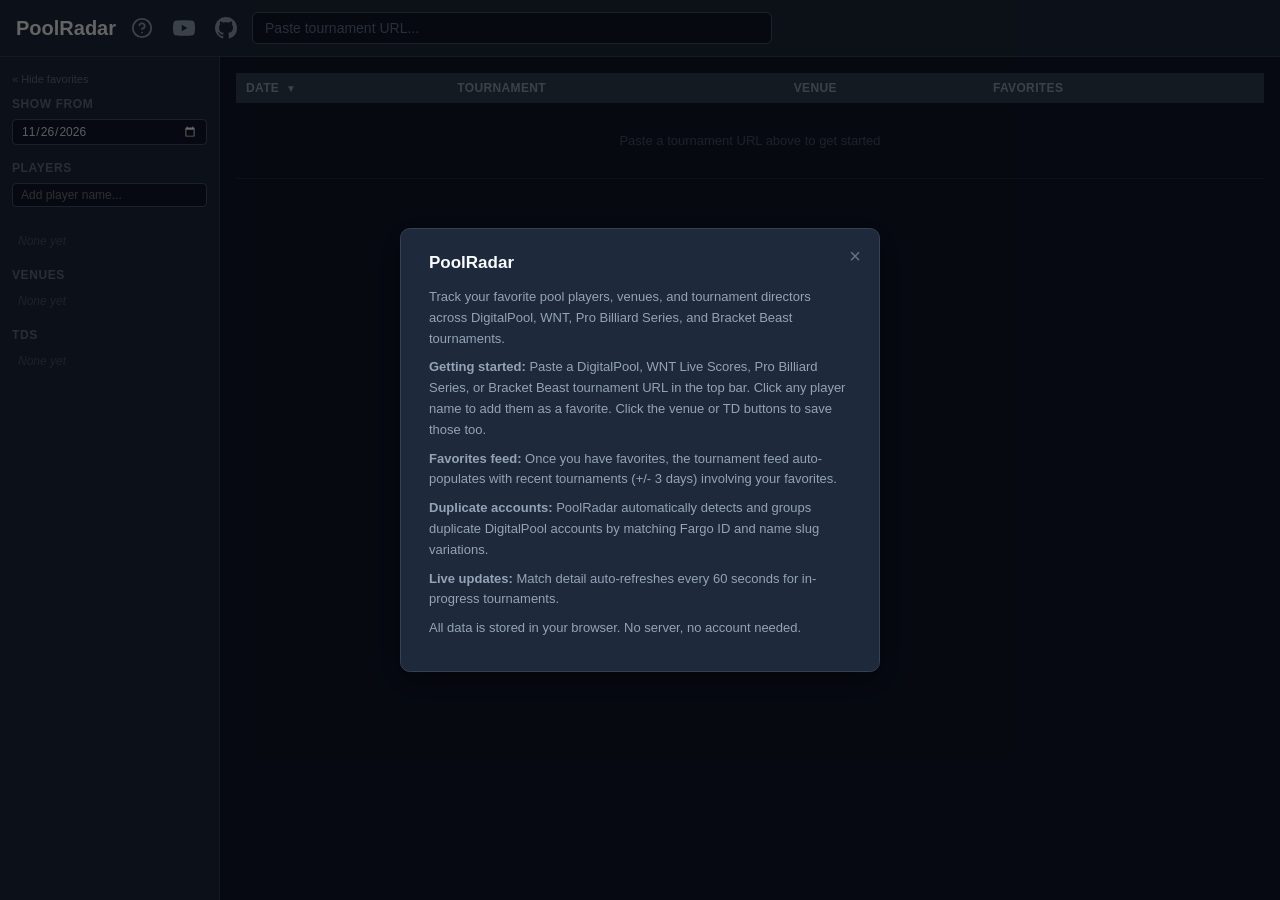
==== commit fdf6de93: "Fix Bracket Beast match readiness, advancement results and player schedules" ====
--- a/index.html
+++ b/index.html
@@ -25,7 +25,7 @@
 // to prevent the tournament list table header from flashing before JS takes over.
 // Uses a class on <html> so the init code can remove it later when navigating back.
 var _qs = new URLSearchParams(window.location.search);
-if (_qs.has('digitalpool') || _qs.has('wnt')) {
+if (_qs.has('digitalpool') || _qs.has('wnt') || _qs.has('bracketbeast')) {
   document.documentElement.classList.add('slug-loading');
 }
 </script>
@@ -313,28 +313,8 @@
 .player-search-fab.visible { display: flex; }
 .player-search-fab:hover { background: #3b82f6; }
 .player-search-fab svg { width: 22px; height: 22px; }
-.player-search-overlay { position: fixed; inset: 0; background: rgba(2,6,23,0.94); z-index: 1001; display: none; padding: max(12px, env(safe-area-inset-top)) 12px calc(12px + env(safe-area-inset-bottom)); }
-.player-search-overlay.open { display: block; }
-.player-search-box { max-width: 520px; height: 100%; margin: 0 auto; display: flex; flex-direction: column; }
-.player-search-bar { display: flex; align-items: center; gap: 8px; background: #1e293b; border: 1px solid #334155; border-radius: 10px; padding: 6px 10px; flex-shrink: 0; }
-.player-search-bar .pse-icon { width: 16px; height: 16px; color: #64748b; flex-shrink: 0; }
-/* 16px keeps iOS Safari from zooming on focus */
-#player-search-input { flex: 1; min-width: 0; background: none; border: none; outline: none; color: #e2e8f0; font-size: 16px; padding: 8px 0; }
-.player-search-close { background: none; border: none; color: #94a3b8; font-size: 26px; line-height: 1; cursor: pointer; padding: 0 4px; min-width: 32px; }
-.player-search-close:hover { color: #e2e8f0; }
-.player-search-results { flex: 1; overflow-y: auto; -webkit-overflow-scrolling: touch; margin-top: 6px; }
-.pse-item { display: flex; align-items: center; gap: 8px; min-height: 44px; padding: 8px 12px; border-radius: 8px; cursor: pointer; color: #e2e8f0; font-size: 15px; }
-.pse-item.active, .pse-item:hover { background: #1e293b; }
-.pse-item.is-fav .pse-name { color: #fbbf24; }
-.pse-name mark { background: none; color: #60a5fa; font-weight: 700; }
-.pse-members { display: block; color: #94a3b8; font-size: 12px; margin-top: 3px; }
-.pse-meta { margin-left: auto; padding-left: 8px; color: #64748b; font-size: 12px; white-space: nowrap; }
-.pse-empty { padding: 18px 12px; text-align: center; color: #64748b; font-size: 14px; }
-.pse-section { padding: 12px 12px 4px; color: #475569; font-size: 11px; text-transform: uppercase; letter-spacing: 0.05em; }
-/* Country rows pick a whole country; player rows jump to one card. */
-.pse-item.pse-country .pse-name { font-weight: 600; }
-.pse-item.pse-country .pse-flag { font-size: 23.4px; line-height: 1; }
-.pse-item.pse-country .pse-chevron { color: #475569; font-size: 13px; padding-left: 6px; }
+.player-list-item.registered-team { display: block; white-space: normal; }
+.registered-team-title { display: flex; align-items: center; gap: 4px; }
 .player-list-item.highlight { animation: card-blink 1s ease-in-out 3; border-radius: 4px; }
 /* Country flag — emoji, so no assets. Nudged down to sit on the text baseline. */
 .pf { margin-right: 4px; font-size: 14.3px; line-height: 1; vertical-align: -0.06em; }
@@ -348,6 +328,7 @@
 /* WNT-only: players called to a table but not yet under way. */
 .mr-called { color: #fbbf24; }
 </style>
+<link rel="stylesheet" href="player-search.css">
 </head>
 <body>
 
@@ -446,21 +427,16 @@
   <svg viewBox="0 0 24 24" fill="none" stroke="currentColor" stroke-width="2.5" stroke-linecap="round" stroke-linejoin="round"><circle cx="11" cy="11" r="7"/><path d="M20 20l-4.7-4.7"/></svg>
 </button>
 
-<div class="player-search-overlay" id="player-search-overlay" role="dialog" aria-modal="true" aria-label="Search players">
-  <div class="player-search-box">
-    <div class="player-search-bar">
-      <svg class="pse-icon" viewBox="0 0 24 24" fill="none" stroke="currentColor" stroke-width="2.5" stroke-linecap="round" stroke-linejoin="round"><circle cx="11" cy="11" r="7"/><path d="M20 20l-4.7-4.7"/></svg>
-      <input type="text" id="player-search-input" placeholder="Search players…" autocomplete="off" autocorrect="off" autocapitalize="off" spellcheck="false" enterkeyhint="go" aria-label="Player name" aria-autocomplete="list" aria-controls="player-search-results">
-      <button class="player-search-close" id="player-search-close" aria-label="Close search">&times;</button>
-    </div>
-    <div class="player-search-results" id="player-search-results" role="listbox"></div>
-  </div>
-</div>
+<div id="player-search-mount"></div>
 
 <script src="bracket-algo.js"></script>
 <script src="stream-mappings.js"></script>
 <script src="bracketbeast.js"></script>
 <script src="wbca-search.js"></script>
+<script src="player-search.js"></script>
+<script>
+playerSearch.mountOverlay({hostId:'player-search-mount',overlayId:'player-search-overlay',inputId:'player-search-input',resultsId:'player-search-results',closeId:'player-search-close'});
+</script>
 <script>
 (function() {
   'use strict';
@@ -2494,6 +2470,39 @@
     updateSearchFab();
   }
 
+  var beastTableSnapshots = {};
+  function inferBracketBeastTables(result, tournamentId, bracketId) {
+    var now = Date.now();
+    var overdue = Object.values(result.bracketByNum || {}).some(function(row) {
+      return row.status === 'NOT_STARTED' && row.p1 && row.p2 && !row.is_bye && row.tableName &&
+        row.scheduledTime && Date.parse(row.scheduledTime) <= now;
+    });
+    if (!overdue) return Promise.resolve(result);
+    var key = String(tournamentId), cached = beastTableSnapshots[key];
+    if (!cached || now - cached.time > 30000) {
+      cached = { time: now, promise: fetch(BRACKETBEAST_PROXY + '/tournament/' + encodeURIComponent(tournamentId) + '/divisions')
+        .then(function(response) { if (!response.ok) throw new Error('Could not check table occupancy.'); return response.json(); })
+        .then(function(data) {
+          var brackets = [];
+          (data.divisions || []).forEach(function(division) {
+            (division.brackets || []).forEach(function(bracket) { brackets.push(bracket.divisionBracketId); });
+          });
+          return Promise.all(brackets.map(function(id) {
+            if (String(id) === String(bracketId)) return { id: id, result: result };
+            return fetch(BRACKETBEAST_PROXY + '/bracket?id=' + encodeURIComponent(id)).then(function(response) {
+              if (!response.ok) throw new Error('Could not check table occupancy.');
+              return response.json();
+            }).then(function(payload) { return { id: id, result: bracketBeastBuildResult(payload) }; });
+          }));
+        }) };
+      beastTableSnapshots[key] = cached;
+    }
+    return cached.promise.then(function(snapshots) {
+      bracketBeastInferInProgress(result, snapshots.filter(function(snapshot) { return String(snapshot.id) !== String(bracketId); }).map(function(snapshot) { return snapshot.result; }), Date.now());
+      return result;
+    }).catch(function() { delete beastTableSnapshots[key]; return result; });
+  }
+
   // Every source resolves to the same {matches, tournament, bracketByNum}.
   function fetchForSource(slug, source) {
     if (source === 'wnt') return fetchWntMatches(slug);
@@ -2501,6 +2510,15 @@
     if (source === 'bracketbeast') {
       if (!BRACKETBEAST_PROXY) return Promise.reject(new Error('No Bracket Beast proxy configured.'));
       var target = String(slug).split('/');
+      var base = BRACKETBEAST_PROXY.replace(/\/bracketbeast$/, '');
+      function rosterResult(division) {
+        var kind = wbcaSearch.isTeamDivision(division.name) ? 'Teams' : (wbcaSearch.isScotchDivision(division.name) ? 'Scotch' : 'Singles');
+        return wbcaSearch.loadEntries(base, kind).then(function(entries) {
+          return { matches: [], bracketByNum: {}, players: wbcaSearch.registeredPlayers(division.name, entries),
+            tournament: { source: 'bracketbeast', name: division.name, divisionName: division.name, slug: slug,
+              status: 'NOT_STARTED', sourceUrl: 'https://player.bracketbeast.com/tournament/53/divisions', rosterOnly: true } };
+        });
+      }
       var resolved = target.length === 3 && target.every(function(id) { return /^\d+$/.test(id); })
         ? Promise.resolve(target)
         : fetch(BRACKETBEAST_PROXY + '/tournament/53/divisions').then(function(r) {
@@ -2512,10 +2530,17 @@
               return String(d.acronym || '').toLowerCase() === alias;
             });
             var bracket = division && division.brackets && division.brackets[0];
-            if (!division || !bracket) throw new Error('Unknown Bracket Beast division alias: ' + slug);
-            return [String(division.tournamentId || 53), String(division.divisionId), String(bracket.divisionBracketId)];
+            if (bracket) return [String(division.tournamentId || 53), String(division.divisionId), String(bracket.divisionBracketId)];
+            if (division) return rosterResult(division);
+            return Promise.all(['Teams', 'Scotch', 'Singles'].map(function(kind) { return wbcaSearch.loadEntries(base, kind); })).then(function(groups) {
+              var entries = [].concat.apply([], groups);
+              var registered = wbcaSearch.registeredDivisions(entries).find(function(d) { return d.acronym === alias; });
+              if (!registered) throw new Error('Unknown Bracket Beast division alias: ' + slug);
+              return rosterResult(registered);
+            });
           });
       return resolved.then(function(ids) {
+        if (!Array.isArray(ids)) return ids;
         return fetch(BRACKETBEAST_PROXY + '/bracket?id=' + encodeURIComponent(ids[2]))
         .then(function(r) {
           return r.json().then(function(data) {
@@ -2527,25 +2552,29 @@
           var sourceUrl = 'https://player.bracketbeast.com/tournament/' + ids[0]
             + '/divisions/' + ids[1] + '/brackets/' + ids[2];
           var result = bracketBeastBuildResult(data, sourceUrl);
-          var teamDivision = wbcaSearch.isTeamDivision(result.tournament.divisionName);
-          var scotchDivision = wbcaSearch.isScotchDivision(result.tournament.divisionName);
-          if (ids[0] !== '53') return result;
-          return wbcaSearch.loadEntries(BRACKETBEAST_PROXY.replace(/\/bracketbeast$/, ''), teamDivision ? 'Teams' : (scotchDivision ? 'Scotch' : 'Singles')).then(function(entries) {
-            Object.keys(result.bracketByNum).forEach(function(num) {
-              var match = result.bracketByNum[num];
-              [match.p1, match.p2].forEach(function(p) {
-                if (p) {
-                  p.searchMembers = wbcaSearch.memberInfoFor(p.name, result.tournament.divisionName, entries);
-                  p.searchNames = p.searchMembers.map(function(member) { return member.name; });
-                  if (!teamDivision && !scotchDivision && p.searchMembers.length === 1) p.rating = p.searchMembers[0].rating;
-                }
+          return inferBracketBeastTables(result, ids[0], ids[2]).then(function(result) {
+            var teamDivision = wbcaSearch.isTeamDivision(result.tournament.divisionName);
+            var scotchDivision = wbcaSearch.isScotchDivision(result.tournament.divisionName);
+            if (ids[0] !== '53') return result;
+            return wbcaSearch.loadEntries(base, teamDivision ? 'Teams' : (scotchDivision ? 'Scotch' : 'Singles')).then(function(entries) {
+              result.players = wbcaSearch.registeredPlayers(result.tournament.divisionName, entries);
+              Object.keys(result.bracketByNum).forEach(function(num) {
+                var match = result.bracketByNum[num];
+                [match.p1, match.p2].forEach(function(p) {
+                  if (p) {
+                    p.searchMembers = wbcaSearch.memberInfoFor(p.name, result.tournament.divisionName, entries);
+                    p.searchNames = p.searchMembers.map(function(member) { return member.name; });
+                    if (teamDivision || scotchDivision) p.rating = wbcaSearch.teamRating(p.searchMembers);
+                    else if (p.searchMembers.length === 1) p.rating = p.searchMembers[0].rating;
+                  }
+                });
               });
+              // Adapter cards and bracket nodes share their player objects.
+              return result;
+            }).catch(function() {
+              result.tournament.wbcaSearchUnavailable = true;
+              return result;
             });
-            // Adapter cards and bracket nodes share their player objects.
-            return result;
-          }).catch(function() {
-            result.tournament.wbcaSearchUnavailable = true;
-            return result;
           });
         });
       });
@@ -2575,7 +2604,7 @@
     }
 
     var ck = cacheKey(slug, currentSource);
-    if (cache[ck] && cache[ck].type === 'matches') {
+    if (cache[ck] && cache[ck].type === 'matches' && currentSource !== 'bracketbeast') {
       currentMatches = cache[ck].matches;
       currentTournament = cache[ck].tournament;
       currentPlayerList = cache[ck].players || null;
@@ -2589,7 +2618,7 @@
       document.getElementById('detail-section').classList.remove('hidden');
       document.getElementById('feed-section').classList.add('feed-section-collapsed');
       deferLoadFeed();
-      if (currentTournament.status === 'IN_PROGRESS') {
+      if (shouldRefreshDetail()) {
         startDetailTimer();
         if (!currentPlayerList && currentSource === 'digitalpool') {
           fetchPlayerList(slug).then(function(players) {
@@ -2610,19 +2639,19 @@
       var fetchMs = Math.round(performance.now() - fetchT0);
       if (result.matches.length === 0) {
         dismissLoadingToast();
-        if (currentSource !== 'digitalpool') {
+        if (currentSource !== 'digitalpool' && !result.players) {
           showStatus('No matches published yet for this event.', 'info');
           return;
         }
-        loadPlayerList(slug);
-        return;
+        if (currentSource === 'digitalpool') { loadPlayerList(slug); return; }
       }
       currentMatches = result.matches;
       currentTournament = result.tournament;
+      currentPlayerList = result.players || null;
       bracketByNum = result.bracketByNum || {};
 
       applyVideoMatches();
-      cache[ck] = { type: 'matches', matches: result.matches, tournament: result.tournament, bracketByNum: result.bracketByNum };
+      cache[ck] = { type: 'matches', matches: result.matches, tournament: result.tournament, bracketByNum: result.bracketByNum, players: currentPlayerList };
       updateLoadingToast('Loaded ' + result.matches.length + ' matches in ' + fetchMs + ' ms');
       applyCountryFromUrl(wantCountry);
       renderDetail();
@@ -2632,7 +2661,7 @@
       document.getElementById('feed-section').classList.add('feed-section-collapsed');
       deferLoadFeed();
       // Start auto-refresh if in progress
-      if (currentTournament.status === 'IN_PROGRESS') {
+      if (shouldRefreshDetail()) {
         startDetailTimer();
       }
       // Fetch registered players for all events. WNT publishes no separate
@@ -2784,7 +2813,7 @@
         + ' <a class="btn btn-link" href="graph.html?pbs=' + encodeURIComponent(t.slug) + '" target="_blank" rel="noopener">Graph &rarr;</a>';
     } else if (t.source === 'bracketbeast') {
       links = ' <a class="btn btn-link" href="' + esc(t.sourceUrl) + '" target="_blank" rel="noopener">Bracket Beast &rarr;</a>'
-        + ' <a class="btn btn-link" href="graph.html?bracketbeast=' + encodeURIComponent(currentSlug) + '" target="_blank" rel="noopener">Graph &rarr;</a>';
+        + (t.rosterOnly ? '' : ' <a class="btn btn-link" href="graph.html?bracketbeast=' + encodeURIComponent(currentSlug) + '" target="_blank" rel="noopener">Graph &rarr;</a>');
     } else {
       links = ' <a class="btn btn-link" href="https://digitalpool.com/tournaments/' + encodeURIComponent(t.slug) + '/bracket" target="_blank">Bracket &rarr;</a> <a class="btn btn-link" href="https://slyfox3.github.io/TournamentPerf/?digitalpool=' + encodeURIComponent(t.slug) + '" target="_blank">TournamentPerf &rarr;</a> <a class="btn btn-link" href="graph.html?digitalpool=' + encodeURIComponent(t.slug) + '" target="_blank">Graph &rarr;</a>';
     }
@@ -2815,7 +2844,7 @@
       html += '<div class="match-meta">Tournament Director: ' + tdFavBtn + esc(tdName) + '</div>';
     }
     html += '<div class="match-actions">';
-    if (t.status === 'IN_PROGRESS') {
+    if (shouldRefreshDetail()) {
       html += '<span class="refresh-timer">&#8635; <span id="countdown">' + detailCountdown + '</span>s</span>';
     }
     html += '</div></div>';
@@ -2901,14 +2930,17 @@
       for (var pi = 0; pi < sorted.length; pi++) {
         var p = sorted[pi];
         var pid = p.player_id || (p.player ? p.player.id : null);
-        var pObj = { id: p.id, name: p.name, playerId: pid };
-        var isFav = isPlayerFav(pObj);
-        html += '<div class="player-list-item" id="' + playerListAnchorId(p.name) + '">';
-        html += isFav
+        var pObj = { id: p.id, name: p.name, playerId: pid, searchMembers: p.searchMembers };
+        var rosterNote = teamRosterNote(p);
+        var isFav = isPlayerCardFav(pObj);
+        html += '<div class="player-list-item' + (rosterNote ? ' registered-team' : '') + '" id="' + playerListAnchorId(p.name) + '">';
+        if (rosterNote) html += '<div class="registered-team-title">';
+        if (!rosterNote) html += isFav
           ? '<button class="remove-fav-btn" data-action="remove-fav" data-name="' + esc(p.name) + '" title="Remove favorite">&#9733;</button>'
           : '<button class="add-fav-btn" data-action="add-fav" data-id="' + p.id + '" data-name="' + esc(p.name) + '" title="Add favorite">&#9734;</button>';
         html += '<span class="match-opponent-link" data-player="pg-' + esc(p.name).replace(/\s/g, '-').toLowerCase() + '" style="cursor:pointer' + (isFav ? ';color:#fbbf24' : '') + '">' + esc(p.name) + '</span>';
-        if (p.skill_level) html += ' <span class="match-opp-rating">(' + p.skill_level + ')</span>';
+        if (p.skill_level != null) html += ' <span class="match-opp-rating">(' + p.skill_level + ')</span>';
+        if (rosterNote) html += '</div>' + rosterNote;
         html += '</div>';
       }
       html += '</div></div></div>';
@@ -3014,6 +3046,11 @@
 
   function renderGroupedByPlayer(matches) {
     // Build per-player match lists
+    if (currentSource === 'bracketbeast') {
+      matches = matches.concat(pendingHalfFilled(matches).filter(function(m) {
+        return !!m.scheduledTime;
+      }));
+    }
     var playerMap = {};
     var playerOrder = [];
     var inflightCount = 0;
@@ -3028,8 +3065,20 @@
         continue;
       }
       if (m.status === 'IN_PROGRESS') inflightCount++;
-      addPlayerMatch(playerMap, playerOrder, m.p1, m.p2, m.s1, m.s2, m.p1Won, m.num, m.status, m.videoUrl, m.isSplit, m.tableName, m.inferredVideoUrl, m.isForfeit, m.scheduledTime, m.startTime, m.calledToTable);
-      addPlayerMatch(playerMap, playerOrder, m.p2, m.p1, m.s2, m.s1, m.p2Won, m.num, m.status, m.videoUrl, m.isSplit, m.tableName, m.inferredVideoUrl, m.isForfeit, m.scheduledTime, m.startTime, m.calledToTable);
+      addPlayerMatch(playerMap, playerOrder, m.p1, m.p2, m.s1, m.s2, m.p1Won, m.num, m.status, m.videoUrl, m.isSplit, m.tableName, m.inferredVideoUrl, m.isForfeit, m.scheduledTime, m.startTime, m.calledToTable, m.inferredInProgress);
+      addPlayerMatch(playerMap, playerOrder, m.p2, m.p1, m.s2, m.s1, m.p2Won, m.num, m.status, m.videoUrl, m.isSplit, m.tableName, m.inferredVideoUrl, m.isForfeit, m.scheduledTime, m.startTime, m.calledToTable, m.inferredInProgress);
+    }
+
+    if (currentSource === 'bracketbeast') {
+      playerOrder.forEach(function(name) {
+        playerMap[name].matches.sort(function(a, b) {
+          var aTime = Date.parse(a.scheduledTime || a.startTime);
+          var bTime = Date.parse(b.scheduledTime || b.startTime);
+          if (!isFinite(aTime)) aTime = Infinity;
+          if (!isFinite(bTime)) bTime = Infinity;
+          return aTime - bTime || a.num - b.num;
+        });
+      });
     }
 
     var bMap = buildBlockerMap(bracketByNum);
@@ -3106,7 +3155,7 @@
       html += '<div class="player-group-header">';
       if (!hasTeamRosterView()) html += playerFavBtn(pd.player);
       html += '<span class="player-group-name' + (isFav ? ' is-fav' : '') + '">' + playerFlagHtml(pd.player) + esc(pd.player.name) + '</span>';
-      if (pd.player.rating) html += '<span class="player-group-stats">(' + pd.player.rating + ')</span>';
+      if (pd.player.rating != null) html += '<span class="player-group-stats">(' + pd.player.rating + ')</span>';
       if (pd.player.place) html += '<span class="player-group-stats">Place: ' + esc(pd.player.place) + '</span>';
       if (isPinned) {
         html += '<button class="pin-tag" data-action="unpin" data-name="' + esc(pd.player.name) +
@@ -3118,14 +3167,18 @@
       html += '<div class="match-rows">';
       for (var mi = 0; mi < pd.matches.length; mi++) {
         var pm = pd.matches[mi];
-        var oppFav = isPlayerCardFav(pm.opp);
+        var oppFav = pm.opp && isPlayerCardFav(pm.opp);
         var hasScore = pm.myScore != null && pm.oppScore != null && (pm.myScore > 0 || pm.oppScore > 0);
         html += '<div class="match-row">';
         var pmLabel = bracketByNum[pm.num] && bracketByNum[pm.num].identifier;
         html += '<span class="match-num">' + esc(pmLabel || ('#' + pm.num)) + '</span>';
         html += '<span class="match-vs-label">vs</span>';
-        html += playerFavBtn(pm.opp);
-        html += '<span class="match-opponent match-opponent-link' + (oppFav ? ' is-fav' : '') + '" data-player="pg-' + esc(pm.opp.name).replace(/\s/g, '-').toLowerCase() + '">' + playerFlagHtml(pm.opp) + esc(pm.opp.name) + (pm.opp.rating != null ? ' <span class="match-opp-rating">(' + pm.opp.rating + ')</span>' : '') + '</span>';
+        if (pm.opp) {
+          html += playerFavBtn(pm.opp);
+          html += '<span class="match-opponent match-opponent-link' + (oppFav ? ' is-fav' : '') + '" data-player="pg-' + esc(pm.opp.name).replace(/\s/g, '-').toLowerCase() + '">' + playerFlagHtml(pm.opp) + esc(pm.opp.name) + (pm.opp.rating != null ? ' <span class="match-opp-rating">(' + pm.opp.rating + ')</span>' : '') + '</span>';
+        } else {
+          html += '<span></span><span class="match-opponent mr-none" title="Waiting for the feeding match to finish">TBD</span>';
+        }
         if (pm.isSplit) {
           html += '<span></span><span style="grid-column:span 3">Split</span>';
         } else if (pm.isForfeit && pm.status === 'COMPLETED' && (pm.won !== undefined)) {
@@ -3134,7 +3187,7 @@
           html += '<span style="grid-column:span 3;text-align:center;font-size:11px;font-weight:300;color:#64748b">' + (pm.won ? 'walkover' : 'forfeit') + '</span>';
         } else if (pm.status === 'IN_PROGRESS') {
           var tbl = pm.tableName ? 'T' + pm.tableName.replace(/^Table\s*/i, '') : '';
-          html += '<span class="mr-label mr-live">' + (tbl ? tbl : '') + '\uD83D\uDD25</span>';
+          html += '<span class="mr-label mr-live"' + (pm.inferredInProgress ? ' title="Estimated from schedule, table and player availability"' : '') + '>' + (tbl ? tbl : '') + '\uD83D\uDD25</span>';
           html += '<span class="mr-s1 mr-live">' + (pm.myScore != null ? pm.myScore : '') + '</span>';
           html += '<span class="mr-sep mr-live">' + (pm.myScore != null ? '-' : '') + '</span>';
           html += '<span class="mr-s2 mr-live">' + (pm.oppScore != null ? pm.oppScore : '') + '</span>';
@@ -3156,7 +3209,8 @@
             var calledTbl = pm.tableName ? 'T' + pm.tableName.replace(/^Table\s*/i, '') : '';
             html += '<span class="mr-sched mr-called" title="Players called to the table">' + esc(calledTbl) + ' ⏳</span>';
           } else if (schedInfo) {
-            html += '<span class="mr-sched" title="' + esc(schedInfo.title) + '">' + esc(schedInfo.label) + '</span>';
+            var scheduledTable = pm.tableName ? 'T' + String(pm.tableName).replace(/^Table\s*/i, '') + ' ' : '';
+            html += '<span class="mr-sched" title="' + esc(schedInfo.title) + '">' + esc(scheduledTable + schedInfo.label) + '</span>';
           } else {
             html += '<span class="mr-label mr-none">&mdash;</span><span></span><span></span><span></span>';
           }
@@ -3260,13 +3314,14 @@
     return html;
   }
 
-  function addPlayerMatch(map, order, player, opp, myScore, oppScore, won, num, status, videoUrl, isSplit, tableName, inferredVideoUrl, isForfeit, scheduledTime, startTime, calledToTable) {
+  function addPlayerMatch(map, order, player, opp, myScore, oppScore, won, num, status, videoUrl, isSplit, tableName, inferredVideoUrl, isForfeit, scheduledTime, startTime, calledToTable, inferredInProgress) {
+    if (!player) return;
     var key = player.name;
     if (!map[key]) {
       map[key] = { player: player, matches: [], wins: 0, losses: 0 };
       order.push(key);
     }
-    map[key].matches.push({ opp: opp, myScore: myScore, oppScore: oppScore, won: won, num: num, status: status, videoUrl: videoUrl, isSplit: isSplit, tableName: tableName, inferredVideoUrl: inferredVideoUrl, isForfeit: isForfeit, scheduledTime: scheduledTime, startTime: startTime, calledToTable: calledToTable });
+    map[key].matches.push({ opp: opp, myScore: myScore, oppScore: oppScore, won: won, num: num, status: status, videoUrl: videoUrl, isSplit: isSplit, tableName: tableName, inferredVideoUrl: inferredVideoUrl, isForfeit: isForfeit, scheduledTime: scheduledTime, startTime: startTime, calledToTable: calledToTable, inferredInProgress: inferredInProgress });
     if (status === 'COMPLETED') {
       if (won) map[key].wins++;
       else map[key].losses++;
@@ -3291,9 +3346,9 @@
       if (known[b.num] || b.is_bye || b.status === 'COMPLETED') continue;
       if (!b.p1 === !b.p2) continue; // need exactly one side filled
       out.push({
-        num: b.num, status: b.status, identifier: b.identifier, round: b.round,
+        num: b.num, status: currentSource === 'bracketbeast' ? 'NOT_STARTED' : b.status, identifier: b.identifier, round: b.round,
         p1: b.p1, p2: b.p2, s1: null, s2: null, p1Won: false, p2Won: false,
-        scheduledTime: b.scheduledTime, startTime: b.startTime,
+        scheduledTime: b.scheduledTime, startTime: b.startTime, tableName: b.tableName,
         isBye: false, isForfeit: false, isPending: true,
       });
     }
@@ -3400,21 +3455,21 @@
       html += '<span class="fm-round">' + esc(currentSource === 'bracketbeast' ? matchLabel : roundLabel) + '</span>';
       html += '<span class="fm-add">' + (m.p1 ? playerFavBtn(m.p1) : '') + '</span>';
       var completed = m.status !== 'IN_PROGRESS';
+      var fmTable = m.tableName ? 'T' + String(m.tableName).replace(/^Table\s*/i, '') : '';
       html += m.p1 ? fmPlayerCell('fm-p1', m.p1, p1Fav, completed && p1Win, completed && p2Win)
                    : fmTbdCell('fm-p1', m.num, fmBMap, fmShort);
       if (m.isSplit) {
-        html += '<span class="fm-status"></span><span style="grid-column:span 3;justify-content:center">Split</span>';
+        html += '<span class="fm-status">' + esc(fmTable) + '</span><span style="grid-column:span 3;justify-content:center">Split</span>';
       } else if (m.isForfeit && m.status === 'COMPLETED') {
-        html += '<span class="fm-status"></span>';
+        html += '<span class="fm-status">' + esc(fmTable) + '</span>';
         html += '<span style="grid-column:span 3;justify-content:center;font-size:11px;font-weight:300;color:#64748b">forfeit</span>';
       } else if (m.status === 'IN_PROGRESS') {
-        var tbl = m.tableName ? 'T' + m.tableName.replace(/^Table\s*/i, '') : '';
-        html += '<span class="fm-status mr-live">' + (tbl ? tbl : '') + '\uD83D\uDD25</span>';
+        html += '<span class="fm-status mr-live"' + (m.inferredInProgress ? ' title="Estimated from schedule, table and player availability"' : '') + '>' + esc(fmTable) + '\uD83D\uDD25</span>';
         html += '<span class="mr-s1 mr-live">' + (m.s1 != null ? m.s1 : '') + '</span>';
         html += '<span class="mr-sep mr-live">' + (m.s1 != null ? '-' : '') + '</span>';
         html += '<span class="mr-s2 mr-live">' + (m.s2 != null ? m.s2 : '') + '</span>';
       } else if (hasScore) {
-        html += '<span class="fm-status"></span>';
+        html += '<span class="fm-status">' + esc(fmTable) + '</span>';
         html += '<span class="mr-s1">' + m.s1 + '</span>';
         html += '<span class="mr-sep">-</span>';
         html += '<span class="mr-s2">' + m.s2 + '</span>';
@@ -3423,14 +3478,13 @@
         if (m.calledToTable) {
           // Table in the same column an in-progress row uses, hourglass in the
           // same column its scheduled time would have used.
-          var fmTbl = m.tableName ? 'T' + m.tableName.replace(/^Table\s*/i, '') : '';
-          html += '<span class="fm-status mr-called" title="Players called to the table">' + esc(fmTbl) + '</span>';
+          html += '<span class="fm-status mr-called" title="Players called to the table">' + esc(fmTable) + '</span>';
           html += '<span class="mr-sched mr-called" title="Players called to the table">⏳</span>';
         } else if (fmSched) {
-          html += '<span class="fm-status"></span>';
+          html += '<span class="fm-status">' + esc(fmTable) + '</span>';
           html += '<span class="mr-sched" title="' + esc(fmSched.title) + '">' + esc(fmSched.label) + '</span>';
         } else {
-          html += '<span class="fm-status"></span>';
+          html += '<span class="fm-status">' + esc(fmTable) + '</span>';
           html += '<span class="mr-s1 mr-none">&mdash;</span><span class="mr-sep"></span><span class="mr-s2"></span>';
         }
       }
@@ -3538,7 +3592,7 @@
   };
 
   function reRenderCurrentView() {
-    if (currentMatches && currentMatches.length > 0) renderDetail();
+    if (currentMatches && (currentMatches.length > 0 || (currentTournament && currentTournament.source === 'bracketbeast'))) renderDetail();
     else if (currentPlayerList) renderPlayerList(currentPlayerList);
   }
 
@@ -3625,8 +3679,14 @@
     if (currentPlayerList) {
       for (var j = 0; j < currentPlayerList.length; j++) {
         var p = currentPlayerList[j];
-        add(p.name, p.skill_level, null, null, null);
-      }
+        add(p.name, p.skill_level, null, null, null, p.searchNames, p.searchMembers);
+      }
+    }
+    var scheduledMatches = (currentMatches || []).concat(typeof bracketByNum === 'object' ? Object.values(bracketByNum) : []);
+    playerSearch.applySchedules(out, scheduledMatches);
+    if (currentTournament && wbcaSearch.isScotchDivision(currentTournament.divisionName)) {
+      out.forEach(function(p) { p.division = currentTournament.divisionName; });
+      return wbcaSearch.uniqueSearchEntries(out);
     }
     return out;
   }
@@ -3639,9 +3699,7 @@
     if (!hasPlayers) closeSearch();
   }
 
-  function reEsc(s) {
-    return s.replace(/[.*+?^${}()|[\]\\]/g, '\\$&');
-  }
+
 
   // Countries represented in the loaded event, biggest delegation first.
   // Codes with no flag (WNT's 'unknown') are not countries anyone can filter by.
@@ -3706,43 +3764,10 @@
 
   // Prefix matches rank above mid-word ones; every token must match somewhere
   function rankPlayers(query, players) {
-    players = players || collectSearchablePlayers();
-    var toks = query.toLowerCase().trim().split(/\s+/).filter(Boolean);
-    if (!toks.length) {
-      return players.slice().sort(function(a, b) { return a.name.localeCompare(b.name); });
-    }
-    var scored = [];
-    for (var i = 0; i < players.length; i++) {
-      var lname = [players[i].name].concat(players[i].searchNames || []).join(' ').toLowerCase();
-      var words = lname.split(/[\s/]+/);
-      var score = 0, ok = true;
-      for (var t = 0; t < toks.length; t++) {
-        var tk = toks[t];
-        if (lname.indexOf(tk) === 0) continue;
-        var wordHit = false;
-        for (var w = 0; w < words.length; w++) {
-          if (words[w].indexOf(tk) === 0) { wordHit = true; break; }
-        }
-        if (wordHit) { score += 1; continue; }
-        if (lname.indexOf(tk) !== -1) { score += 3; continue; }
-        ok = false;
-        break;
-      }
-      if (ok) scored.push({ p: players[i], score: score });
-    }
-    scored.sort(function(a, b) { return a.score - b.score || a.p.name.localeCompare(b.p.name); });
-    return scored.map(function(s) { return s.p; });
-  }
-
-  function highlightName(name, toks) {
-    if (!toks.length) return esc(name);
-    var parts = name.split(new RegExp('(' + toks.map(reEsc).join('|') + ')', 'ig'));
-    var out = '';
-    for (var i = 0; i < parts.length; i++) {
-      out += (i % 2 === 1) ? '<mark>' + esc(parts[i]) + '</mark>' : esc(parts[i]);
-    }
-    return out;
-  }
+    return playerSearch.rankPlayers(query, players || collectSearchablePlayers());
+  }
+
+
 
   // Results are a flat list of entries so one cursor walks countries and
   // players alike: country entries filter the grid, player entries jump.
@@ -3780,7 +3805,6 @@
     var query = searchInputEl.value;
     var unavailable = currentTournament && currentTournament.wbcaSearchUnavailable
       ? '<div class="pse-empty">Full-name lookup is unavailable. Search by team name.</div>' : '';
-    var toks = query.toLowerCase().trim().split(/\s+/).filter(Boolean);
     var all = buildSearchEntries(query);
     // Sections are labels, not targets, so they never enter the hit list.
     var selectable = all.filter(function(e) { return e.kind !== 'section'; });
@@ -3794,49 +3818,11 @@
     }
     searchHits = all.filter(function(e) { return e.kind !== 'section'; });
     searchCursor = searchHits.length ? 0 : -1;
-    if (!searchHits.length) {
-      searchResultsEl.innerHTML = unavailable + '<div class="pse-empty">No player or country matches &ldquo;' + esc(query) + '&rdquo;</div>';
-      return;
-    }
-    var html = unavailable, hitIdx = -1;
-    for (var i = 0; i < all.length; i++) {
-      var e = all[i];
-      if (e.kind === 'section') {
-        html += '<div class="pse-section">' + esc(e.label) + '</div>';
-        continue;
-      }
-      hitIdx++;
-      var active = hitIdx === 0 ? ' active' : '';
-      if (e.kind === 'country') {
-        var c = e.country;
-        html += '<div class="pse-item pse-country' + active + '" role="option" data-country="' + esc(c.code) + '">';
-        html += countryFlagHtml(c.code, c.name, 'pse-flag');
-        html += '<span class="pse-name">' + highlightName(c.name, toks) + '</span>';
-        html += '<span class="pse-meta">' + c.players.length + ' player' + (c.players.length === 1 ? '' : 's') + '</span>';
-        html += '<span class="pse-chevron">&#9656;</span>';
-        html += '</div>';
-        continue;
-      }
-      var p = e.player;
-      var isFav = isPlayerFav({ id: null, name: p.name });
-      var meta = [];
-      if (p.place) meta.push('Place: ' + p.place);
-      html += '<div class="pse-item' + active + (isFav ? ' is-fav' : '') + '" role="option" data-name="' + esc(p.name) + '">';
-      html += '<span class="pse-name">' + playerFlagHtml(p) + highlightName(p.name, toks);
-      if (p.rating != null) html += ' (' + esc(p.rating) + ')';
-      if (p.searchMembers && p.searchMembers.length && !(p.searchMembers.length === 1 && p.searchMembers[0].name === p.name)) {
-        html += '<span class="pse-members">' + p.searchMembers.map(function(member) { return highlightName(wbcaSearch.memberLabel(member), toks); }).join(' / ') + '</span>';
-      } else if ((!p.searchMembers || !p.searchMembers.length) && p.searchNames && p.searchNames.length) {
-        html += '<span class="pse-members">' + highlightName(p.searchNames.join(' / '), toks) + '</span>';
-      }
-      html += '</span>';
-      if (meta.length) html += '<span class="pse-meta">' + esc(meta.join(' · ')) + '</span>';
-      html += '</div>';
-    }
-    if (capped) {
-      html += '<div class="pse-empty">Showing ' + searchHits.length + ' of ' + selectable.length + ' &mdash; keep typing to narrow</div>';
-    }
-    searchResultsEl.innerHTML = html;
+    searchResultsEl.innerHTML = unavailable + playerSearch.renderResults(all, {
+      query: query, capped: capped, total: selectable.length,
+      flagHtml: countryFlagHtml,
+      isFavorite: function(p) { return isPlayerFav({ id: null, name: p.name }); }
+    });
     searchResultsEl.scrollTop = 0;
   }
 
@@ -4060,6 +4046,11 @@
   var lastRefreshTime = 0;
   var REFRESH_INTERVAL = 60;
 
+  function shouldRefreshDetail() {
+    return currentTournament && (currentTournament.status === 'IN_PROGRESS' ||
+      (currentSource === 'bracketbeast' && currentTournament.status !== 'COMPLETED' && currentMatches && currentMatches.length));
+  }
+
   function startDetailTimer() {
     clearDetailTimer();
     lastRefreshTime = Date.now();
@@ -4106,12 +4097,13 @@
       if (currentSlug !== slug) return;
       currentMatches = result.matches;
       currentTournament = result.tournament;
+      if (source === 'bracketbeast') currentPlayerList = result.players || null;
       bracketByNum = result.bracketByNum || {};
 
       applyVideoMatches();
       cache[cacheKey(slug, source)] = { type: 'matches', matches: result.matches, tournament: result.tournament, bracketByNum: result.bracketByNum, players: currentPlayerList };
       renderDetail();
-      if (currentTournament.status !== 'IN_PROGRESS') clearDetailTimer();
+      if (!shouldRefreshDetail()) clearDetailTimer();
       ensureVideosForMatches(currentMatches, currentTournament);
     }).catch(function() { /* silent retry next cycle */ });
   }
@@ -4381,7 +4373,7 @@
   // =====================================================
   renderFavs();
   initDateInputs();
-  var hasSlug = new URLSearchParams(window.location.search).has('digitalpool');
+  var hasSlug = new URLSearchParams(window.location.search).has('digitalpool') || new URLSearchParams(window.location.search).has('bracketbeast');
   if (hasSlug) {
     document.getElementById('feed-section').classList.add('feed-section-collapsed');
     document.documentElement.classList.remove('slug-loading');
--- a/player-search.css
+++ b/player-search.css
@@ -0,0 +1,30 @@
+/* Shared by the match and bracket pages. */
+.pse-overlay { position: fixed; inset: 0; background: rgba(2,6,23,0.94); z-index: 1001; display: none; padding: max(12px, env(safe-area-inset-top)) 12px calc(12px + env(safe-area-inset-bottom)); }
+.pse-overlay.open { display: block; }
+.pse-box { max-width: 520px; height: 100%; margin: 0 auto; display: flex; flex-direction: column; }
+.pse-bar { display: flex; align-items: center; gap: 8px; background: #1e293b; border: 1px solid #334155; border-radius: 10px; padding: 6px 10px; flex-shrink: 0; }
+.pse-icon { width: 16px; height: 16px; color: #64748b; flex-shrink: 0; }
+/* 16px prevents iPhone Safari from zooming when the input receives focus. */
+.pse-input { flex: 1; min-width: 0; background: none; border: none; outline: none; color: #e2e8f0; font-size: 16px; padding: 8px 0; font-family: inherit; }
+.pse-close { background: none; border: none; color: #94a3b8; font-size: 26px; line-height: 1; cursor: pointer; padding: 0 4px; min-width: 32px; }
+.pse-close:hover { color: #e2e8f0; }
+.pse-hint { flex-shrink: 0; padding: 8px 12px 2px; color: #475569; font-size: 11px; }
+.pse-results { flex: 1; overflow-y: auto; -webkit-overflow-scrolling: touch; margin-top: 6px; }
+.pse-item { display: flex; align-items: center; gap: 8px; min-height: 44px; padding: 8px 12px; border-radius: 8px; cursor: pointer; color: #e2e8f0; font-size: 15px; text-decoration: none; }
+.pse-item.active, .pse-item:hover { background: #1e293b; }
+.pse-item.is-fav .pse-name { color: #fbbf24; }
+.pse-name { min-width: 0; overflow-wrap: anywhere; }
+.pse-name mark { background: none; color: #60a5fa; font-weight: 700; }
+.pse-members { display: block; color: #94a3b8; font-size: 12px; margin-top: 3px; white-space: normal; }
+.pse-meta { margin-left: auto; padding-left: 8px; flex-shrink: 0; color: #64748b; font-size: 12px; white-space: nowrap; }
+.pse-meta .fw { color: #4ade80; }
+.pse-meta .fl { color: #f87171; }
+.pse-empty { padding: 18px 12px; text-align: center; color: #64748b; font-size: 14px; }
+.pse-section { padding: 12px 12px 4px; color: #475569; font-size: 11px; text-transform: uppercase; letter-spacing: .05em; }
+.pse-item.pse-country .pse-name { font-weight: 600; }
+.pse-item.pse-country .pse-flag { font-size: 23.4px; line-height: 1; margin-right: 0; }
+.pse-chevron { color: #475569; font-size: 13px; padding-left: 6px; }
+
+.pse-details { display: block; color: #64748b; font-size: 12px; margin-top: 3px; }
+
+.pse-schedule { display: block; margin-top: 4px; color: #cbd5e1; font-size: 12px; white-space: normal; }
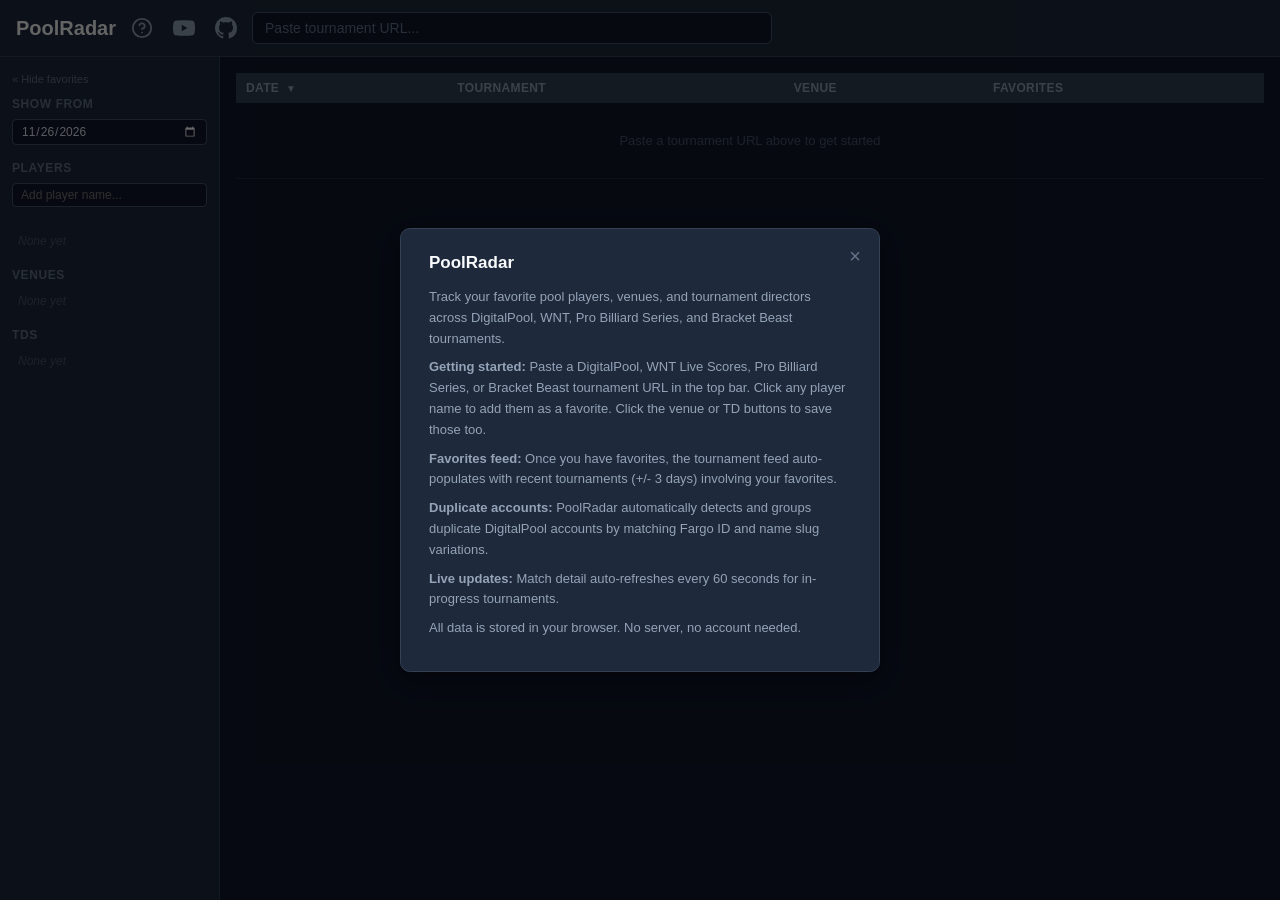
==== commit 2de77a04: "Clarify source match numbering and size player card columns to labels" ====
--- a/index.html
+++ b/index.html
@@ -175,7 +175,7 @@
 .record-l { color: #f87171; }
 
 /* Match rows — CSS grid so scores align across rows */
-.match-rows { display: grid; grid-template-columns: 28px auto auto minmax(0, 1fr) auto 16px 8px 16px auto; column-gap: 0; align-items: center; font-size: 13px; }
+.match-rows { display: grid; grid-template-columns: max-content auto auto minmax(0, 1fr) auto 16px 8px 16px auto; column-gap: 0; align-items: center; font-size: 13px; }
 .mr-video { padding-left: 6px; }
 .mr-video a { display: inline-flex; align-items: center; justify-content: center; width: 14px; height: 10px; background: #dc2626; border-radius: 2px; color: #fff; text-decoration: none; font-size: 6px; line-height: 1; vertical-align: middle; }
 .mr-video a:hover { background: #ef4444; }
@@ -187,7 +187,7 @@
 .mr-label { padding-left: 4px; padding-right: 1px; }
 .mr-sep { padding: 0; }
 .match-row { display: contents; }
-.match-num { color: #64748b; font-size: 11px; text-align: right; padding: 3px 0; }
+.match-num { color: #64748b; font-size: 11px; text-align: right; padding: 3px 0; white-space: nowrap; }
 .match-vs-label { color: #64748b; font-size: 11px; }
 .match-opponent { overflow: hidden; text-overflow: ellipsis; white-space: nowrap; }
 .match-opponent.is-fav { color: #fbbf24; }
@@ -499,7 +499,9 @@
 
   function tokenizeName(name) {
     // "Douglas (Doug) Dunn" → ["douglas", "doug", "dunn"]
-    return name.toLowerCase().replace(/[()]/g, ' ').split(/\s+/).filter(function(t) { return t.length > 1; });
+    // Doubles names use / or \ between partners. Match each surname against
+    // title tokens so a misspelled partner does not hide the whole team.
+    return name.toLowerCase().replace(/[()/\\]/g, ' ').split(/\s+/).filter(function(t) { return t.length > 1; });
   }
 
   function scoreVideoMatch(p1Name, p2Name, title, matchStartTime, matchTable, videoMatchTime) {
@@ -526,6 +528,75 @@
       var tableMatch = titleLower.match(/table\s+(\d+)/);
       if (tableMatch && matchTable.toLowerCase().indexOf(tableMatch[1]) !== -1) bonus += 10;
     }
+    return { nameScore: nameScore, total: nameScore + bonus };
+  }
+
+  function isWbcaEventVideo(tournament, video) {
+    return tournament && tournament.source === 'bracketbeast' &&
+      (/^53\//.test(tournament.slug || '') || /\/tournament\/53\//.test(tournament.sourceUrl || '')) &&
+      video.channelId === 'UCQWD_Dx7oVsWusPOTHuqqwA' &&
+      /western\s+bca\b/i.test(video.title || '') && /\b2026\b/.test(video.title || '');
+  }
+
+  function scoreWbcaVideoMatch(match, video, tournament) {
+    function nameKey(text) {
+      return String(text || '').normalize('NFD').replace(/[\u0300-\u036f]/g, '')
+        .toLowerCase().replace(/['’]/g, '').replace(/[^a-z0-9]+/g, ' ').trim();
+    }
+    // Only the contestants before the event name participate in name matching.
+    var contestants = video.title.split(/\s+-\s+western\s+bca\b/i)[0].split(/\s+vs\.?\s+/i);
+    if (contestants.length !== 2) return { nameScore: 0, total: 0 };
+    var doubles = /^\s*(?:funday scotch doubles|scotch doubles)\b/i.test(tournament.divisionName || '');
+    function teamHits(player, titleSide) {
+      var partners = player.name.split(/[/\\]/).map(function(name) { return name.trim(); }).filter(Boolean);
+      if (partners.length !== 2 && player.searchMembers && player.searchMembers.length === 2) {
+        partners = player.searchMembers.map(function(member) { return member.name.split(/\s+/).slice(-1)[0]; });
+      }
+      if (partners.length !== 2) return 0;
+      var remaining = ' ' + nameKey(titleSide) + ' ', hits = 0;
+      partners.forEach(function(partner) {
+        var key = ' ' + nameKey(partner) + ' ';
+        if (remaining.indexOf(key) !== -1) {
+          hits++;
+          remaining = remaining.replace(key, ' '); // Turner/Turner needs two occurrences
+        }
+      });
+      return hits;
+    }
+    function singlesHit(player, titleSide) {
+      var key = nameKey(player.name), side = nameKey(titleSide);
+      if (!side) return 0;
+      if (key === side) return 3;
+      var tokens = key.split(' '), titleTokens = side.split(' ');
+      // A correct surname can survive a nickname or incorrect first name.
+      if (titleTokens.indexOf(tokens[tokens.length - 1]) !== -1) return 2;
+      return titleTokens.length === 1 && tokens.indexOf(side) !== -1 ? 1 : 0;
+    }
+    var hit = doubles ? teamHits : singlesHit;
+    var orientations = [[contestants[0], contestants[1]], [contestants[1], contestants[0]]];
+    var best = 0;
+    orientations.forEach(function(sides) {
+      var a = hit(match.p1, sides[0]), b = hit(match.p2, sides[1]);
+      if (a && b) best = Math.max(best, a + b);
+    });
+    if (!best || (doubles && best < 3)) return { nameScore: 0, total: 0 };
+    var time = match.startTime || match.scheduledTime;
+    var timeDiff = time && video.matchTime ? Math.abs(Date.parse(time) - video.matchTime) : null;
+    // Strong names allow operator timestamps to lag by up to two hours.
+    // First-name-only singles still need the normal 30-minute window.
+    var windowMs = (doubles || best >= 4 ? 120 : 30) * 60000;
+    if (timeDiff != null && timeDiff > windowMs) return { nameScore: 0, total: 0 };
+    var nameScore = doubles ? best * 10 : 20;
+    var bonus = doubles ? 0 : best;
+    if (timeDiff != null) {
+      if (timeDiff < 10 * 60000) bonus += 15;
+      else if (timeDiff < 30 * 60000) bonus += 10;
+      else if (timeDiff < 60 * 60000) bonus += 5;
+    }
+    var matchTable = String(match.tableName || '').replace(/^Table\s*/i, '').trim();
+    var titleTable = /\btable\s*[:#-]?\s*(\d+)\b/i.exec(video.title);
+    var videoTable = String(video.tableNum || (titleTable && titleTable[1]) || '');
+    if (matchTable && videoTable && Number(matchTable) === Number(videoTable)) bonus += 10;
     return { nameScore: nameScore, total: nameScore + bonus };
   }
 
@@ -572,19 +643,21 @@
   }
 
   // Score all matches against the full accumulated video list, assign greedily
-  function matchVideosToMatches(matches, videos) {
+  function matchVideosToMatches(matches, videos, tournament) {
     var candidates = [];
     var usedVideos = {};
     for (var mi = 0; mi < matches.length; mi++) {
       var m = matches[mi];
-      if (m.isBye || m.videoUrl) continue;
+      if (m.isBye || m.videoUrl || !m.p1 || !m.p2) continue;
       for (var vi = 0; vi < videos.length; vi++) {
+        var wbcaVideo = isWbcaEventVideo(tournament, videos[vi]);
         // Skip videos too far in time (>30min) when both timestamps available
-        if (m.startTime && videos[vi].matchTime) {
+        if (!wbcaVideo && m.startTime && videos[vi].matchTime) {
           var td = Math.abs(new Date(m.startTime).getTime() - videos[vi].matchTime);
           if (td > 30 * 60000) continue;
         }
-        var result = scoreVideoMatch(m.p1.name, m.p2.name, videos[vi].title, m.startTime, m.tableName, videos[vi].matchTime);
+        var result = wbcaVideo ? scoreWbcaVideoMatch(m, videos[vi], tournament)
+          : scoreVideoMatch(m.p1.name, m.p2.name, videos[vi].title, m.startTime, m.tableName, videos[vi].matchTime);
         if (result.nameScore >= 20) {
           candidates.push({ mi: mi, vi: vi, nameScore: result.nameScore, total: result.total });
         }
@@ -610,8 +683,9 @@
 
   function extractTableNum(s) {
     if (!s) return null;
-    var m = s.match(/(?:table\s*)(\d+)/i);
-    return m ? m[1] : null;
+    var text = String(s).trim();
+    var m = /^\d+$/.test(text) ? [text, text] : text.match(/(?:table\s*)(\d+)/i);
+    return m ? String(Number(m[1])) : null;
   }
 
   function extractVenueFromTitle(title) {
@@ -630,6 +704,14 @@
   var GENERIC_VENUE_WORDS = ['bar', 'grill', 'billiards', 'billiard', 'pool', 'hall', 'lounge', 'pub', 'tavern', 'sports', 'club', 'room', 'house', 'table', 'the', 'and', 'pizza', 'kitchen', 'cafe', 'restaurant', 'saloon'];
 
   function getKnownVenueStream(tournament, video) {
+    var eventId = tournament && /^([0-9]+)\//.exec(tournament.slug || '');
+    if (!eventId && tournament) eventId = /\/tournament\/([0-9]+)\//.exec(tournament.sourceUrl || '');
+    var eventStreams = tournament && eventId && KNOWN_EVENT_STREAMS[tournament.source + ':' + eventId[1]];
+    if (eventStreams) {
+      for (var i = 0; i < eventStreams.length; i++) {
+        if (eventStreams[i].channelId === video.channelId) return eventStreams[i];
+      }
+    }
     var venueId = tournament && tournament.venue && tournament.venue.id;
     if (venueId == null) return null;
     var stream = KNOWN_VENUE_STREAMS[String(venueId)];
@@ -665,7 +747,6 @@
     var venueTokens = venueName.toLowerCase().split(/\s+/).filter(function(t) {
       return t.length > 2 && GENERIC_VENUE_WORDS.indexOf(t) === -1;
     });
-    if (venueTokens.length === 0) return 0;
 
     var found = 0;
     for (var mi = 0; mi < matches.length; mi++) {
@@ -675,6 +756,7 @@
       var matchTable = extractTableNum(m.tableName);
       if (!matchTable) continue;
       var matchMs = matchTime ? new Date(matchTime).getTime() : null;
+      if (matchMs != null && matchMs > Date.now()) continue;
 
       var bestVideo = null;
       var bestOffset = Infinity;
@@ -711,7 +793,7 @@
         // and before YouTube's effective archive cutoff.
         if (offsetSec >= -300 && offsetSec < MAX_ARCHIVED_LIVESTREAM_OFFSET_SEC && Math.abs(offsetSec) < bestOffset) {
           bestOffset = Math.abs(offsetSec);
-          bestVideo = { videoId: v.videoId, offset: Math.max(0, offsetSec) };
+          bestVideo = { videoId: v.videoId, offset: Math.max(1, offsetSec) };
         }
       }
 
@@ -879,7 +961,7 @@
     var list = loadVideoList();
     if (!list.length) return 0;
     var scoped = filterVideosForMatches(list, currentMatches, currentTournament);
-    var found = matchVideosToMatches(currentMatches, scoped);
+    var found = matchVideosToMatches(currentMatches, scoped, currentTournament);
     found += matchLivestreamsToMatches(currentMatches, scoped, currentTournament);
     currentUnassociatedVideos = findUnassociatedVenueVideos(currentMatches, scoped, currentTournament);
     found += inferStreamTableMatches(currentMatches, bracketByNum, currentUnassociatedVideos);
@@ -899,7 +981,7 @@
   // =====================================================
   // Bump when the remote index gains a source so previously covered date
   // ranges are queried once more. The video list itself remains reusable.
-  var VIDEO_RANGE_CACHE_KEY = 'poolradar_yt_ranges_v4';
+  var VIDEO_RANGE_CACHE_KEY = 'poolradar_yt_ranges_v6';
 
   function loadFetchedRanges() {
     try { return JSON.parse(localStorage.getItem(VIDEO_RANGE_CACHE_KEY)) || []; }
@@ -965,8 +1047,8 @@
     var minMs = Infinity, maxMs = -Infinity;
     for (var i = 0; i < matches.length; i++) {
       var m = matches[i];
-      if (m.startTime) {
-        var t = new Date(m.startTime).getTime();
+      if (m.startTime || m.scheduledTime) {
+        var t = new Date(m.startTime || m.scheduledTime).getTime();
         if (!isNaN(t)) {
           if (t < minMs) minMs = t;
           if (t > maxMs) maxMs = t;
@@ -3170,7 +3252,7 @@
         var oppFav = pm.opp && isPlayerCardFav(pm.opp);
         var hasScore = pm.myScore != null && pm.oppScore != null && (pm.myScore > 0 || pm.oppScore > 0);
         html += '<div class="match-row">';
-        var pmLabel = bracketByNum[pm.num] && bracketByNum[pm.num].identifier;
+        var pmLabel = currentSource !== 'digitalpool' && bracketByNum[pm.num] && bracketByNum[pm.num].identifier;
         html += '<span class="match-num">' + esc(pmLabel || ('#' + pm.num)) + '</span>';
         html += '<span class="match-vs-label">vs</span>';
         if (pm.opp) {
@@ -3437,7 +3519,7 @@
       var p2Win = m.p2Won;
       var hasScore = m.s1 != null && m.s2 != null && (m.s1 > 0 || m.s2 > 0);
       var roundLabel = '';
-      var matchLabel = m.identifier || ('#' + m.num);
+      var matchLabel = currentSource === 'digitalpool' ? '#' + m.num : m.identifier || ('#' + m.num);
       if (m.identifier) {
         roundLabel = m.identifier.replace(/-\d+$/, '');
       } else if (m.round) {
